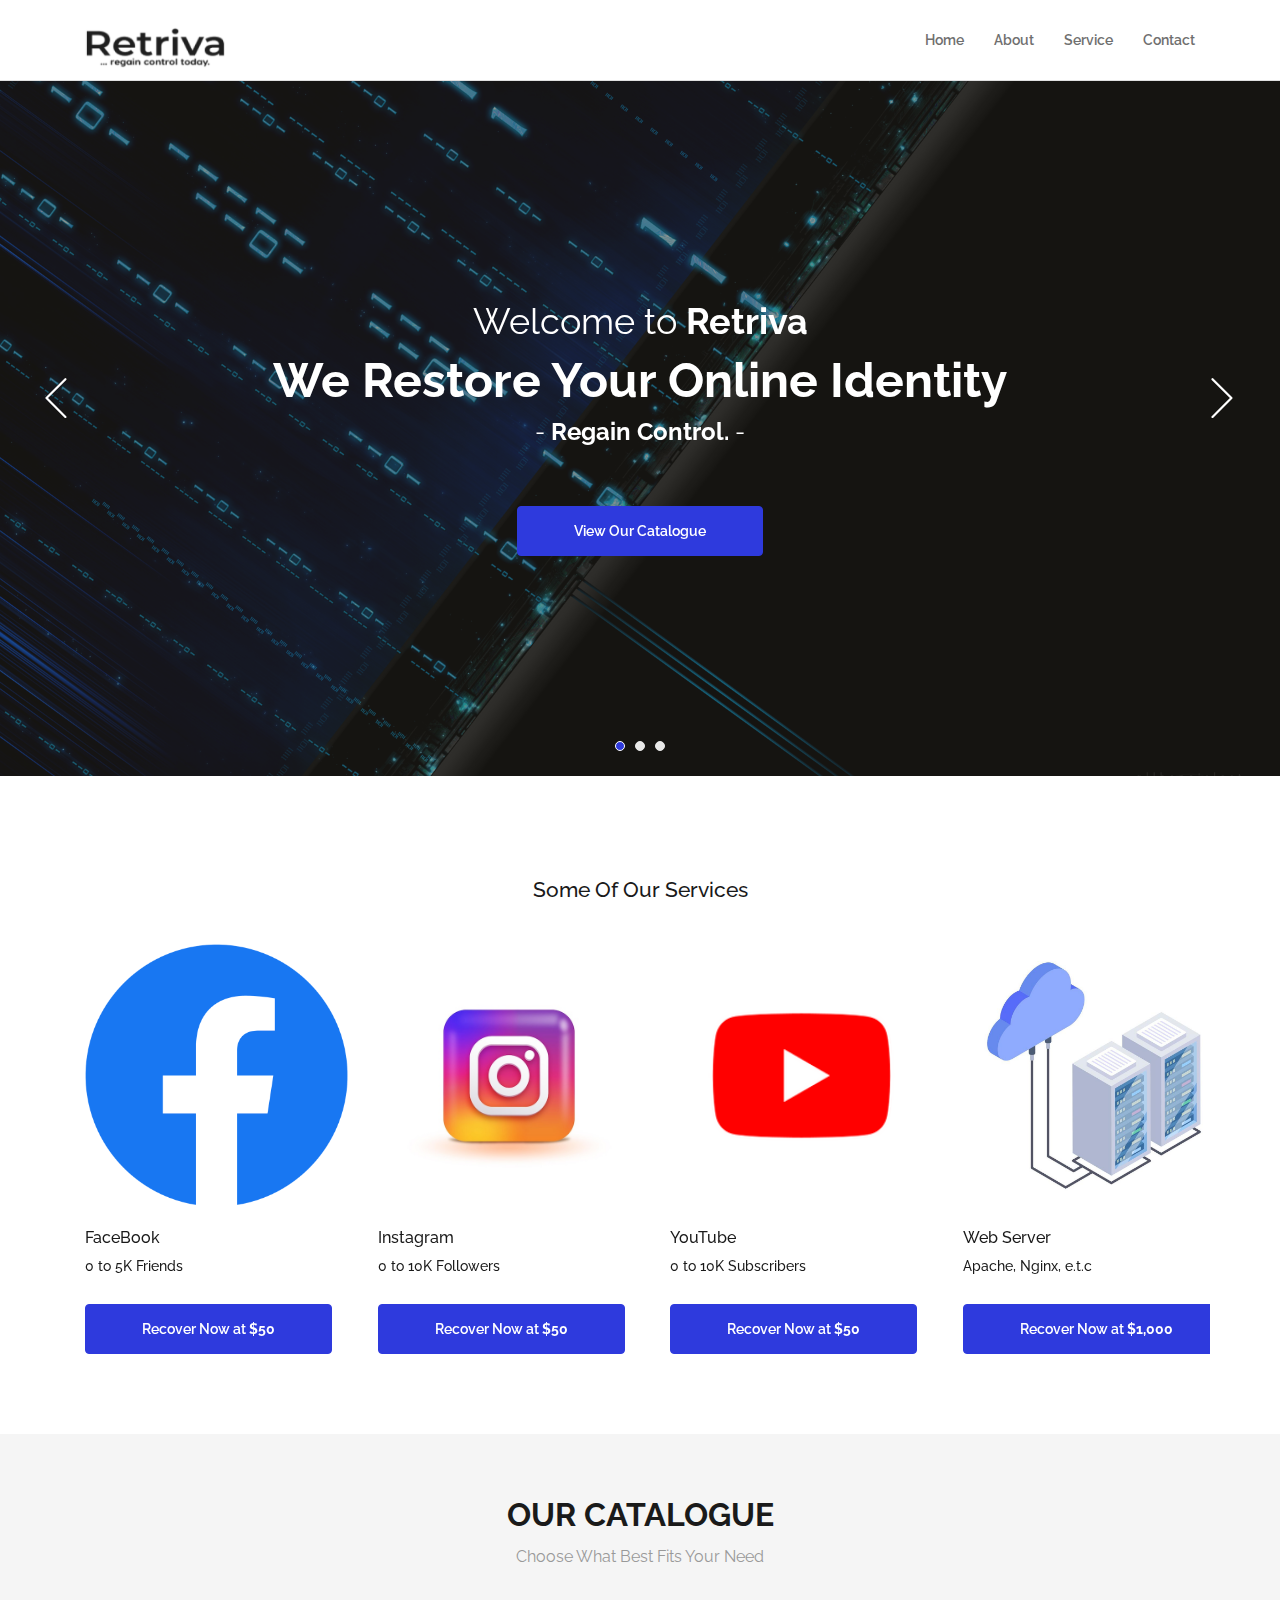
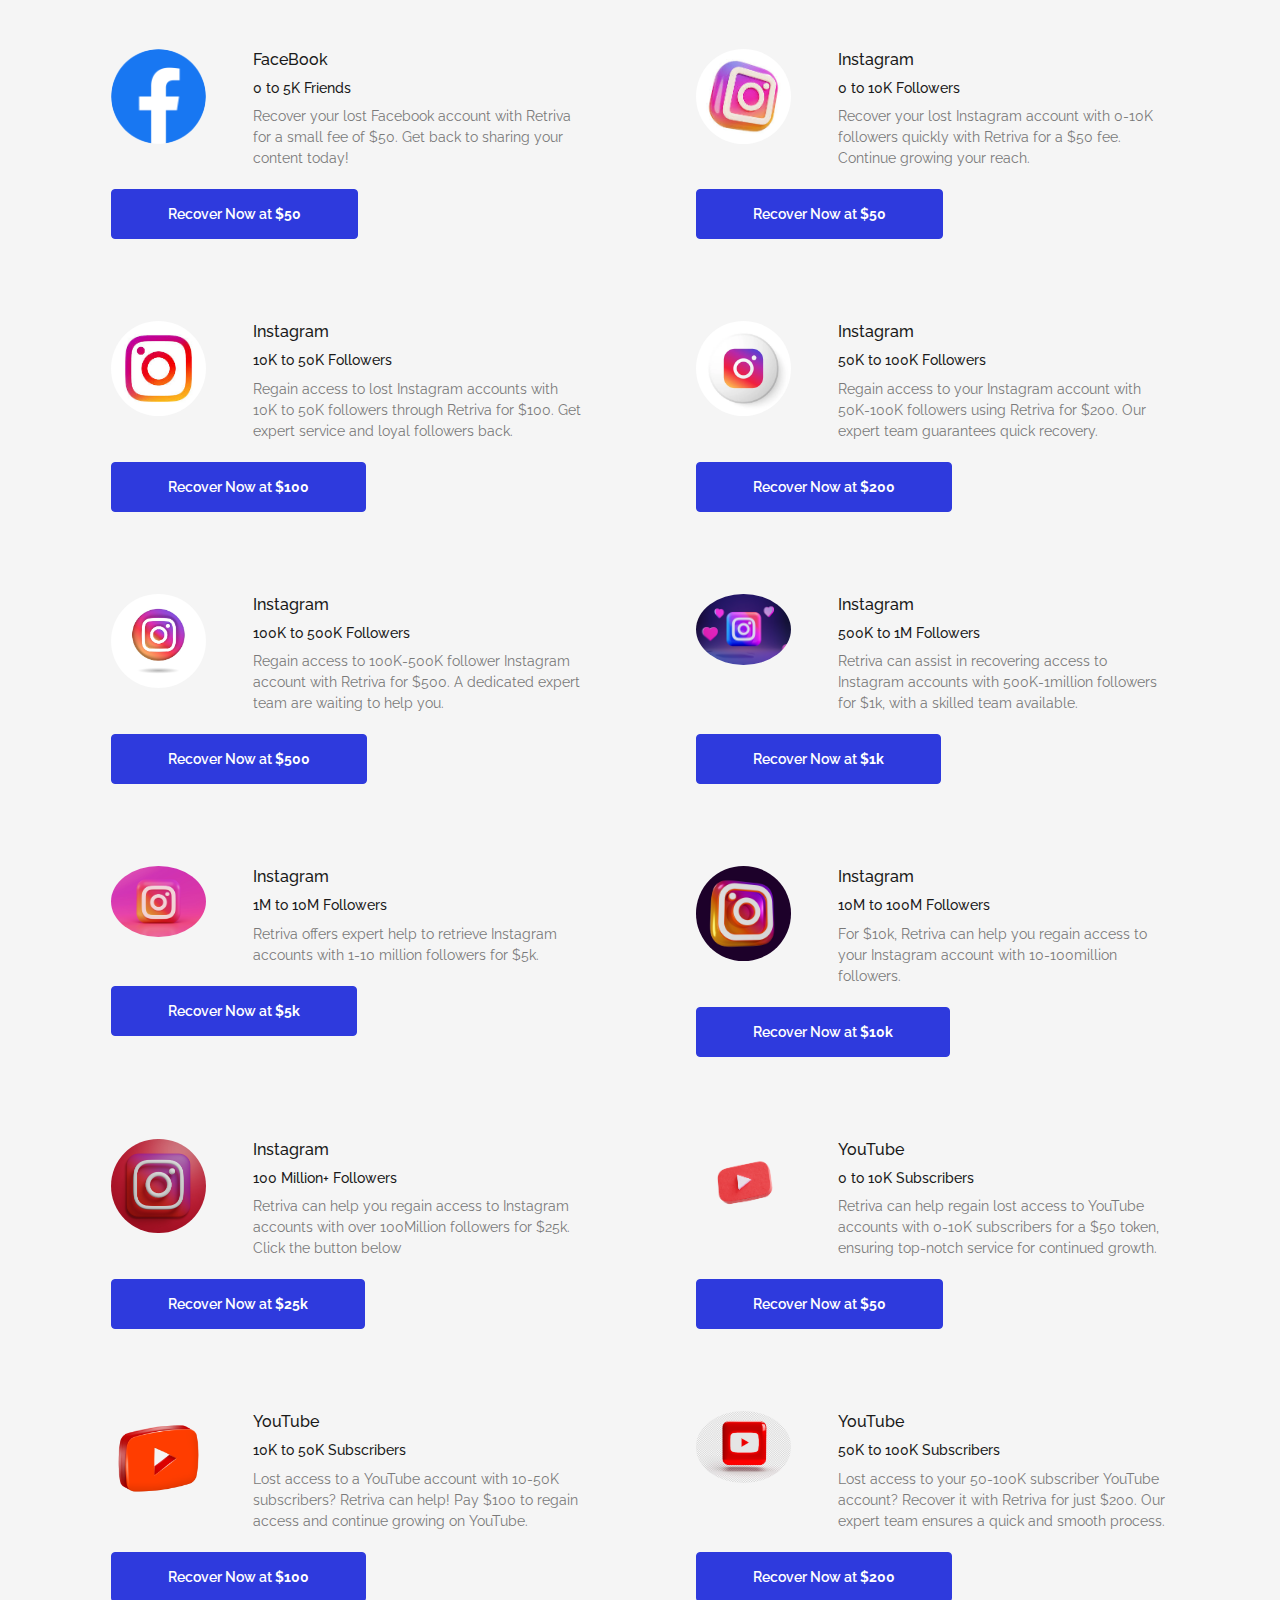
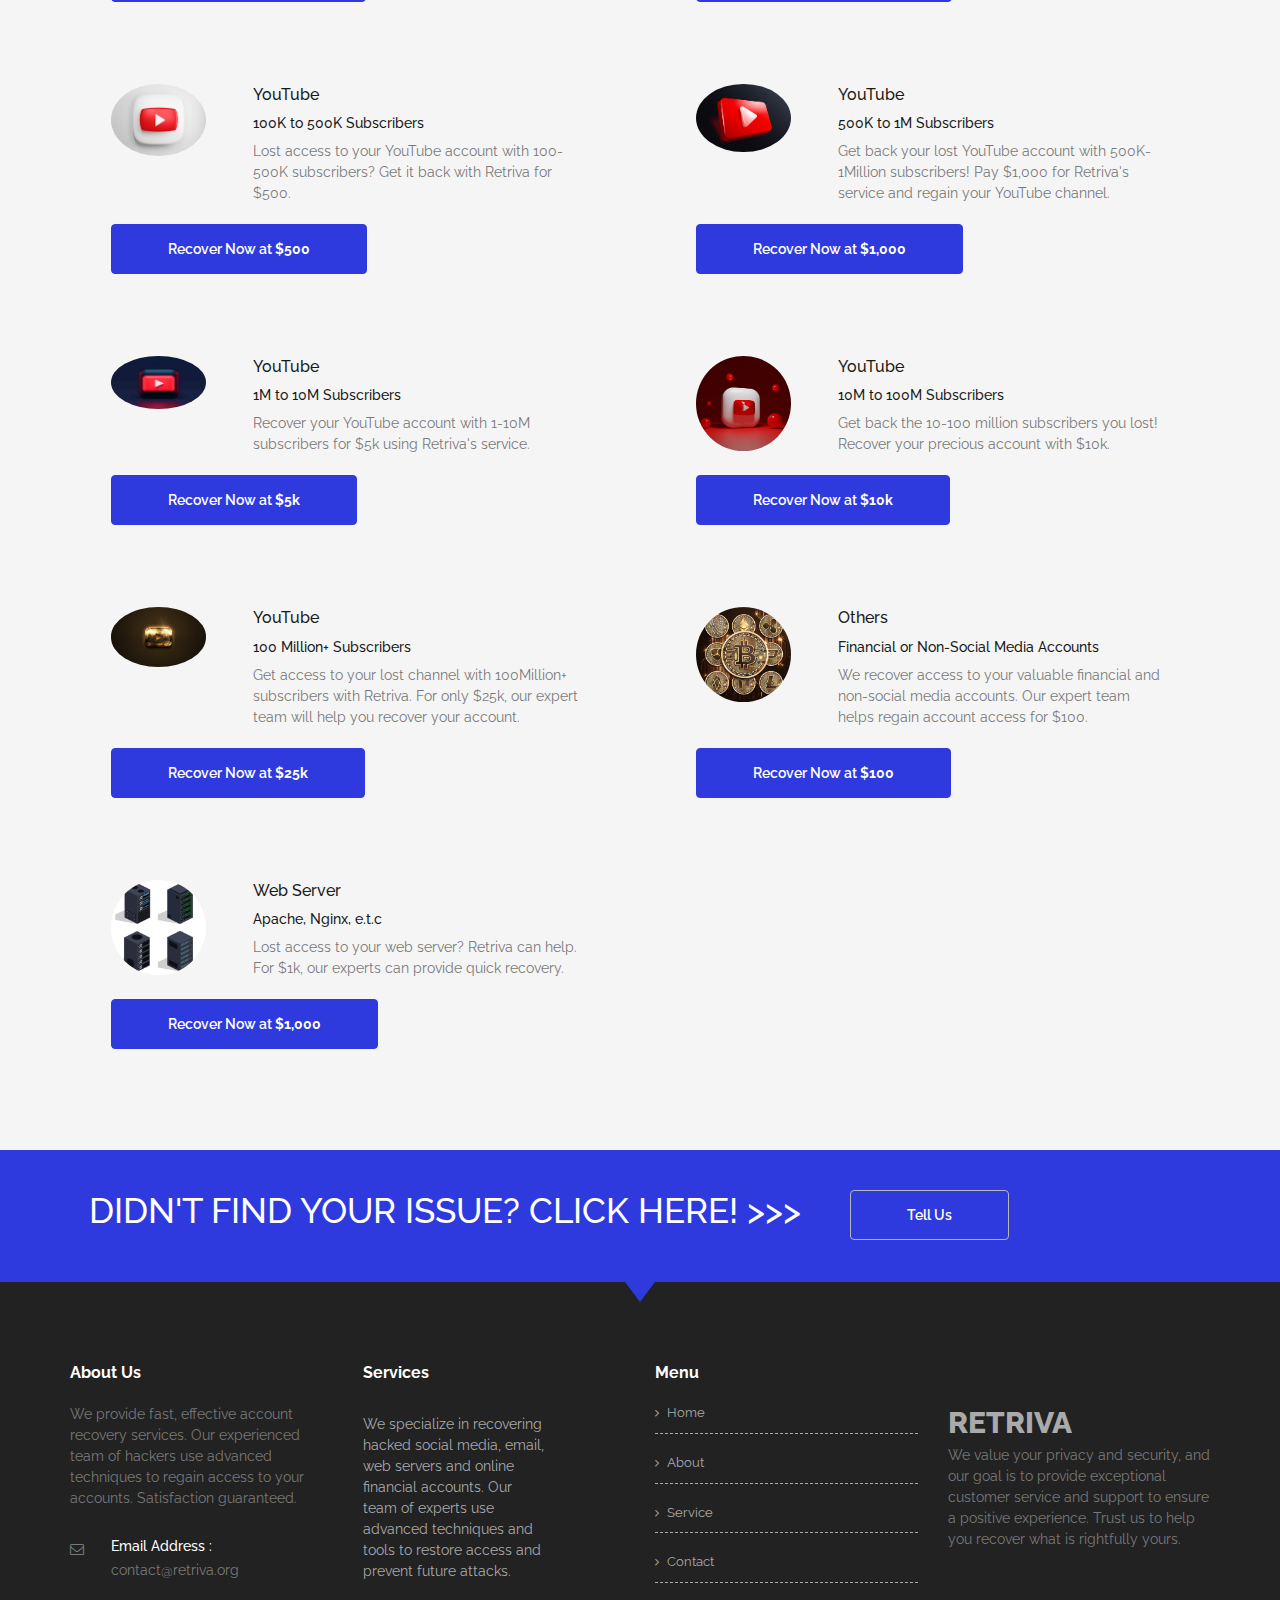
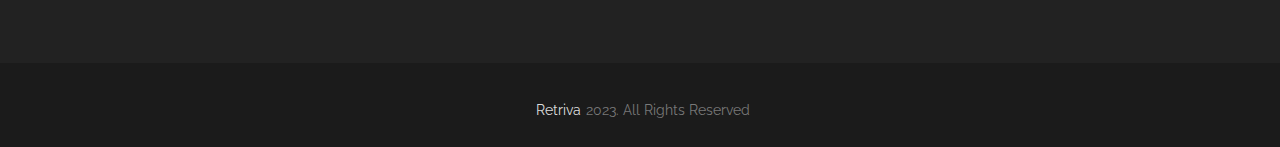
==== index.html @ fe9013e3 "Update index.html" ====
<!doctype html>
<html class="no-js" lang="en"> 
    <head>
        <meta name="google-site-verification" content="oMyNrRMCwGflfIqOXQ1eo8UeeHn9nJZ65-HWrbCcfB4" />
        <meta charset="utf-8">
        <title>Retriva</title>
        <meta name="description" content="Welcome to Retriva, your one-stop solution for recovering hacked accounts, 
                                          web servers, and other devices. Our elite team of ethical hackers is here to 
                                          restore your online security and peace of mind. Trust us to retrieve your valuable 
                                          data and regain control of your digital presence today!">
        <meta name="viewport" content="width=device-width, initial-scale=1">
        
        <meta property="og:title" content="Retriva" />
        <meta property="og:description" content="Welcome to Retriva, your one-stop solution for recovering hacked accounts, 
                                          web servers, and other devices. Our elite team of ethical hackers is here to 
                                          restore your online security and peace of mind. Trust us to retrieve your valuable 
                                          data and regain control of your digital presence today!" />
        <meta property="og:image" content="/assets/img/Retriva.png" />

        <link rel="icon" type="image/png" href="assets/img/favicon.ico">
        <link href="https://fonts.googleapis.com/css?family=Raleway:100,100i,200,200i,300,300i,400,400i,500,500i,600,600i,700,700i,800,800i,900,900i" rel="stylesheet">

        <link rel="stylesheet" href="assets/css/slick/slick.css"> 
        <link rel="stylesheet" href="assets/css/slick/slick-theme.css">
        <link rel="stylesheet" href="assets/css/animate.css">
        <link rel="stylesheet" href="assets/css/iconfont.css">
        <link rel="stylesheet" href="assets/css/font-awesome.min.css">
        <link rel="stylesheet" href="assets/css/bootstrap.css">
        <link rel="stylesheet" href="assets/css/magnific-popup.css">
        <link rel="stylesheet" href="assets/css/bootsnav.css">
        <link rel="stylesheet" href="assets/css/style.css">
        <link rel="stylesheet" href="assets/css/responsive.css" />

        <script src="assets/js/vendor/modernizr-2.8.3-respond-1.4.2.min.js"></script>
    </head>

    <body data-spy="scroll" data-target=".navbar-collapse">

        <div id="loading">
            <div id="loading-center">
                <div id="loading-center-absolute">
                    <div class="object" id="object_one"></div>
                    <div class="object" id="object_two"></div>
                    <div class="object" id="object_three"></div>
                    <div class="object" id="object_four"></div>
                </div>
            </div>
        </div>

        <div class="culmn">

            <nav class="navbar navbar-default bootsnav navbar-fixed">
                
                <div class="container"> 
                    <div class="navbar-header">
                        <a class="navbar-brand" href="index.html">
                            <img src="assets/img/logo.png" class="logo" alt="retriva logo">
                        </a>
                    </div>

                    <div class="collapse navbar-collapse" id="navbar-menu">
                        <ul class="nav navbar-nav navbar-right">
                            <li><a href="#home">Home</a></li>                    
                            <li><a href="about.html#features">About</a></li>
                            <li><a href="about.html#business">Service</a></li>
                            <li><a href="about.html#contact">Contact</a></li>
                        </ul>
                    </div>
                </div> 

            </nav>

            <section id="home" class="home bg-black fix">
                <div class="overlay"></div>
                <div class="container">
                    <div class="row">
                        <div class="main_home text-center">
                            <div class="col-md-12">
                                <div class="hello_slid">
                                    <div class="slid_item">
                                        <div class="home_text ">
                                            <h2 class="text-white">Welcome to <strong>Retriva</strong></h2>
                                            <h1 class="text-white">We Restore Your Online Identity</h1>
                                            <h3 class="text-white">- <strong>Regain Control.</strong> -</h3>
                                        </div>

                                        <div class="home_btns m-top-40">
                                            <a href="#test" class="btn btn-primary m-top-20">View Our Catalogue</a>
                                        </div>
                                    </div>
                                    <div class="slid_item">
                                        <div class="home_text ">
                                            <h2 class="text-white">Welcome to <strong>Retriva</strong></h2>
                                            <h1 class="text-white">We Recover Your Lost Access</h1>
                                            <h3 class="text-white">- Lost Access? <strong>We can help.</strong> -</h3>
                                        </div>

                                        <div class="home_btns m-top-40">
                                            <a href="#test" class="btn btn-primary m-top-20">View Our Catalogue</a>
                                        </div>
                                    
                                    </div>
                                    <div class="slid_item">
                                        <div class="home_text ">
                                            <h2 class="text-white">Welcome to <strong>Retriva</strong></h2>
                                            <h1 class="text-white">We'll Bring Your Account Back</h1>
                                            <h3 class="text-white">- Take Back What's <strong>Yours</strong> -</h3>
                                        </div>

                                        <div class="home_btns m-top-40">
                                            <a href="#test" class="btn btn-primary m-top-20">View Our Catalogue</a>
                                        </div>
                                    </div>
                                </div>
                            </div>
                        </div>
                    </div>
                </div>
            </section> 







            
            <section id="product" class="product">
                <div class="container">
                    <div class="main_product roomy-80">
                        <div class="head_title text-center fix">
                            <h3>Some Of Our Services</h3>
                        </div>

                        <div id="carousel-example-generic" class="carousel slide" data-ride="carousel">
                            
                            <div class="carousel-inner" role="listbox">
                                <div class="item active">
                                    <div class="container">
                                        <div class="row">                            
                                            <div class="col-sm-3">
                                                <div class="port_item xs-m-top-30">
                                                    <div class="port_img">
                                                        <img src="assets/img/facebook1.png" alt="" />
                                                    </div>
                                                    <div class="port_caption m-top-20">
                                                        <h5>FaceBook</h5>
                                                        <h6>0 to 5K Friends</h6>
                                                        <div class="business_btn">
                                                            <a href="https://retriva.wixsite.com/facebookappform" class="btn btn-primary m-top-20">Recover Now at <strong>$50</strong></a>
                                                        </div>
                                                    </div>
                                                </div>
                                            </div>
                                            <div class="col-sm-3">
                                                <div class="port_item xs-m-top-30">
                                                    <div class="port_img">
                                                        <img src="assets/img/instagram (2).jpg" alt="" />
                                                    </div>
                                                    <div class="port_caption m-top-20">
                                                        <h5>Instagram</h5>
                                                        <h6>0 to 10K Followers</h6>
                                                        <div class="business_btn">
                                                            <a href="https://retriva.wixsite.com/forms/instagram10k" class="btn btn-primary m-top-20">Recover Now at <strong>$50</strong></a>
                                                        </div>
                                                    </div>
                                                </div>
                                            </div>
                                            <div class="col-sm-3">
                                                <div class="port_item xs-m-top-30">
                                                    <div class="port_img">
                                                        <img src="assets/img/youtube (2).png" alt="" />
                                                    </div>
                                                    <div class="port_caption m-top-20">
                                                        <h5>YouTube</h5>
                                                        <h6>0 to 10K Subscribers</h6>
                                                        <div class="business_btn">
                                                            <a href="https://retriva.wixsite.com/youtube-10k" class="btn btn-primary m-top-20">Recover Now at <strong>$50</strong></a>
                                                        </div>
                                                    </div>
                                                </div>
                                            </div>
                                            <div class="col-sm-3">
                                                <div class="port_item xs-m-top-30">
                                                    <div class="port_img">
                                                        <img src="assets/img/webs (3).jpg" alt="" />
                                                    </div>
                                                    <div class="port_caption m-top-20">
                                                        <h5>Web Server</h5>
                                                        <h6>Apache, Nginx, e.t.c</h6>
                                                        <div class="business_btn">
                                                            <a href="https://retriva.wixsite.com/webserverform" class="btn btn-primary m-top-20">Recover Now at <strong>$1,000</strong></a>
                                                        </div>
                                                    </div>
                                                </div>
                                            </div>
                                        </div>
                                    </div>
                                </div>

                                <div class="item">
                                    <div class="container">
                                        <div class="row">
                                            <div class="col-sm-3">
                                                <div class="port_item xs-m-top-30">
                                                    <div class="port_img">
                                                        <img src="assets/img/facebook1.png" alt="" />
                                                    </div>
                                                    <div class="port_caption m-top-20">
                                                        <h5>FaceBook</h5>
                                                        <h6>0 to 5K Friends</h6>
                                                        <div class="business_btn">
                                                            <a href="https://retriva.wixsite.com/facebookappform" class="btn btn-primary m-top-20">Recover Now at <strong>$50</strong></a>
                                                        </div>
                                                    </div>
                                                </div>
                                            </div>
                                            <div class="col-sm-3">
                                                <div class="port_item xs-m-top-30">
                                                    <div class="port_img">
                                                        <img src="assets/img/instagram (2).jpg" alt="" />
                                                    </div>
                                                    <div class="port_caption m-top-20">
                                                        <h5>Instagram</h5>
                                                        <h6>0 to 10K Followers</h6>
                                                        <div class="business_btn">
                                                            <a href="https://retriva.wixsite.com/forms/instagram10k" class="btn btn-primary m-top-20">Recover Now at <strong>$50</strong></a>
                                                        </div>
                                                    </div>
                                                </div>
                                            </div>
                                            <div class="col-sm-3">
                                                <div class="port_item xs-m-top-30">
                                                    <div class="port_img">
                                                        <img src="assets/img/youtube (2).png" alt="" />
                                                    </div>
                                                    <div class="port_caption m-top-20">
                                                        <h5>YouTube</h5>
                                                        <h6>0 to 10K Subscribers</h6>
                                                        <div class="business_btn">
                                                            <a href="https://retriva.wixsite.com/youtube-10k" class="btn btn-primary m-top-20">Recover Now at <strong>$50</strong></a>
                                                        </div>
                                                    </div>
                                                </div>
                                            </div>
                                            <div class="col-sm-3">
                                                <div class="port_item xs-m-top-30">
                                                    <div class="port_img">
                                                        <img src="assets/img/webs (3).jpg" alt="" />
                                                    </div>
                                                    <div class="port_caption m-top-20">
                                                        <h5>Web Server</h5>
                                                        <h6>Apache, Nginx, e.t.c</h6>
                                                        <div class="business_btn">
                                                            <a href="https://retriva.wixsite.com/webserverform" class="btn btn-primary m-top-20">Recover Now at <strong>$1,000</strong></a>
                                                        </div>
                                                    </div>
                                                </div>
                                            </div>
                                        </div>
                                    </div>
                                </div>

                                <div class="item">
                                    <div class="container">
                                        <div class="row">
                                            <div class="col-sm-3">
                                                <div class="port_item xs-m-top-30">
                                                    <div class="port_img">
                                                        <img src="assets/img/facebook1.png" alt="" />
                                                    </div>
                                                    <div class="port_caption m-top-20">
                                                        <h5>FaceBook</h5>
                                                        <h6>0 to 5K Friends</h6>
                                                        <div class="business_btn">
                                                            <a href="https://retriva.wixsite.com/facebookappform" class="btn btn-primary m-top-20">Recover Now at <strong>$50</strong></a>
                                                        </div>
                                                    </div>
                                                </div>
                                            </div>
                                            <div class="col-sm-3">
                                                <div class="port_item xs-m-top-30">
                                                    <div class="port_img">
                                                        <img src="assets/img/instagram (2).jpg" alt="" />
                                                    </div>
                                                    <div class="port_caption m-top-20">
                                                        <h5>Instagram</h5>
                                                        <h6>0 to 10K Followers</h6>
                                                        <div class="business_btn">
                                                            <a href="https://retriva.wixsite.com/forms/instagram10k" class="btn btn-primary m-top-20">Recover Now at <strong>$50</strong></a>
                                                        </div>
                                                    </div>
                                                </div>
                                            </div>
                                            <div class="col-sm-3">
                                                <div class="port_item xs-m-top-30">
                                                    <div class="port_img">
                                                        <img src="assets/img/youtube (2).png" alt="" />
                                                    </div>
                                                    <div class="port_caption m-top-20">
                                                        <h5>YouTube</h5>
                                                        <h6>0 to 10K Subscribers</h6>
                                                        <div class="business_btn">
                                                            <a href="https://retriva.wixsite.com/youtube-10k" class="btn btn-primary m-top-20">Recover Now at <strong>$50</strong></a>
                                                        </div>
                                                    </div>
                                                </div>
                                            </div>
                                            <div class="col-sm-3">
                                                <div class="port_item xs-m-top-30">
                                                    <div class="port_img">
                                                        <img src="assets/img/webs (3).jpg" alt="" />
                                                    </div>
                                                    <div class="port_caption m-top-20">
                                                        <h5>Web Server</h5>
                                                        <h6>Apache, Nginx, e.t.c</h6>
                                                        <div class="business_btn">
                                                            <a href="https://retriva.wixsite.com/webserverform" class="btn btn-primary m-top-20">Recover Now at <strong>$1,000</strong></a>
                                                        </div>
                                                    </div>
                                                </div>
                                            </div>
                                        </div>
                                    </div>
                                </div>
                            </div>
                        </div>
                    </div>
                </div>
            </section> 







            <section id="test" class="test bg-grey roomy-60 fix">
                <div class="container">
                    <div class="row">                        
                        <div class="main_test fix">

                            <div class="col-md-12 col-sm-12 col-xs-12">
                                <div class="head_title text-center fix">
                                    <h2 class="text-uppercase">Our Catalogue</h2>
                                    <h5>Choose What Best Fits Your Need</h5>
                                </div>
                            </div>


                            <div class="col-md-6">
                                <div class="test_item fix sm-m-top-30">
                                    <div class="item_img">
                                        <img class="img-circle" src="assets/img/facebook1.png" alt="" />
                                    </div>
                                    <div class="item_text">
                                        <h5>FaceBook</h5>
                                        <h6>0 to 5K Friends</h6>
                                        <p>Recover your lost Facebook account with Retriva for a small fee of $50. 
                                            Get back to sharing your content today!
                                        </p>
                                    </div>
                                    <div class="business_btn">
                                        <a href="https://retriva.wixsite.com/facebookappform" class="btn btn-primary m-top-20">Recover Now at <strong>$50</strong></a>
                                    </div>
                                </div>
                            </div>

                            <div class="col-md-6">
                                <div class="test_item fix">
                                    <div class="item_img">
                                        <img class="img-circle" src="assets/img/instagram (3).jpg" alt="" />                                    
                                    </div>
                                    <div class="item_text">
                                        <h5>Instagram</h5>
                                        <h6>0 to 10K Followers</h6>
                                        <p>Recover your lost Instagram account with 0-10K followers quickly with Retriva for a $50 fee. 
                                            Continue growing your reach.
                                        </p>
                                    </div>                                
                                    <div class="business_btn">
                                        <a href="https://retriva.wixsite.com/forms/instagram10k" class="btn btn-primary m-top-20">Recover Now at <strong>$50</strong></a>
                                    </div>
                                </div>
                            </div>

                            <div class="col-md-6">
                                <div class="test_item fix sm-m-top-30">
                                    <div class="item_img">
                                        <img class="img-circle" src="assets/img/instagram (4).jpg" alt="" />
                                    </div>
                                    <div class="item_text">
                                        <h5>Instagram</h5>
                                        <h6>10K to 50K Followers</h6>
                                        <p>Regain access to lost Instagram accounts with 10K to 50K followers through Retriva for $100. 
                                            Get expert service and loyal followers back.
                                        </p>
                                    </div>
                                    <div class="business_btn">
                                        <a href="https://retriva.wixsite.com/instagram1050k/" class="btn btn-primary m-top-20">Recover Now at <strong>$100</strong></a>
                                    </div>
                                </div>
                            </div>

                            <div class="col-md-6">
                                <div class="test_item fix sm-m-top-30">
                                    <div class="item_img">
                                        <img class="img-circle" src="assets/img/instagram (5).jpg" alt="" />
                                    </div>
                                    <div class="item_text">
                                        <h5>Instagram</h5>
                                        <h6>50K to 100K Followers</h6>
                                        <p>Regain access to your Instagram account with 50K-100K followers using Retriva for $200. 
                                            Our expert team guarantees quick recovery.
                                        </p>
                                    </div>
                                    <div class="business_btn">
                                        <a href="https://retriva.wixsite.com/instagram50100k/" class="btn btn-primary m-top-20">Recover Now at <strong>$200</strong></a>
                                    </div>
                                </div>
                            </div>

                            <div class="col-md-6">
                                <div class="test_item fix sm-m-top-30">
                                    <div class="item_img">
                                        <img class="img-circle" src="assets/img/instagram (6).jpg" alt="" />
                                    </div>
                                    <div class="item_text">
                                        <h5>Instagram</h5>
                                        <h6>100K to 500K Followers</h6>
                                        <p>Regain access to 100K-500K follower Instagram account with Retriva for $500. 
                                            A dedicated expert team are waiting to help you.
                                        </p>
                                    </div>
                                    <div class="business_btn">
                                        <a href="https://retriva.wixsite.com/instagram100500k/" class="btn btn-primary m-top-20">Recover Now at <strong>$500</strong></a>
                                    </div>
                                </div>
                            </div>

                            <div class="col-md-6">
                                <div class="test_item fix sm-m-top-30">
                                    <div class="item_img">
                                        <img class="img-circle" src="assets/img/instagram (7).jpg" alt="" />
                                    </div>
                                    <div class="item_text">
                                        <h5>Instagram</h5>
                                        <h6>500K to 1M Followers</h6>
                                        <p>Retriva can assist in recovering access to Instagram accounts with 500K-1million followers 
                                            for $1k, with a skilled team available.
                                        </p>
                                    </div>
                                    <div class="business_btn">
                                        <a href="https://retriva.wixsite.com/instagram5001m/" class="btn btn-primary m-top-20">Recover Now at <strong>$1k</strong></a>
                                    </div>
                                </div>
                            </div>
                            
                            <div class="col-md-6">
                                <div class="test_item fix sm-m-top-30">
                                    <div class="item_img">
                                        <img class="img-circle" src="assets/img/instagram (8).jpg" alt="" />
                                    </div>
                                    <div class="item_text">
                                        <h5>Instagram</h5>
                                        <h6>1M to 10M Followers</h6>
                                        <p>Retriva offers expert help to retrieve Instagram accounts with 1-10 million followers for $5k. 
                                        </p>
                                    </div>
                                    <div class="business_btn">
                                        <a href="https://retriva.wixsite.com/instagram110m/" class="btn btn-primary m-top-20">Recover Now at <strong>$5k</strong></a>
                                    </div>
                                </div>
                            </div>

                            <div class="col-md-6">
                                <div class="test_item fix sm-m-top-30">
                                    <div class="item_img">
                                        <img class="img-circle" src="assets/img/instagram (9).jpg" alt="" />
                                    </div>
                                    <div class="item_text">
                                        <h5>Instagram</h5>
                                        <h6>10M to 100M Followers</h6>
                                        <p>For $10k, Retriva can help you regain access to your Instagram account with 
                                            10-100million followers.
                                        </p>
                                    </div>
                                    <div class="business_btn">
                                        <a href="https://retriva.wixsite.com/instagram10100m/" class="btn btn-primary m-top-20">Recover Now at <strong>$10k</strong></a>
                                    </div>
                                </div>
                            </div>

                            <div class="col-md-6">
                                <div class="test_item fix sm-m-top-30">
                                    <div class="item_img">
                                        <img class="img-circle" src="assets/img/instagram (10).jpg" alt="" />
                                    </div>
                                    <div class="item_text">
                                        <h5>Instagram</h5>
                                        <h6>100 Million+ Followers</h6>
                                        <p>Retriva can help you regain access to Instagram accounts with over 100Million followers 
                                            for $25k. Click the button below
                                        </p>
                                    </div>
                                    <div class="business_btn">
                                        <a href="https://retriva.wixsite.com/instagram100mplus/" class="btn btn-primary m-top-20">Recover Now at <strong>$25k</strong></a>
                                    </div>
                                </div>
                            </div>

                            










                            <div class="col-md-6">
                                <div class="test_item fix">
                                    <div class="item_img">
                                        <img class="img-circle" src="assets/img/youtube (3).png" alt="" />                                    
                                    </div>
                                    <div class="item_text">
                                        <h5>YouTube</h5>
                                        <h6>0 to 10K Subscribers</h6>
                                        <p>Retriva can help regain lost access to YouTube accounts with 0-10K subscribers 
                                            for a $50 token, ensuring top-notch service for continued growth.
                                        </p>
                                    </div>                                
                                    <div class="business_btn">
                                        <a href="https://retriva.wixsite.com/youtube10k" class="btn btn-primary m-top-20">Recover Now at <strong>$50</strong></a>
                                    </div>
                                </div>
                            </div>

                            <div class="col-md-6">
                                <div class="test_item fix sm-m-top-30">
                                    <div class="item_img">
                                        <img class="img-circle" src="assets/img/youtube (4).png" alt="" />
                                    </div>
                                    <div class="item_text">
                                        <h5>YouTube</h5>
                                        <h6>10K to 50K Subscribers</h6>
                                        <p>Lost access to a YouTube account with 10-50K subscribers? 
                                            Retriva can help! Pay $100 to regain access and continue growing on YouTube.
                                        </p>
                                    </div>
                                    <div class="business_btn">
                                        <a href="https://retriva.wixsite.com/youtube1050k/" class="btn btn-primary m-top-20">Recover Now at <strong>$100</strong></a>
                                    </div>
                                </div>
                            </div>

                            <div class="col-md-6">
                                <div class="test_item fix sm-m-top-30">
                                    <div class="item_img">
                                        <img class="img-circle" src="assets/img/youtube (5).jpg" alt="" />
                                    </div>
                                    <div class="item_text">
                                        <h5>YouTube</h5>
                                        <h6>50K to 100K Subscribers</h6>
                                        <p>Lost access to your 50-100K subscriber YouTube account? Recover it with Retriva for 
                                            just $200. Our expert team ensures a quick and smooth process.
                                            
                                        </p>
                                    </div>
                                    <div class="business_btn">
                                        <a href="https://retriva.wixsite.com/youtube50100k/" class="btn btn-primary m-top-20">Recover Now at <strong>$200</strong></a>
                                    </div>
                                </div>
                            </div>

                            <div class="col-md-6">
                                <div class="test_item fix sm-m-top-30">
                                    <div class="item_img">
                                        <img class="img-circle" src="assets/img/youtube (7).jpg" alt="" />
                                    </div>
                                    <div class="item_text">
                                        <h5>YouTube</h5>
                                        <h6>100K to 500K Subscribers</h6>
                                        <p>Lost access to your YouTube account with 100-500K subscribers? Get it back with Retriva 
                                            for $500.
                                        </p>
                                    </div>
                                    <div class="business_btn">
                                        <a href="https://retriva.wixsite.com/youtube100500k/" class="btn btn-primary m-top-20">Recover Now at <strong>$500</strong></a>
                                    </div>
                                </div>
                            </div>

                            <div class="col-md-6">
                                <div class="test_item fix sm-m-top-30">
                                    <div class="item_img">
                                        <img class="img-circle" src="assets/img/ytm (5).jpg" alt="" />
                                    </div>
                                    <div class="item_text">
                                        <h5>YouTube</h5>
                                        <h6>500K to 1M Subscribers</h6>
                                        <p>Get back your lost YouTube account with 500K-1Million subscribers! Pay $1,000 for Retriva's
                                            service and regain your YouTube channel.
                                        </p>
                                    </div>
                                    <div class="business_btn">
                                        <a href="https://retriva.wixsite.com/youtube5001m/" class="btn btn-primary m-top-20">Recover Now at <strong>$1,000</strong></a>
                                    </div>
                                </div>
                            </div>

                            <div class="col-md-6">
                                <div class="test_item fix sm-m-top-30">
                                    <div class="item_img">
                                        <img class="img-circle" src="assets/img/ytm (7).jpg" alt="YouTube 1 to 10 million image" />
                                    </div>
                                    <div class="item_text">
                                        <h5>YouTube</h5>
                                        <h6>1M to 10M Subscribers</h6>
                                        <p>Recover your YouTube account with 1-10M subscribers for $5k using 
                                            Retriva's service.
                                        </p>
                                    </div>
                                    <div class="business_btn">
                                        <a href="https://retriva.wixsite.com/youtube110m/" class="btn btn-primary m-top-20">Recover Now at <strong>$5k</strong></a>
                                    </div>
                                </div>
                            </div>

                            <div class="col-md-6">
                                <div class="test_item fix sm-m-top-30">
                                    <div class="item_img">
                                        <img class="img-circle" src="assets/img/ytm (11).jpg" alt="Youtube 10 to 100 million image" />
                                    </div>
                                    <div class="item_text">
                                        <h5>YouTube</h5>
                                        <h6>10M to 100M Subscribers</h6>
                                        <p>Get back the 10-100 million subscribers you lost! Recover
                                            your precious account with $10k.
                                        </p>
                                    </div>
                                    <div class="business_btn">
                                        <a href="https://retriva.wixsite.com/youtube10100m/" class="btn btn-primary m-top-20">Recover Now at <strong>$10k</strong></a>
                                    </div>
                                </div>
                            </div>

                            <div class="col-md-6">
                                <div class="test_item fix sm-m-top-30">
                                    <div class="item_img">
                                        <img class="img-circle" src="assets/img/ytm (12).jpg" alt="" />
                                    </div>
                                    <div class="item_text">
                                        <h5>YouTube</h5>
                                        <h6>100 Million+ Subscribers</h6>
                                        <p>Get access to your lost channel with 100Million+ subscribers with Retriva. 
                                            For only $25k, our expert team will help you recover your account.
                                        </p>
                                    </div>
                                    <div class="business_btn">
                                        <a href="https://retriva.wixsite.com/youtube100mplus/" class="btn btn-primary m-top-20">Recover Now at <strong>$25k</strong></a>
                                    </div>
                                </div>
                            </div>


                            <div class="col-md-6">
                                <div class="test_item fix sm-m-top-30">
                                    <div class="item_img">
                                        <img class="img-circle" src="assets/img/finance.jpg" alt="" />
                                    </div>
                                    <div class="item_text">
                                        <h5>Others</h5>
                                        <h6>Financial or Non-Social Media Accounts</h6>
                                        <p>We recover access to your valuable financial and non-social media accounts. Our expert team 
                                            helps regain account access for $100.
                                        </p>
                                    </div>
                                    <div class="business_btn">
                                        <a href="https://retriva.wixsite.com/othersform" class="btn btn-primary m-top-20">Recover Now at <strong>$100</strong></a>
                                    </div>
                                </div>
                            </div>

                            <div class="col-md-6">
                                <div class="test_item fix sm-m-top-30">
                                    <div class="item_img">
                                        <img class="img-circle" src="assets/img/webs (1).jpg" alt="" />
                                    </div>
                                    <div class="item_text">
                                        <h5>Web Server</h5>
                                        <h6>Apache, Nginx, e.t.c</h6>
                                        <p>Lost access to your web server? Retriva can help. 
                                            For $1k, our experts can provide quick recovery.
                                        </p>
                                    </div>
                                    <div class="business_btn">
                                        <a href="https://retriva.wixsite.com/webserverform" class="btn btn-primary m-top-20">Recover Now at <strong>$1,000</strong></a>
                                    </div>
                                </div>
                            </div>


                        </div>
                    </div>
                </div>
            </section>








            <section id="action" class="action bg-primary roomy-40">
                <div class="container">
                    <div class="row">
                        <div class="maine_action">
                            <div class="col-md-8">
                                <div class="action_item text-center">
                                    <h2 class="text-white text-uppercase"> Didn't Find Your Issue? Click Here! >>></h2>
                                </div>
                            </div>
                            <div class="col-md-4">
                                <div class="action_btn text-left sm-text-center">
                                    <a href="mailto:contact@retriva.org" class="btn btn-default">Tell Us</a>
                                </div>
                            </div>
                        </div>
                    </div>
                </div>
            </section>

            <footer id="contact" class="footer action-lage bg-black p-top-80">
                <div class="container">
                    <div class="row">
                        <div class="widget_area">
                            <div class="col-md-3">
                                <div class="widget_item widget_about">
                                    <h5 class="text-white">About Us</h5>
                                    <p class="m-top-20">We provide fast, effective account 
                                        recovery services. Our experienced team of hackers 
                                        use advanced techniques to regain access to your 
                                        accounts. Satisfaction guaranteed.</p>
                                    <div class="widget_ab_item m-top-30">
                                        <div class="item_icon"><i class="fa fa-envelope-o"></i></div>
                                        <div class="widget_ab_item_text">
                                            <h6 class="text-white">Email Address :</h6>
                                            <p>contact@retriva.org</p>
                                        </div>
                                    </div>
                                </div>
                            </div>

                            <div class="col-md-3">
                                <div class="widget_item widget_latest sm-m-top-50">
                                    <h5 class="text-white">Services</h5>
                                    <div class="widget_latst_item m-top-30">
                                        <div class="widget_latst_item_text">
                                            <p>We specialize in recovering hacked social media, email, web servers and online financial accounts. 
                                                Our team of experts use advanced techniques and tools to restore access and prevent future attacks.</p>
                                        </div>
                                    </div>
                                </div>
                            </div>

                            <div class="col-md-3">
                                <div class="widget_item widget_service sm-m-top-50">
                                    <h5 class="text-white">Menu</h5>
                                    <ul class="m-top-20">
                                        <li class="m-top-20"><a href="#home"><i class="fa fa-angle-right"></i> Home</a></li>
                                        <li class="m-top-20"><a href="about.html#features"><i class="fa fa-angle-right"></i> About</a></li>
                                        <li class="m-top-20"><a href="about.html#business"><i class="fa fa-angle-right"></i> Service</a></li>
                                        <li class="m-top-20"><a href="about.html#contact"><i class="fa fa-angle-right"></i> Contact</a></li>
                                    </ul>
                                </div>
                            </div>

                            <div class="col-md-3">
                                <div class="widget_item widget_newsletter sm-m-top-50">
                                    <div class="widget_brand m-top-40">
                                        <a href="" class="text-uppercase">Retriva</a>
                                        <p>We value your privacy and security, and our goal is to provide exceptional 
                                            customer service and support to ensure a positive experience. Trust us to 
                                            help 
                                            you recover what is rightfully yours.</p>
                                    
                                        </div>
                                    
                                </div>
                            </div>
                        </div>
                    </div>
                </div>
                <div class="main_footer fix bg-mega text-center p-top-40 p-bottom-30 m-top-80">
                    <div class="col-md-12">
                        <p><a href="index.html">Retriva</a>2023. All Rights Reserved
                        </p>
                    </div>

                </div>
            </footer>
        </div>

        <script src="assets/js/vendor/jquery-1.11.2.min.js"></script>
        <script src="assets/js/vendor/bootstrap.min.js"></script>
        <script src="assets/js/owl.carousel.min.js"></script>
        <script src="assets/js/jquery.magnific-popup.js"></script>
        <script src="assets/js/jquery.easing.1.3.js"></script>
        <script src="assets/css/slick/slick.js"></script>
        <script src="assets/css/slick/slick.min.js"></script>
        <script src="assets/js/jquery.collapse.js"></script>
        <script src="assets/js/bootsnav.js"></script>
        <script src="assets/js/plugins.js"></script>
        <script src="assets/js/main.js"></script>

    </body>
</html>
---- assets/css/iconfont.css ----
/*********************************************************************

*  Icon pack: bootstrapThemesCo-icon
*  This Icon pack created by: http://bootstrapthemes.co
*
*  Please keep this disclaimer with my code if you use it. Thanks. :-)
*  Got feedback or questions, ask here:
*  https://github.com/bootstrapthemesco/bootstrapthemes.co/issues

*********************************************************************/

@font-face {
    font-family: 'bootstrapThemesCo-icon';
    src:    url('../fonts/bootstrapThemesCo-icon.eot?dcpptv');
    src:    url('../fonts/bootstrapThemesCo-icon.eot?dcpptv#iefix') format('embedded-opentype'),
        url('../fonts/bootstrapThemesCo-icon.ttf?dcpptv') format('truetype'),
        url('../fonts/bootstrapThemesCo-icon.woff?dcpptv') format('woff'),
        url('../fonts/bootstrapThemesCo-icon.svg?dcpptv#bootstrapThemesCo-icon') format('svg');
    font-weight: normal;
    font-style: normal;
}

.icon {
    /* use !important to prevent issues with browser extensions that change fonts */
    font-family: 'bootstrapThemesCo-icon' !important;
    speak: none;
    font-style: normal;
    font-weight: normal;
    font-variant: normal;
    text-transform: none;
    line-height: 1;

    /* Better Font Rendering =========== */
    -webkit-font-smoothing: antialiased;
    -moz-osx-font-smoothing: grayscale;
}

.icon-agenda:before {
    content: "\eaca";
}
.icon-art:before {
    content: "\eacb";
}
.icon-picture2:before {
    content: "\e827";
}
.icon-bag:before {
    content: "\eacc";
}
.icon-eccommerce:before {
    content: "\eacf";
}
.icon-clock3:before {
    content: "\ead0";
}
.icon-clothes:before {
    content: "\ead1";
}
.icon-commerce-1:before {
    content: "\ead2";
}
.icon-commerce2:before {
    content: "\ead3";
}
.icon-computer2:before {
    content: "\ead4";
}
.icon-crown:before {
    content: "\ead5";
}
.icon-cup:before {
    content: "\ead6";
}
.icon-resturent:before {
    content: "\ead7";
}
.icon-birthday:before {
    content: "\ead8";
}
.icon-drinks:before {
    content: "\ead9";
}
.icon-drinks1:before {
    content: "\eada";
}
.icon-cup1:before {
    content: "\eadb";
}
.icon-pizza1:before {
    content: "\eadc";
}
.icon-bear1:before {
    content: "\eadd";
}
.icon-burger:before {
    content: "\eade";
}
.icon-food-9:before {
    content: "\eadf";
}
.icon-food-10:before {
    content: "\eae0";
}
.icon-food-11:before {
    content: "\eae1";
}
.icon-food-12:before {
    content: "\eae2";
}
.icon-food:before {
    content: "\eae3";
}
.icon-home2:before {
    content: "\eae4";
}
.icon-justice:before {
    content: "\eae5";
}
.icon-light-1:before {
    content: "\eae6";
}
.icon-light:before {
    content: "\eae7";
}
.icon-medical-12:before {
    content: "\eae8";
}
.icon-medical-22:before {
    content: "\eae9";
}
.icon-medical2:before {
    content: "\eaea";
}
.icon-money2:before {
    content: "\eaeb";
}
.icon-mountain:before {
    content: "\eaec";
}
.icon-multimedia-12:before {
    content: "\eaed";
}
.icon-multimedia2:before {
    content: "\eaee";
}
.icon-music-1:before {
    content: "\eaef";
}
.icon-music-2:before {
    content: "\eaf0";
}
.icon-music:before {
    content: "\eaf1";
}
.icon-party-1:before {
    content: "\eaf2";
}
.icon-party:before {
    content: "\eaf3";
}
.icon-people-14:before {
    content: "\eaf4";
}
.icon-people-22:before {
    content: "\eaf5";
}
.icon-people-32:before {
    content: "\eaf6";
}
.icon-people-42:before {
    content: "\eaf7";
}
.icon-people:before {
    content: "\eaf8";
}
.icon-planet:before {
    content: "\eaf9";
}
.icon-present:before {
    content: "\eafa";
}
.icon-restaurant-1:before {
    content: "\eafb";
}
.icon-restaurant2:before {
    content: "\eafc";
}
.icon-science-1:before {
    content: "\eafd";
}
.icon-science:before {
    content: "\eafe";
}
.icon-shapes:before {
    content: "\eaff";
}
.icon-size:before {
    content: "\eb00";
}
.icon-technology-12:before {
    content: "\eb02";
}
.icon-technology-22:before {
    content: "\eb03";
}
.icon-technology:before {
    content: "\eb04";
}
.icon-tool-12:before {
    content: "\eb05";
}
.icon-tool-22:before {
    content: "\eb06";
}
.icon-tool-32:before {
    content: "\eb07";
}
.icon-tool:before {
    content: "\eb08";
}
.icon-typography:before {
    content: "\eb09";
}
.icon-vintage-1:before {
    content: "\eb0a";
}
.icon-vintage-2:before {
    content: "\eb0b";
}
.icon-vintage2:before {
    content: "\eb0c";
}
.icon-wrench:before {
    content: "\eb0d";
}
.icon-bank31:before {
    content: "\e902";
}
.icon-bank45:before {
    content: "\e903";
}
.icon-bank53:before {
    content: "\e904";
}
.icon-bank110:before {
    content: "\e905";
}
.icon-bank111:before {
    content: "\e906";
}
.icon-cards3:before {
    content: "\e907";
}
.icon-bank48:before {
    content: "\e908";
}
.icon-money-6:before {
    content: "\e909";
}
.icon-id19:before {
    content: "\e90a";
}
.icon-cellphone:before {
    content: "\e90b";
}
.icon-money-7:before {
    content: "\e90c";
}
.icon-id-card42:before {
    content: "\e90d";
}
.icon-business-20:before {
    content: "\e90e";
}
.icon-business-17:before {
    content: "\e90f";
}
.icon-money385:before {
    content: "\e910";
}
.icon-debit-card15:before {
    content: "\e911";
}
.icon-credit-card31:before {
    content: "\e912";
}
.icon-business-18:before {
    content: "\e913";
}
.icon-payment-method9:before {
    content: "\e914";
}
.icon-money383:before {
    content: "\e9a3";
}
.icon-cash3:before {
    content: "\e915";
}
.icon-currency43:before {
    content: "\e916";
}
.icon-money-14:before {
    content: "\e917";
}
.icon-money-1:before {
    content: "\e91a";
}
.icon-money389:before {
    content: "\e9a5";
}
.icon-currency31:before {
    content: "\e967";
}
.icon-currency33:before {
    content: "\e968";
}
.icon-dollar-symbol10:before {
    content: "\e972";
}
.icon-business-210:before {
    content: "\eace";
}
.icon-dollar-symbol17:before {
    content: "\e973";
}
.icon-archives:before {
    content: "\e91b";
}
.icon-light-bulb53:before {
    content: "\e991";
}
.icon-money:before {
    content: "\ea64";
}
.icon-paper:before {
    content: "\e91c";
}
.icon-id-card9:before {
    content: "\e91d";
}
.icon-business-5:before {
    content: "\e91e";
}
.icon-business-22:before {
    content: "\e91f";
}
.icon-license:before {
    content: "\e822";
}
.icon-beach:before {
    content: "\e920";
}
.icon-baggage29:before {
    content: "\e921";
}
.icon-bag73:before {
    content: "\e922";
}
.icon-bank24:before {
    content: "\e923";
}
.icon-bank106:before {
    content: "\e925";
}
.icon-business-110:before {
    content: "\eacd";
}
.icon-graphs4:before {
    content: "\e926";
}
.icon-graphic78:before {
    content: "\e929";
}
.icon-line-graphic9:before {
    content: "\e92a";
}
.icon-business-30:before {
    content: "\e92b";
}
.icon-graphic:before {
    content: "\e92c";
}
.icon-business-9:before {
    content: "\e92e";
}
.icon-business-26:before {
    content: "\e931";
}
.icon-stats47:before {
    content: "\e933";
}
.icon-stats42:before {
    content: "\e934";
}
.icon-data56:before {
    content: "\e935";
}
.icon-line-graphic8:before {
    content: "\e936";
}
.icon-business72:before {
    content: "\e937";
}
.icon-monitor:before {
    content: "\e938";
}
.icon-arrow-1:before {
    content: "\e939";
}
.icon-computer:before {
    content: "\e93a";
}
.icon-business-8:before {
    content: "\e93b";
}
.icon-basket36:before {
    content: "\e93f";
}
.icon-bill10:before {
    content: "\e940";
}
.icon-bill13:before {
    content: "\e941";
}
.icon-briefcase30:before {
    content: "\e942";
}
.icon-building112:before {
    content: "\e94a";
}
.icon-building134:before {
    content: "\e94b";
}
.icon-building143:before {
    content: "\e94c";
}
.icon-business15:before {
    content: "\e94d";
}
.icon-business70:before {
    content: "\e94e";
}
.icon-businessman30:before {
    content: "\e94f";
}
.icon-businessman285:before {
    content: "\e950";
}
.icon-butchery:before {
    content: "\e951";
}
.icon-case3:before {
    content: "\e952";
}
.icon-chart6:before {
    content: "\e953";
}
.icon-circular-arrows9:before {
    content: "\e954";
}
.icon-city39:before {
    content: "\e955";
}
.icon-closed3:before {
    content: "\e956";
}
.icon-cloud-storage9:before {
    content: "\e957";
}
.icon-coffee-cup5:before {
    content: "\e958";
}
.icon-cogwheel50:before {
    content: "\e959";
}
.icon-cogwheels16:before {
    content: "\e95a";
}
.icon-coin:before {
    content: "\e95b";
}
.icon-computer-screen50:before {
    content: "\e95c";
}
.icon-computer-screen19:before {
    content: "\e95d";
}
.icon-computer-screen20:before {
    content: "\e95e";
}
.icon-computer-screen22:before {
    content: "\e95f";
}
.icon-credit-card28:before {
    content: "\e960";
}
.icon-computer-screen21:before {
    content: "\e962";
}
.icon-computer-screen49:before {
    content: "\e965";
}
.icon-computering:before {
    content: "\e966";
}
.icon-curriculum4:before {
    content: "\e969";
}
.icon-customer-service8:before {
    content: "\e96a";
}
.icon-cute:before {
    content: "\e96b";
}
.icon-data63:before {
    content: "\e96c";
}
.icon-delivery48:before {
    content: "\e96d";
}
.icon-dessert45:before {
    content: "\e96e";
}
.icon-diamond6:before {
    content: "\e96f";
}
.icon-document286:before {
    content: "\e970";
}
.icon-file273:before {
    content: "\e977";
}
.icon-file294:before {
    content: "\e978";
}
.icon-file322:before {
    content: "\e979";
}
.icon-folder61:before {
    content: "\e97a";
}
.icon-game91:before {
    content: "\e97b";
}
.icon-garbage43:before {
    content: "\e97c";
}
.icon-golden4:before {
    content: "\e97d";
}
.icon-graph36:before {
    content: "\e97e";
}
.icon-graphic75:before {
    content: "\e97f";
}
.icon-group47:before {
    content: "\e980";
}
.icon-handshake5:before {
    content: "\e981";
}
.icon-handshake7:before {
    content: "\e982";
}
.icon-heart388:before {
    content: "\e983";
}
.icon-heart389:before {
    content: "\e984";
}
.icon-heater1:before {
    content: "\e985";
}
.icon-human57:before {
    content: "\e988";
}
.icon-industrial8:before {
    content: "\e989";
}
.icon-industrial20:before {
    content: "\e98a";
}
.icon-industry7:before {
    content: "\e98b";
}
.icon-insect31:before {
    content: "\e98c";
}
.icon-lamp43:before {
    content: "\e98d";
}
.icon-letter124:before {
    content: "\e98e";
}
.icon-money514:before {
    content: "\e9aa";
}
.icon-letters24:before {
    content: "\e98f";
}
.icon-envelope126:before {
    content: "\e975";
}
.icon-check-1:before {
    content: "\ea13";
}
.icon-mail113:before {
    content: "\e998";
}
.icon-levels5:before {
    content: "\e990";
}
.icon-lock133:before {
    content: "\e992";
}
.icon-logistics16:before {
    content: "\e993";
}
.icon-logistics51:before {
    content: "\e994";
}
.icon-loudspeaker30:before {
    content: "\e995";
}
.icon-magnifying-glass66:before {
    content: "\e996";
}
.icon-magnifying-glass86:before {
    content: "\e997";
}
.icon-man78:before {
    content: "\e999";
}
.icon-man523:before {
    content: "\e99a";
}
.icon-managers:before {
    content: "\e99b";
}
.icon-map12:before {
    content: "\e99c";
}
.icon-market13:before {
    content: "\e99d";
}
.icon-men24:before {
    content: "\e99f";
}
.icon-men56:before {
    content: "\e9a0";
}
.icon-milk6:before {
    content: "\e9a1";
}
.icon-money210:before {
    content: "\e9a2";
}
.icon-money409:before {
    content: "\e9a6";
}
.icon-money441:before {
    content: "\e9a8";
}
.icon-money502:before {
    content: "\e9a9";
}
.icon-money386:before {
    content: "\e9a4";
}
.icon-money570:before {
    content: "\e9ab";
}
.icon-multimedia-option25:before {
    content: "\e9ac";
}
.icon-news20:before {
    content: "\e9ad";
}
.icon-notepad23:before {
    content: "\e9ae";
}
.icon-package28:before {
    content: "\e9af";
}
.icon-paperclip1:before {
    content: "\e9b0";
}
.icon-payment-method8:before {
    content: "\e9b1";
}
.icon-pencil157:before {
    content: "\e9b2";
}
.icon-percentage3:before {
    content: "\e9b3";
}
.icon-person256:before {
    content: "\e9b4";
}
.icon-phone34:before {
    content: "\e9b5";
}
.icon-pin139:before {
    content: "\e9b6";
}
.icon-printed3:before {
    content: "\e9b7";
}
.icon-profession10:before {
    content: "\e9b9";
}
.icon-professional4:before {
    content: "\e9ba";
}
.icon-professional5:before {
    content: "\e9bb";
}
.icon-real-estate2:before {
    content: "\e9bc";
}
.icon-save13:before {
    content: "\e9bd";
}
.icon-scarecrow2:before {
    content: "\e9be";
}
.icon-settings18:before {
    content: "\e9bf";
}
.icon-supermarket39:before {
    content: "\e9cf";
}
.icon-supermarket41:before {
    content: "\e9d0";
}
.icon-shopper22:before {
    content: "\e9c2";
}
.icon-shopping-basket8:before {
    content: "\e9c3";
}
.icon-shopping-1:before {
    content: "\ea85";
}
.icon-shopping1:before {
    content: "\e9c4";
}
.icon-shopping2:before {
    content: "\e9c5";
}
.icon-smartphone260:before {
    content: "\e9c6";
}
.icon-spam:before {
    content: "\e9c7";
}
.icon-speech-bubble68:before {
    content: "\e9c8";
}
.icon-speech-bubble142:before {
    content: "\e9c9";
}
.icon-stats56:before {
    content: "\e9cb";
}
.icon-stick-man200:before {
    content: "\e9cc";
}
.icon-shop:before {
    content: "\e9c0";
}
.icon-store19:before {
    content: "\e9cd";
}
.icon-house85:before {
    content: "\e987";
}
.icon-business-10:before {
    content: "\ea02";
}
.icon-suitcase89:before {
    content: "\e9ce";
}
.icon-money421:before {
    content: "\e9a7";
}
.icon-tag20:before {
    content: "\e9d2";
}
.icon-targeting11:before {
    content: "\e9d3";
}
.icon-worker51:before {
    content: "\e9ea";
}
.icon-telemarketer6:before {
    content: "\e9d4";
}
.icon-telemarketer32:before {
    content: "\e9d5";
}
.icon-telephone197:before {
    content: "\e9d6";
}
.icon-telephone208:before {
    content: "\e9d7";
}
.icon-printer13:before {
    content: "\e9b8";
}
.icon-tool294:before {
    content: "\e9d8";
}
.icon-tool724:before {
    content: "\e9d9";
}
.icon-tool800:before {
    content: "\e9da";
}
.icon-tool1074:before {
    content: "\e9db";
}
.icon-transport224:before {
    content: "\e9dc";
}
.icon-transport796:before {
    content: "\e9dd";
}
.icon-transport1088:before {
    content: "\e9de";
}
.icon-transport1089:before {
    content: "\e9df";
}
.icon-triangle25:before {
    content: "\e9e0";
}
.icon-user216:before {
    content: "\e9e1";
}
.icon-vacations2:before {
    content: "\e9e2";
}
.icon-white79:before {
    content: "\e9e4";
}
.icon-winner64:before {
    content: "\e9e5";
}
.icon-woman243:before {
    content: "\e9e6";
}
.icon-worker:before {
    content: "\e9e7";
}
.icon-worker43:before {
    content: "\e9e8";
}
.icon-worker44:before {
    content: "\e9e9";
}
.icon-working15:before {
    content: "\e9eb";
}
.icon-world80:before {
    content: "\e9ec";
}
.icon-arrows-1:before {
    content: "\e9ed";
}
.icon-arrows-2:before {
    content: "\e9ee";
}
.icon-arrows-3:before {
    content: "\e9ef";
}
.icon-arrows:before {
    content: "\e9f0";
}
.icon-avatar:before {
    content: "\e9f1";
}
.icon-ball:before {
    content: "\e9f2";
}
.icon-box:before {
    content: "\e9f3";
}
.icon-boxes:before {
    content: "\e9f4";
}
.icon-building:before {
    content: "\e9f5";
}
.icon-buildings-1:before {
    content: "\e9f6";
}
.icon-buildings-2:before {
    content: "\e9f7";
}
.icon-buildings-3:before {
    content: "\e9f8";
}
.icon-buildings-4:before {
    content: "\e9f9";
}
.icon-buildings-5:before {
    content: "\e9fa";
}
.icon-buildings:before {
    content: "\e9fb";
}
.icon-business-1:before {
    content: "\e9fc";
}
.icon-business-2:before {
    content: "\e9fd";
}
.icon-business-3:before {
    content: "\e9fe";
}
.icon-business-4:before {
    content: "\e9ff";
}
.icon-business-6:before {
    content: "\ea00";
}
.icon-business-7:before {
    content: "\ea01";
}
.icon-business-11:before {
    content: "\ea03";
}
.icon-business-12:before {
    content: "\ea04";
}
.icon-business-13:before {
    content: "\ea05";
}
.icon-business-14:before {
    content: "\ea06";
}
.icon-business-15:before {
    content: "\ea07";
}
.icon-business-19:before {
    content: "\ea08";
}
.icon-business-21:before {
    content: "\ea09";
}
.icon-business-24:before {
    content: "\ea0b";
}
.icon-business-25:before {
    content: "\ea0c";
}
.icon-business-27:before {
    content: "\ea0d";
}
.icon-business-29:before {
    content: "\ea0f";
}
.icon-business-32:before {
    content: "\ea10";
}
.icon-business-33:before {
    content: "\ea11";
}
.icon-business:before {
    content: "\ea12";
}
.icon-check:before {
    content: "\ea14";
}
.icon-circle-4:before {
    content: "\ea15";
}
.icon-circle:before {
    content: "\ea16";
}
.icon-city:before {
    content: "\ea17";
}
.icon-clock-1:before {
    content: "\ea18";
}
.icon-clock:before {
    content: "\ea19";
}
.icon-coins-1:before {
    content: "\ea1a";
}
.icon-coins-2:before {
    content: "\ea1b";
}
.icon-coins-3:before {
    content: "\ea1c";
}
.icon-coins:before {
    content: "\ea1d";
}
.icon-commerce:before {
    content: "\ea1e";
}
.icon-computer-1:before {
    content: "\ea1f";
}
.icon-computer-2:before {
    content: "\ea20";
}
.icon-computer-3:before {
    content: "\ea21";
}
.icon-computer-4:before {
    content: "\ea22";
}
.icon-computer-5:before {
    content: "\ea23";
}
.icon-computer-6:before {
    content: "\ea24";
}
.icon-computer-7:before {
    content: "\ea25";
}
.icon-computer-8:before {
    content: "\ea26";
}
.icon-connection-1:before {
    content: "\ea27";
}
.icon-connection:before {
    content: "\ea29";
}
.icon-construction-1:before {
    content: "\ea2a";
}
.icon-construction-2:before {
    content: "\ea2b";
}
.icon-construction-3:before {
    content: "\ea2c";
}
.icon-construction-4:before {
    content: "\ea2d";
}
.icon-construction-5:before {
    content: "\ea2e";
}
.icon-construction-6:before {
    content: "\ea2f";
}
.icon-construction-7:before {
    content: "\ea30";
}
.icon-construction-8:before {
    content: "\ea31";
}
.icon-construction-9:before {
    content: "\ea32";
}
.icon-construction-10:before {
    content: "\ea33";
}
.icon-construction-11:before {
    content: "\ea34";
}
.icon-construction2:before {
    content: "\ea35";
}
.icon-cut-1:before {
    content: "\ea36";
}
.icon-cut:before {
    content: "\ea37";
}
.icon-database:before {
    content: "\ea38";
}
.icon-farm:before {
    content: "\ea39";
}
.icon-folder:before {
    content: "\ea3a";
}
.icon-game-1:before {
    content: "\ea3b";
}
.icon-game-2:before {
    content: "\ea3c";
}
.icon-game:before {
    content: "\ea3d";
}
.icon-gear:before {
    content: "\ea3e";
}
.icon-gym:before {
    content: "\ea3f";
}
.icon-health:before {
    content: "\ea40";
}
.icon-home-1:before {
    content: "\ea41";
}
.icon-home-2:before {
    content: "\ea42";
}
.icon-home:before {
    content: "\ea43";
}
.icon-interface-1:before {
    content: "\ea44";
}
.icon-interface-2:before {
    content: "\ea45";
}
.icon-interface-3:before {
    content: "\ea46";
}
.icon-interface-4:before {
    content: "\ea47";
}
.icon-interface:before {
    content: "\ea48";
}
.icon-internet:before {
    content: "\ea49";
}
.icon-man-1:before {
    content: "\ea4b";
}
.icon-man-2:before {
    content: "\ea4c";
}
.icon-man-3:before {
    content: "\ea4d";
}
.icon-man:before {
    content: "\ea4e";
}
.icon-market:before {
    content: "\ea4f";
}
.icon-medical-1:before {
    content: "\ea50";
}
.icon-medical-2:before {
    content: "\ea51";
}
.icon-medical-3:before {
    content: "\ea52";
}
.icon-medical-4:before {
    content: "\ea53";
}
.icon-medical-5:before {
    content: "\ea54";
}
.icon-medical-6:before {
    content: "\ea55";
}
.icon-medical-7:before {
    content: "\ea56";
}
.icon-medical-8:before {
    content: "\ea57";
}
.icon-medical-9:before {
    content: "\ea58";
}
.icon-medical:before {
    content: "\ea59";
}
.icon-money-2:before {
    content: "\ea5a";
}
.icon-money-3:before {
    content: "\ea5b";
}
.icon-money-4:before {
    content: "\ea5c";
}
.icon-money-5:before {
    content: "\ea5d";
}
.icon-money-8:before {
    content: "\ea5e";
}
.icon-money-9:before {
    content: "\ea5f";
}
.icon-money-10:before {
    content: "\ea60";
}
.icon-money-11:before {
    content: "\ea61";
}
.icon-money-12:before {
    content: "\ea62";
}
.icon-money-13:before {
    content: "\ea63";
}
.icon-monitor-1:before {
    content: "\ea65";
}
.icon-multimedia-1:before {
    content: "\ea66";
}
.icon-multimedia:before {
    content: "\ea67";
}
.icon-nature-1:before {
    content: "\ea68";
}
.icon-nature-2:before {
    content: "\ea69";
}
.icon-nature-3:before {
    content: "\ea6a";
}
.icon-nature:before {
    content: "\ea6b";
}
.icon-net:before {
    content: "\ea6c";
}
.icon-night:before {
    content: "\ea6d";
}
.icon-notebook:before {
    content: "\ea6e";
}
.icon-people-1:before {
    content: "\ea6f";
}
.icon-people-2:before {
    content: "\ea70";
}
.icon-people-3:before {
    content: "\ea71";
}
.icon-people-4:before {
    content: "\ea72";
}
.icon-people-5:before {
    content: "\ea73";
}
.icon-people-6:before {
    content: "\ea74";
}
.icon-people-7:before {
    content: "\ea75";
}
.icon-people-8:before {
    content: "\ea76";
}
.icon-people-9:before {
    content: "\ea77";
}
.icon-people-10:before {
    content: "\ea78";
}
.icon-people-11:before {
    content: "\ea79";
}
.icon-people-12:before {
    content: "\ea7a";
}
.icon-people-13:before {
    content: "\ea7b";
}
.icon-phone:before {
    content: "\ea7c";
}
.icon-player:before {
    content: "\ea7d";
}
.icon-restaurant:before {
    content: "\ea7e";
}
.icon-river:before {
    content: "\ea7f";
}
.icon-road:before {
    content: "\ea80";
}
.icon-school:before {
    content: "\ea81";
}
.icon-scissors:before {
    content: "\ea82";
}
.icon-shop2:before {
    content: "\ea84";
}
.icon-shopping:before {
    content: "\ea86";
}
.icon-shovel:before {
    content: "\ea87";
}
.icon-sign:before {
    content: "\ea88";
}
.icon-signature:before {
    content: "\ea89";
}
.icon-social-media-1:before {
    content: "\ea8a";
}
.icon-connection-2:before {
    content: "\ea28";
}
.icon-social-media-2:before {
    content: "\ea8b";
}
.icon-social-media-3:before {
    content: "\ea8c";
}
.icon-social-media-4:before {
    content: "\ea8d";
}
.icon-social-media-5:before {
    content: "\ea8e";
}
.icon-social-media-6:before {
    content: "\ea8f";
}
.icon-social-media-7:before {
    content: "\ea90";
}
.icon-social-media-8:before {
    content: "\ea91";
}
.icon-social-media-9:before {
    content: "\ea92";
}
.icon-social-media-10:before {
    content: "\ea93";
}
.icon-link2:before {
    content: "\ea4a";
}
.icon-social-media-11:before {
    content: "\ea94";
}
.icon-social-media-12:before {
    content: "\ea95";
}
.icon-social-media-13:before {
    content: "\ea96";
}
.icon-social-media-14:before {
    content: "\ea97";
}
.icon-social-media-15:before {
    content: "\ea98";
}
.icon-social-media-16:before {
    content: "\ea99";
}
.icon-social-media:before {
    content: "\ea9a";
}
.icon-social:before {
    content: "\ea9b";
}
.icon-sport:before {
    content: "\ea9c";
}
.icon-sports-1:before {
    content: "\ea9d";
}
.icon-sports-2:before {
    content: "\ea9e";
}
.icon-sports-3:before {
    content: "\ea9f";
}
.icon-sports:before {
    content: "\eaa0";
}
.icon-statistics:before {
    content: "\eaa2";
}
.icon-suitcase-1:before {
    content: "\eaa3";
}
.icon-suitcase:before {
    content: "\eaa4";
}
.icon-summer-1:before {
    content: "\eaa5";
}
.icon-summer:before {
    content: "\eaa6";
}
.icon-syringe:before {
    content: "\eaa7";
}
.icon-target:before {
    content: "\eaa8";
}
.icon-technology-1:before {
    content: "\eaa9";
}
.icon-technology-2:before {
    content: "\eaaa";
}
.icon-technology-3:before {
    content: "\eaab";
}
.icon-technology-4:before {
    content: "\eaac";
}
.icon-technology-5:before {
    content: "\eaad";
}
.icon-technology-6:before {
    content: "\eaae";
}
.icon-technology-7:before {
    content: "\eaaf";
}
.icon-technology-8:before {
    content: "\eab0";
}
.icon-technology-9:before {
    content: "\eab1";
}
.icon-technology-10:before {
    content: "\eab2";
}
.icon-technology-11:before {
    content: "\eab3";
}
.icon-tool-1:before {
    content: "\eab4";
}
.icon-tool-2:before {
    content: "\eab5";
}
.icon-tool-3:before {
    content: "\eab6";
}
.icon-tool-4:before {
    content: "\eab7";
}
.icon-tool-5:before {
    content: "\eab8";
}
.icon-tool-6:before {
    content: "\eab9";
}
.icon-tool-7:before {
    content: "\eaba";
}
.icon-tool-8:before {
    content: "\eabb";
}
.icon-transport-1:before {
    content: "\eabc";
}
.icon-transport-2:before {
    content: "\eabd";
}
.icon-transport-3:before {
    content: "\eabe";
}
.icon-transport-4:before {
    content: "\eabf";
}
.icon-transport-5:before {
    content: "\eac0";
}
.icon-construction:before {
    content: "\e841";
}
.icon-transport-6:before {
    content: "\eac1";
}
.icon-transport-7:before {
    content: "\eac2";
}
.icon-transport-8:before {
    content: "\eac3";
}
.icon-transport-9:before {
    content: "\eac4";
}
.icon-transport:before {
    content: "\eac5";
}
.icon-travel:before {
    content: "\eac6";
}
.icon-upload:before {
    content: "\eac7";
}
.icon-vintage:before {
    content: "\eac8";
}
.icon-web:before {
    content: "\eac9";
}
.icon-apartment:before {
    content: "\e801";
}
.icon-magic-wand:before {
    content: "\e803";
}
.icon-trash2:before {
    content: "\e811";
}
.icon-eye:before {
    content: "\e81b";
}
.icon-graduation-hat:before {
    content: "\e821";
}
.icon-shirt:before {
    content: "\e82c";
}
.icon-cart:before {
    content: "\e82e";
}
.icon-map-marker:before {
    content: "\e833";
}
.icon-gift:before {
    content: "\e844";
}
.icon-rocket:before {
    content: "\e84b";
}
.icon-bus2:before {
    content: "\e84d";
}
.icon-car2:before {
    content: "\e84e";
}
.icon-bicycle2:before {
    content: "\e850";
}
.icon-earth:before {
    content: "\e853";
}
.icon-smile:before {
    content: "\e854";
}
.icon-sad2:before {
    content: "\e855";
}
.icon-neutral:before {
    content: "\e856";
}
.icon-smile2:before {
    content: "\eb01";
}
.icon-mustache:before {
    content: "\e857";
}
.icon-link:before {
    content: "\e86b";
}
.icon-unlink:before {
    content: "\e86c";
}
.icon-cross:before {
    content: "\e870";
}
.icon-menu:before {
    content: "\e871";
}
.icon-list:before {
    content: "\e872";
}
.icon-chevron-up:before {
    content: "\e873";
}
.icon-chevron-down:before {
    content: "\e874";
}
.icon-chevron-left:before {
    content: "\e875";
}
.icon-chevron-right:before {
    content: "\e876";
}
.icon-menu-circle:before {
    content: "\e87e";
}
.icon-cross-circle:before {
    content: "\e880";
}
.icon-plus-circle:before {
    content: "\e881";
}
.icon-circle-minus:before {
    content: "\e882";
}
.icon-arrow-up-circle:before {
    content: "\e883";
}
.icon-arrow-down-circle:before {
    content: "\e884";
}
.icon-arrow-left-circle:before {
    content: "\e885";
}
.icon-arrow-right-circle:before {
    content: "\e886";
}
.icon-chevron-up-circle:before {
    content: "\e887";
}
.icon-chevron-down-circle:before {
    content: "\e888";
}
.icon-chevron-left-circle:before {
    content: "\e889";
}
.icon-chevron-right-circle:before {
    content: "\e88a";
}
.icon-vplay:before {
    content: "\e900";
}
.icon-newsletter:before {
    content: "\e901";
}
.icon-star2:before {
    content: "\e814";
}
.icon-star-half2:before {
    content: "\e815";
}
.icon-star-empty:before {
    content: "\e816";
}
.icon-flag3:before {
    content: "\e817";
}
.icon-enter:before {
    content: "\e81f";
}
.icon-exit:before {
    content: "\e820";
}
.icon-heart-pulse:before {
    content: "\e840";
}
.icon-wheelchair:before {
    content: "\e851";
}
.icon-select:before {
    content: "\e852";
}
.icon-alarm:before {
    content: "\e858";
}
.icon-bullhorn:before {
    content: "\e859";
}
.icon-volume-high:before {
    content: "\e85a";
}
.icon-volume-medium:before {
    content: "\e85b";
}
.icon-volume-low:before {
    content: "\e85c";
}
.icon-volume:before {
    content: "\e85d";
}
.icon-mic2:before {
    content: "\e85e";
}
.icon-hourglass:before {
    content: "\e85f";
}
.icon-undo:before {
    content: "\e860";
}
.icon-redo:before {
    content: "\e861";
}
.icon-sync:before {
    content: "\e862";
}
.icon-history:before {
    content: "\e863";
}
.icon-clock2:before {
    content: "\e864";
}
.icon-bug:before {
    content: "\e869";
}
.icon-magnifier:before {
    content: "\e86f";
}
.icon-move:before {
    content: "\e87b";
}
.icon-warning:before {
    content: "\e87c";
}
.icon-question-circle:before {
    content: "\e87d";
}
.icon-crop:before {
    content: "\e88b";
}
.icon-frame-expand:before {
    content: "\e88c";
}
.icon-frame-contract:before {
    content: "\e88d";
}
.icon-layers2:before {
    content: "\e88e";
}
.icon-text-format:before {
    content: "\e890";
}
.icon-text-size:before {
    content: "\e892";
}
.icon-italic:before {
    content: "\e894";
}
.icon-underline:before {
    content: "\e895";
}
.icon-strikethrough:before {
    content: "\e896";
}
.icon-highlight:before {
    content: "\e897";
}
.icon-text-align-left:before {
    content: "\e898";
}
.icon-text-align-center:before {
    content: "\e899";
}
.icon-text-align-right:before {
    content: "\e89a";
}
.icon-text-align-justify:before {
    content: "\e89b";
}
.icon-line-spacing:before {
    content: "\e89c";
}
.icon-indent-increase:before {
    content: "\e89d";
}
.icon-indent-decrease:before {
    content: "\e89e";
}
.icon-page-break:before {
    content: "\e8a2";
}
.icon-hand:before {
    content: "\e8a5";
}
.icon-pointer-up:before {
    content: "\e8a6";
}
.icon-pointer-right:before {
    content: "\e8a7";
}
.icon-pointer-down:before {
    content: "\e8a8";
}
.icon-pointer-left:before {
    content: "\e8a9";
}
.icon-thumbs-up:before {
    content: "\e86d";
}
.icon-thumbs-down:before {
    content: "\e86e";
}
.icon-wine:before {
    content: "\e043";
}
.icon-mobile2:before {
    content: "\e000";
}
.icon-laptop2:before {
    content: "\e001";
}
.icon-desktop2:before {
    content: "\e002";
}
.icon-tablet2:before {
    content: "\e003";
}
.icon-phone2:before {
    content: "\e004";
}
.icon-adjustments:before {
    content: "\e01d";
}
.icon-map2:before {
    content: "\e025";
}
.icon-telescope:before {
    content: "\e02a";
}
.icon-tools:before {
    content: "\e033";
}
.icon-tools-2:before {
    content: "\e034";
}
.icon-scissors2:before {
    content: "\e035";
}
.icon-genius:before {
    content: "\e046";
}
.icon-chat:before {
    content: "\e049";
}
.icon-heart2:before {
    content: "\e04a";
}
---- assets/css/bootsnav.css ----
/* ==============================================================

Template name : Bootsnav - Multi Purpose Header
Categorie : Bootstrap Menu in CSS
Author : adamnurdin01
Version : v.1.1
Created : 2016-06-02
Last update : 2016-06-11

============================================================== */

/* MEGAMENU STYLE
=================================*/
nav.bootsnav .dropdown.megamenu-fw {
    position: static;
}

nav.bootsnav .container {
    position: relative;
}

nav.bootsnav .megamenu-fw .dropdown-menu {
    left: auto;
}

nav.bootsnav .megamenu-content {
    padding: 15px;
    width: 100% !important;
}

nav.bootsnav .megamenu-content .title{
    margin-top: 0;
}

nav.bootsnav .dropdown.megamenu-fw .dropdown-menu {
    left: 0;
    right: 0;
}

/* Navbar
=================================*/
nav.navbar.bootsnav{
    margin-bottom: 0;
    -moz-border-radius: 0px;
    -webkit-border-radius: 0px;
    -o-border-radius: 0px;
    border-radius: 0px;
    background-color: #fff;
    border: none;
    border-bottom: solid 1px #e0e0e0;
    z-index: 9;
}

nav.navbar.bootsnav ul.nav > li > a{
    color: #6f6f6f;
    background-color: transparent !important;
}

nav.navbar.bootsnav ul.nav li.megamenu-fw > a:hover,
nav.navbar.bootsnav ul.nav li.megamenu-fw > a:focus,
nav.navbar.bootsnav ul.nav li.active > a:hover,
nav.navbar.bootsnav ul.nav li.active > a:focus,
nav.navbar.bootsnav ul.nav li.active > a{
    background-color: transparent;
}

nav.navbar.bootsnav .navbar-toggle{
    background-color: #fff !important;
    border: none;
    padding: 0;
    font-size: 18px;
    position: relative;
    top: 5px;
}

nav.navbar.bootsnav ul.nav .dropdown-menu .dropdown-menu{
    top: 0;
    left: 100%;
}

nav.navbar.bootsnav ul.nav ul.dropdown-menu > li > a{
    white-space:normal;
}


ul.menu-col{
    padding: 0;
    margin: 0;
    list-style: none;
}

ul.menu-col li a{
    color: #6f6f6f;
}

ul.menu-col li a:hover,
ul.menu-col li a:focus{
    text-decoration: none;
}

/* Navbar Full
=================================*/
nav.bootsnav.navbar-full{
    padding-bottom: 10px;
    padding-top: 10px;
}

nav.bootsnav.navbar-full .navbar-header{
    display: block;
    width: 100%;
}

nav.bootsnav.navbar-full .navbar-toggle{
    display: inline-block;
    margin-right: 0;
    position: relative;
    top: 0;
    font-size: 30px;
    -webkit-transition: all 1s ease-in-out;
	-moz-transition: all 1s ease-in-out;
	-o-transition: all 1s ease-in-out;
	-ms-transition: all 1s ease-in-out;
	transition: all 1s ease-in-out;
}

nav.bootsnav.navbar-full .navbar-collapse{
    position: fixed;
    width: 100%;
    height: 100% !important;
    top: 0;
    left: 0;
    padding: 0;
    display: none !important;
    z-index: 9;
}

nav.bootsnav.navbar-full .navbar-collapse.in{
    display: block !important;
}

nav.bootsnav.navbar-full .navbar-collapse .nav-full{
    overflow: auto;
}

nav.bootsnav.navbar-full .navbar-collapse .wrap-full-menu{
    display: table-cell;
    vertical-align: middle;
    background-color: #fff;
    overflow: auto;
}

nav.bootsnav.navbar-full .navbar-collapse .nav-full::-webkit-scrollbar {
    width: 0;
}

nav.bootsnav.navbar-full .navbar-collapse .nav-full::-moz-scrollbar {
    width: 0;
}

nav.bootsnav.navbar-full .navbar-collapse .nav-full::-ms-scrollbar {
    width: 0;
}

nav.bootsnav.navbar-full .navbar-collapse .nav-full::-o-scrollbar {
    width: 0;
}


nav.bootsnav.navbar-full .navbar-collapse ul.nav{
    display: block;
    width: 100%;
    overflow: auto;
}

nav.bootsnav.navbar-full .navbar-collapse ul.nav a:hover,
nav.bootsnav.navbar-full .navbar-collapse ul.nav a:focus,
nav.bootsnav.navbar-full .navbar-collapse ul.nav a{
    background-color: transparent;
}

nav.bootsnav.navbar-full .navbar-collapse ul.nav > li{
    float: none;
    display: block;
    text-align: center;
}

nav.bootsnav.navbar-full .navbar-collapse ul.nav > li > a{
    display: table;
    margin: auto;
    text-transform: uppercase;
    font-weight: bold;
    letter-spacing: 2px;
    font-size: 24px;
    padding: 10px 15px;
}

li.close-full-menu > a{
    padding-top: 0px !important;
    padding-bottom: 0px !important;
}

li.close-full-menu{
    padding-top: 30px !important;
    padding-bottom: 30px !important;
}

/* Atribute Navigation
=================================*/
.attr-nav{
    float: right;
    display: inline-block;
    margin-left: 13px;
    margin-right: -15px;
}

.attr-nav > ul{
    padding: 0;
    margin: 0 0 -7px 0;
    list-style: none;
    display: inline-block;
}

.attr-nav > ul > li{
    float: left;
    display: block;
}

.attr-nav > ul > li > a{
    color: #6f6f6f;
    display: block;
    padding: 28px 15px;
    position: relative;
}

.attr-nav > ul > li > a span.badge{
    position: absolute;
    top: 50%;
    margin-top: -15px;
    right: 5px;
    font-size: 10px;
    padding: 0;
    width: 15px;
    height: 15px;
    padding-top: 2px;
}

.attr-nav > ul > li.dropdown ul.dropdown-menu{
    -moz-border-radius: 0px;
    -webkit-border-radius: 0px;
    -o-border-radius: 0px;
    border-radius: 0px;
    -moz-box-shadow: 0px 0px 0px;
    -webkit-box-shadow: 0px 0px 0px;
    -o-box-shadow: 0px 0px 0px;
    box-shadow: 0px 0px 0px;
    border: solid 1px #e0e0e0;
}

ul.cart-list{
    padding: 0 !important;
    width: 250px !important;
}

ul.cart-list > li{
    position: relative;
    border-bottom: solid 1px #efefef;
    padding: 15px 15px 23px 15px !important;
}

ul.cart-list > li > a.photo{
    padding: 0 !important;
    margin-right: 15px;
    float: left;
    display: block;
    width: 50px;
    height: 50px;
    left: 15px;
    top: 15px;
}

ul.cart-list > li img{
    width: 50px;
    height: 50px;
    border: solid 1px #efefef;
}

ul.cart-list > li > h6{
    margin: 0;
}

ul.cart-list > li > h6 > a.photo{
    padding: 0 !important;
    display: block;
}

ul.cart-list > li > p{
    margin-bottom: 0;
}

ul.cart-list > li.total{
    background-color: #f5f5f5;
    padding-bottom: 15px !important;
}

ul.cart-list > li.total > .btn{
    display: inline-block;
    border-bottom: solid 1px #efefef !important;
}

ul.cart-list > li .price{
    font-weight: bold;
}

ul.cart-list > li.total > span{
    padding-top: 8px;
}

/* Top Search
=================================*/
.top-search{
    background-color: #333;
    padding: 10px 0;
    display: none;
}

.top-search input.form-control{
    background-color: transparent;
    border: none;
    -moz-box-shadow: 0px 0px 0px;
    -webkit-box-shadow: 0px 0px 0px;
    -o-box-shadow: 0px 0px 0px;
    box-shadow: 0px 0px 0px;
    color: #fff;
    height: 40px;
    padding: 0 15px;
}

.top-search .input-group-addon{
    background-color: transparent;
    border: none;
    color: #fff;
    padding-left: 0;
    padding-right: 0;
}

.top-search .input-group-addon.close-search{
    cursor: pointer;
}

/* Side Menu
=================================*/
body{
    -webkit-transition: all 0.3s ease-in-out;
	-moz-transition: all 0.3s ease-in-out;
	-o-transition: all 0.3s ease-in-out;
	-ms-transition: all 0.3s ease-in-out;
	transition: all 0.3s ease-in-out;
}

body.on-side{
    margin-left: -280px;
}

.side{
    position: fixed;
    overflow-y: auto;
    top: 0;
    right: -280px;
    width: 280px;
    padding: 25px 30px;
    height: 100%;
    display: block;
    background-color: #333;
    -webkit-transition: all 0.3s ease-in-out;
	-moz-transition: all 0.3s ease-in-out;
	-o-transition: all 0.3s ease-in-out;
	-ms-transition: all 0.3s ease-in-out;
	transition: all 0.3s ease-in-out;
    z-index: 9;
}

.side.on{
    right: 0;
}

.side .close-side{
    float: right;
    color: #fff;
    position: relative;
    z-index: 2;
    font-size: 16px;
}

.side .widget{
    position: relative;
    z-index: 1;
    margin-bottom: 25px;
}

.side .widget .title{
    color: #fff;
    margin-bottom: 15px;
}

.side .widget ul.link{
    padding: 0;
    margin: 0;
    list-style: none;
}

.side .widget ul.link li a{
    color: #9f9f9f;
    letter-spacing: 1px;
}

.side .widget ul.link li a:focus,
.side .widget ul.link li a:hover{
    color: #fff;
    text-decoration: none;
}

/* Share
=================================*/
nav.navbar.bootsnav .share{
    padding: 0 30px;
    margin-bottom: 30px;
}

nav.navbar.bootsnav .share ul{
    display: inline-block;
    padding: 0;
    margin: 0 0 -7px 0;
    list-style: none;
}

nav.navbar.bootsnav .share ul > li{
    float: left;
    display: block;
    margin-right: 5px;
}

nav.navbar.bootsnav .share ul > li > a{
    display: table-cell;
    vertical-align: middle;
    text-align: center;
    width: 35px;
    height: 35px;
    -moz-border-radius: 50%;
    -webkit-border-radius: 50%;
    -o-border-radius: 50%;
    border-radius: 50%;
    background-color: #cfcfcf;
    color: #fff;
}

/* Transparent
=================================*/
nav.navbar.bootsnav.navbar-fixed{
    position: fixed;
    display: block;
    width: 100%;
}

nav.navbar.bootsnav.no-background{
    -webkit-transition: all 1s ease-in-out;
	-moz-transition: all 1s ease-in-out;
	-o-transition: all 1s ease-in-out;
	-ms-transition: all 1s ease-in-out;
	transition: all 1s ease-in-out;
}

/* Navbar Sticky
=================================*/
.wrap-sticky{
    position: relative;
    -webkit-transition: all 0.3s ease-in-out;
	-moz-transition: all 0.3s ease-in-out;
	-o-transition: all 0.3s ease-in-out;
	-ms-transition: all 0.3s ease-in-out;
	transition: all 0.3s ease-in-out;
}

.wrap-sticky nav.navbar.bootsnav{
    position: absolute;
    width: 100%;
    left: 0;
    top: 0;
}

.wrap-sticky nav.navbar.bootsnav.sticked{
    position: fixed;
    -webkit-transition: all 0.2s ease-in-out;
	-moz-transition: all 0.2s ease-in-out;
	-o-transition: all 0.2s ease-in-out;
	-ms-transition: all 0.2s ease-in-out;
	transition: all 0.2s ease-in-out;
}

body.on-side .wrap-sticky nav.navbar.bootsnav.sticked{
    left: -280px;
}

/* Navbar Responsive
=================================*/
@media (min-width: 1024px) and (max-width:1400px) {
    body.wrap-nav-sidebar .wrapper .container{
        width: 100%;
        padding-left: 30px;
        padding-right: 30px;
    }
}

@media (min-width: 1024px) {
    /* General Navbar
    =================================*/
    nav.navbar.bootsnav ul.nav .dropdown-menu .dropdown-menu{
        margin-top: -2px;
    }

    nav.navbar.bootsnav ul.nav.navbar-right .dropdown-menu .dropdown-menu{
        left: -200px;
    }
    
    nav.navbar.bootsnav ul.nav > li > a{
        padding: 30px 15px;
        font-weight: 600;
    }
    
    nav.navbar.bootsnav ul.nav > li.dropdown > a.dropdown-toggle:after{
        font-family: 'FontAwesome';
        content: "\f0d7";
        margin-left: 5px;
        margin-top: 2px;
    }
    
    nav.navbar.bootsnav li.dropdown ul.dropdown-menu{
        -moz-box-shadow: 0px 0px 0px;
        -webkit-box-shadow: 0px 0px 0px;
        -o-box-shadow: 0px 0px 0px;
        box-shadow: 0px 0px 0px;
        -moz-border-radius: 0px;
        -webkit-border-radius: 0px;
        -o-border-radius: 0px;
        border-radius: 0px;
        padding: 0;
        width: 200px;
        background: #fff;
        border: solid 1px #e0e0e0;
        border-top: solid 5px;
    }
    
    nav.navbar.bootsnav li.dropdown ul.dropdown-menu > li a:hover,
    nav.navbar.bootsnav li.dropdown ul.dropdown-menu > li a:hover{
        background-color: transparent;
    }
    
    nav.navbar.bootsnav li.dropdown ul.dropdown-menu > li > a{
        padding: 10px 15px;
        border-bottom: solid 1px #eee;
        color: #6f6f6f;
    }
    
    nav.navbar.bootsnav li.dropdown ul.dropdown-menu > li:last-child > a{
        border-bottom: none;
    }
    
    nav.navbar.bootsnav ul.navbar-right li.dropdown ul.dropdown-menu li a{
        text-align: right;
    }
    
    nav.navbar.bootsnav li.dropdown ul.dropdown-menu li.dropdown > a.dropdown-toggle:before{
        font-family: 'FontAwesome';
        float: right;
        content: "\f105";
        margin-top: 0;
    }
    
    nav.navbar.bootsnav ul.navbar-right li.dropdown ul.dropdown-menu li.dropdown > a.dropdown-toggle:before{
        font-family: 'FontAwesome';
        float: left;
        content: "\f104";
        margin-top: 0;
    }
    
    nav.navbar.bootsnav li.dropdown ul.dropdown-menu ul.dropdown-menu{
        top: -3px;
    }
    
    nav.navbar.bootsnav ul.dropdown-menu.megamenu-content{
        padding: 0 15px !important;
    }
    
    nav.navbar.bootsnav ul.dropdown-menu.megamenu-content > li{
       padding: 25px 0 20px;
    }
    
    nav.navbar.bootsnav ul.dropdown-menu.megamenu-content.tabbed{
        padding: 0;
    }
    
    nav.navbar.bootsnav ul.dropdown-menu.megamenu-content.tabbed > li{
        padding: 0;
    }
    
    nav.navbar.bootsnav ul.dropdown-menu.megamenu-content .col-menu{
        padding: 0 30px;
        margin: 0 -0.5px;
        border-left: solid 1px #f0f0f0;
        border-right: solid 1px #f0f0f0;
    }
    
    nav.navbar.bootsnav ul.dropdown-menu.megamenu-content .col-menu:first-child{
        border-left: none;
    }
    
    nav.navbar.bootsnav ul.dropdown-menu.megamenu-content .col-menu:last-child{
        border-right: none;
    }
    
    nav.navbar.bootsnav ul.dropdown-menu.megamenu-content .content{
        display: none;
    }
    
    nav.navbar.bootsnav ul.dropdown-menu.megamenu-content .content ul.menu-col li a{
        text-align: left;
        padding: 5px 0;
        display: block;
        width: 100%;
        margin-bottom: 0;
        border-bottom: none;
        color: #6f6f6f;
    }
    
    nav.navbar.bootsnav.on ul.dropdown-menu.megamenu-content .content{
        display: block !important;
        height: auto !important;
    }
    
    /* Navbar Transparent
    =================================*/  
    nav.navbar.bootsnav.no-background{
        background-color: transparent;
        border: none;
    }
    
    nav.navbar.bootsnav.navbar-transparent .attr-nav{
        padding-left: 15px;
        margin-left: 30px;
    }
    
    nav.navbar.bootsnav.navbar-transparent.white{
        background-color: rgba(255,255,255,0.3);
        border-bottom: solid 1px #bbb;
    }
    
    nav.navbar.navbar-inverse.bootsnav.navbar-transparent.dark,
    nav.navbar.bootsnav.navbar-transparent.dark{
        background-color: rgba(0,0,0,0.3);
        border-bottom: solid 1px #555;
    }
    
    nav.navbar.bootsnav.navbar-transparent.white .attr-nav{
        border-left: solid 1px #bbb;
    }
    
    nav.navbar.navbar-inverse.bootsnav.navbar-transparent.dark .attr-nav,
    nav.navbar.bootsnav.navbar-transparent.dark .attr-nav{
        border-left: solid 1px #555;
    }
    
    nav.navbar.bootsnav.no-background.white .attr-nav > ul > li > a,
    nav.navbar.bootsnav.navbar-transparent.white .attr-nav > ul > li > a,
    nav.navbar.bootsnav.navbar-transparent.white ul.nav > li > a,
    nav.navbar.bootsnav.no-background.white ul.nav > li > a{
        color: #e1e1e1;
    }
    
    nav.navbar.bootsnav.navbar-transparent.dark .attr-nav > ul > li > a,
    nav.navbar.bootsnav.navbar-transparent.dark ul.nav > li > a{
        color: #eee;
    }
    
    nav.navbar.bootsnav.navbar-fixed.navbar-transparent .logo-scrolled,
    nav.navbar.bootsnav.navbar-fixed.no-background .logo-scrolled{
        display: none;
    }

    nav.navbar.bootsnav.navbar-fixed.navbar-transparent .logo-display,
    nav.navbar.bootsnav.navbar-fixed.no-background .logo-display{
        display: block;
    }

    nav.navbar.bootsnav.navbar-fixed .logo-display{
        display: none;
    }

    nav.navbar.bootsnav.navbar-fixed .logo-scrolled{
        display: block;
    }
    
    /* Atribute Navigation
    =================================*/    
    .attr-nav > ul > li.dropdown ul.dropdown-menu{
        margin-top: 0;
        margin-left: 55px;
        width: 250px;
        left: -250px;
    }
    
    /* Menu Center
    =================================*/
    nav.navbar.bootsnav.menu-center .container{
        position: relative;
    }
    
    nav.navbar.bootsnav.menu-center ul.nav.navbar-center{
        float:none;
        margin: 0 auto;
        display: table;
        table-layout: fixed;
    }
    
    nav.navbar.bootsnav.menu-center .navbar-header,
    nav.navbar.bootsnav.menu-center .attr-nav{
        position: absolute;
    }
    
    nav.navbar.bootsnav.menu-center .attr-nav{
        right: 15px;
    }
    
    /* Navbar Brand top
    =================================*/
    nav.bootsnav.navbar-brand-top .navbar-header{
        display: block;
        width: 100%;
        text-align: center;
    }
    
    nav.bootsnav.navbar-brand-top ul.nav > li.dropdown > ul.dropdown-menu{
        margin-top: 2px;
    }
    
    nav.bootsnav.navbar-brand-top ul.nav > li.dropdown.megamenu-fw > ul.dropdown-menu{
        margin-top: 0;
    }
    
    nav.bootsnav.navbar-brand-top .navbar-header .navbar-brand{
        display: inline-block;
        float: none;
        margin: 0;
    }
    
    nav.bootsnav.navbar-brand-top .navbar-collapse{
        text-align: center;
    }
    
    nav.bootsnav.navbar-brand-top ul.nav{
        display: inline-block;
        float: none;
        margin: 0 0 -5px 0;
    }
    
    /* Navbar Center
    =================================*/
    nav.bootsnav.brand-center .navbar-header{
        display: block;
        width: 100%;
        position: absolute;
        text-align: center;
        top: 0;
        left: 0;
    }
    
    nav.bootsnav.brand-center .navbar-brand{
        display: inline-block;
        float: none;
    }
    
    nav.bootsnav.brand-center .navbar-collapse{
        text-align: center;
        display: inline-block;
        padding-left: 0;
        padding-right: 0;
    }
    
    nav.bootsnav.brand-center ul.nav > li.dropdown > ul.dropdown-menu{
        margin-top: 2px;
    }
    
    nav.bootsnav.brand-center ul.nav > li.dropdown.megamenu-fw > ul.dropdown-menu{
        margin-top: 0;
    }
    
    nav.bootsnav.brand-center .navbar-collapse .col-half{
        width: 50%;
        float: left;
        display: block;
    }
    
    nav.bootsnav.brand-center .navbar-collapse .col-half.left{
        text-align: right;
        padding-right: 100px;
    }
    
    nav.bootsnav.brand-center .navbar-collapse .col-half.right{
        text-align: left;
        padding-left: 100px;
    }
    
    nav.bootsnav.brand-center ul.nav{
        float: none !important;
        margin-bottom: -5px !important;
        display: inline-block !important;
    }
    
    nav.bootsnav.brand-center ul.nav.navbar-right{
        margin: 0;
    }
    
    nav.bootsnav.brand-center.center-side .navbar-collapse .col-half.left{
        text-align: left;
        padding-right: 100px;
    }
    
    nav.bootsnav.brand-center.center-side .navbar-collapse .col-half.right{
        text-align: right;
        padding-left: 100px;
    }
    
    /* Navbar Sidebar
    =================================*/
    body.wrap-nav-sidebar .wrapper{
        padding-left: 260px; 
        overflow-x: hidden;
    }

    nav.bootsnav.navbar-sidebar{
        position: fixed;
        width: 260px;
        overflow: hidden;
        left: 0;
        padding: 0  0 0 0 !important;
        background: #fff;
        -moz-box-shadow: 1px 0px 1px 0px #eee;
        -webkit-box-shadow: 1px 0px 1px 0px #eee;
        -o-box-shadow: 1px 0px 1px 0px #eee;
        box-shadow: 1px 0px 1px 0px #eee;
    }  
    
    nav.bootsnav.navbar-sidebar .scroller{
        width: 280px;
        overflow-y:auto;
        overflow-x: hidden;
    }

    nav.bootsnav.navbar-sidebar .container-fluid,
    nav.bootsnav.navbar-sidebar .container{
        padding: 0 !important;
    }

    nav.bootsnav.navbar-sidebar .navbar-header{
        float: none;
        display: block;
        width: 260px;
        padding: 10px 15px;
        margin: 10px 0 0 0 !important;
    }
    
    nav.bootsnav.navbar-sidebar .navbar-collapse{
        padding: 0 !important;
        width: 260px;
    }

    nav.bootsnav.navbar-sidebar ul.nav{
        float: none;
        display: block;
        width: 100%;
        padding: 0 15px !important;
        margin: 0 0 30px 0;
    }

    nav.bootsnav.navbar-sidebar ul.nav li{
        float: none !important;
    }
    
    nav.bootsnav.navbar-sidebar ul.nav > li > a{
        padding: 10px 15px;
        font-weight: bold;
    }
    
    nav.bootsnav.navbar-sidebar ul.nav > li.dropdown > a:after{
        float: right;
    }
    
    nav.bootsnav.navbar-sidebar ul.nav li.dropdown ul.dropdown-menu{
        left: 100%;
        top: 0;
        position: relative !important;
        left: 0 !important;
        width: 100% !important;
        height: auto !important;
        background-color: transparent;
        border: none !important;
        padding: 0;
        -moz-box-shadow: 0px 0px 0px;
        -webkit-box-shadow: 0px 0px 0px;
        -o-box-shadow: 0px 0px 0px;
        box-shadow: 0px 0px 0px;
    }
    
    nav.bootsnav.navbar-sidebar ul.nav .megamenu-content .col-menu{
        border: none !important;
    }
    
    nav.bootsnav.navbar-sidebar ul.nav > li.dropdown > ul.dropdown-menu{
        margin-bottom: 15px;
    }
    
    nav.bootsnav.navbar-sidebar ul.nav li.dropdown ul.dropdown-menu{
        padding-left: 0;
        float: none;
        margin-bottom: 0;
    }
    
    nav.bootsnav.navbar-sidebar ul.nav li.dropdown ul.dropdown-menu li a{
        padding:  5px 15px;
        color: #6f6f6f;
        border: none;
    }
    
    nav.bootsnav.navbar-sidebar ul.nav li.dropdown ul.dropdown-menu ul.dropdown-menu{
        padding-left: 15px;
        margin-top: 0;
    }
    
    nav.bootsnav.navbar-sidebar ul.nav li.dropdown ul.dropdown-menu li.dropdown > a:before{
        font-family: 'FontAwesome';
        content: "\f105";
        float: right;
    }
    
    nav.bootsnav.navbar-sidebar ul.nav li.dropdown.on ul.dropdown-menu li.dropdown.on > a:before{
        content: "\f107";
    }
    
    nav.bootsnav.navbar-sidebar ul.dropdown-menu.megamenu-content > li{
        padding: 0 !important;
    }
        
    nav.bootsnav.navbar-sidebar .dropdown .megamenu-content .col-menu{
        display: block;
        float: none !important;
        padding: 0;
        margin: 0;
        width: 100%;
    }
    
    nav.bootsnav.navbar-sidebar .dropdown .megamenu-content .col-menu .title{
        padding: 7px 0;
        text-transform: none;
        font-weight: 400;
        letter-spacing: 0px;
        margin-bottom: 0;
        cursor: pointer;
        color: #6f6f6f;
    }
    
    nav.bootsnav.navbar-sidebar .dropdown .megamenu-content .col-menu .title:before{
        font-family: 'FontAwesome';
        content: "\f105";
        float: right;
    }
    
    nav.bootsnav.navbar-sidebar .dropdown .megamenu-content .col-menu.on .title:before{
        content: "\f107";
    }
    
    nav.bootsnav.navbar-sidebar .dropdown .megamenu-content .col-menu{
        border: none;
    }
    
    nav.bootsnav.navbar-sidebar .dropdown .megamenu-content .col-menu .content{
        padding: 0 0 0 15px;
    }
    
    nav.bootsnav.navbar-sidebar .dropdown .megamenu-content .col-menu ul.menu-col li a{
        padding: 3px 0 !important;
    }
}

@media (max-width: 992px) {
    /* Navbar Responsive
    =================================*/ 
    nav.navbar.bootsnav .navbar-brand    {
        display: inline-block;
        float: none !important;
        margin: 0 !important;
    }
    
    nav.navbar.bootsnav .navbar-header {
        float: none;
        display: block;
        text-align: center;
        padding-left: 30px;
        padding-right: 30px;
    }
    
    nav.navbar.bootsnav .navbar-toggle {
        display: inline-block;
        float: left;
        margin-right: -200px;
        margin-top: 10px;
    }
    
    nav.navbar.bootsnav .navbar-collapse {
        border: none;   
        margin-bottom: 0;
    }
    
    nav.navbar.bootsnav.no-full .navbar-collapse{
        max-height: 350px;
        overflow-y: auto !important;
    }
    
    nav.navbar.bootsnav .navbar-collapse.collapse {
        display: none !important;
    }
    
    nav.navbar.bootsnav .navbar-collapse.collapse.in {
        display: block !important;
    }
    
    nav.navbar.bootsnav .navbar-nav {
        float: none !important;
        padding-left: 30px;
        padding-right: 30px;
        margin: 0px -15px;
    }
    
    nav.navbar.bootsnav .navbar-nav > li {
        float: none;
    }
    
    nav.navbar.bootsnav li.dropdown a.dropdown-toggle:before{
        font-family: 'FontAwesome';
        content: "\f105";
        float: right;
        font-size: 16px;
        margin-left: 10px;
    }
    
    nav.navbar.bootsnav li.dropdown.on > a.dropdown-toggle:before{
        content: "\f107";
    }
    
    nav.navbar.bootsnav .navbar-nav > li > a{
        display: block;
        width: 100%;
        border-bottom: solid 1px #e0e0e0;
        padding: 10px 0;
        border-top: solid 1px #e0e0e0;
        margin-bottom: -1px;
    }
    
    nav.navbar.bootsnav .navbar-nav > li:first-child > a{
        border-top: none;
    }
    
    nav.navbar.bootsnav ul.navbar-nav.navbar-left > li:last-child > ul.dropdown-menu{
        border-bottom: solid 1px #e0e0e0;
    }
    
    nav.navbar.bootsnav ul.nav li.dropdown li a.dropdown-toggle{
        float: none !important;
        position: relative;
        display: block;
        width: 100%;
    }
    
    nav.navbar.bootsnav ul.nav li.dropdown ul.dropdown-menu{
        width: 100%;
        position: relative !important;
        background-color: transparent;
        float: none;
        border: none;
        padding: 0 0 0 15px !important;
        margin: 0 0 -1px 0 !important;
        -moz-box-shadow: 0px 0px 0px;
        -webkit-box-shadow: 0px 0px 0px;
        -o-box-shadow: 0px 0px 0px;
        box-shadow: 0px 0px 0px;
        -moz-border-radius: 0px 0px 0px;
        -webkit-border-radius: 0px 0px 0px;
        -o-border-radius: 0px 0px 0px;
        border-radius: 0px 0px 0px;
    }
    
    nav.navbar.bootsnav ul.nav li.dropdown ul.dropdown-menu  > li > a{
        display: block;
        width: 100%;
        border-bottom: solid 1px #e0e0e0;
        padding: 10px 0;
        color: #6f6f6f;
    }
    
    nav.navbar.bootsnav ul.nav ul.dropdown-menu li a:hover,
    nav.navbar.bootsnav ul.nav ul.dropdown-menu li a:focus{
        background-color: transparent;
    }
    
    nav.navbar.bootsnav ul.nav ul.dropdown-menu ul.dropdown-menu{
        float: none !important;
        left: 0;
        padding: 0 0 0 15px;
        position: relative;
        background: transparent;
        width: 100%;
    }
    
    nav.navbar.bootsnav ul.nav ul.dropdown-menu li.dropdown.on > ul.dropdown-menu{
        display: inline-block;
        margin-top: -10px;
    }
    
    nav.navbar.bootsnav li.dropdown ul.dropdown-menu li.dropdown > a.dropdown-toggle:after{
        display: none;
    }
    
    nav.navbar.bootsnav .dropdown .megamenu-content .col-menu .title{
        padding: 10px 15px 10px 0;
        line-height: 24px;
        text-transform: none;
        font-weight: 400;
        letter-spacing: 0px;
        margin-bottom: 0;
        cursor: pointer;
        border-bottom: solid 1px #e0e0e0;
        color: #6f6f6f;
    }
    
    nav.navbar.bootsnav .dropdown .megamenu-content .col-menu ul > li > a{
        display: block;
        width: 100%;
        border-bottom: solid 1px #e0e0e0;
        padding: 8px 0;
    }
    
   nav.navbar.bootsnav .dropdown .megamenu-content .col-menu .title:before{
        font-family: 'FontAwesome';
        content: "\f105";
        float: right;
        font-size: 16px;
        margin-left: 10px;
       position: relative;
       right: -15px;
    }
    
    nav.navbar.bootsnav .dropdown .megamenu-content .col-menu:last-child .title{
        border-bottom: none;
    }
    
    nav.navbar.bootsnav .dropdown .megamenu-content .col-menu.on:last-child .title{
        border-bottom: solid 1px #e0e0e0;
    }
    
    nav.navbar.bootsnav .dropdown .megamenu-content .col-menu:last-child ul.menu-col li:last-child a{
        border-bottom: none;
    }
    
    nav.navbar.bootsnav .dropdown .megamenu-content .col-menu.on .title:before{
        content: "\f107";
    }
    
    nav.navbar.bootsnav .dropdown .megamenu-content .col-menu .content{
        padding: 0 0 0 15px;
    }
    
    nav.bootsnav.brand-center .navbar-collapse{
        display: block;
    }
    
    nav.bootsnav.brand-center ul.nav{
        margin-bottom: 0px !important;
    }
    
    nav.bootsnav.brand-center .navbar-collapse .col-half{
        width: 100%;
        float: none;
        display: block;
    }
    
    nav.bootsnav.brand-center .navbar-collapse .col-half.left{
        margin-bottom: 0;
    }
    
    nav.bootsnav .megamenu-content{
        padding: 0;
    }
    
    nav.bootsnav .megamenu-content .col-menu{
        padding-bottom: 0;
    }
    
    nav.bootsnav .megamenu-content .title{
        cursor: pointer;
        display: block;
        padding: 10px 15px;
        margin-bottom: 0;
        font-weight: normal;
    }
    
    nav.bootsnav .megamenu-content .content{
        display: none;
    }
    
    .attr-nav{
        position: absolute;
        right: 60px;
    }
    
    .attr-nav > ul{
        padding: 0;
        margin: 0 -15px -7px 0;
    }
    
    .attr-nav > ul > li > a{
        padding: 16px 15px 15px;
    }
    
    .attr-nav > ul > li.dropdown > a.dropdown-toggle:before{
        display: none;
    }
    
    .attr-nav > ul > li.dropdown ul.dropdown-menu{
        margin-top: 2px;
        margin-left: 55px;
        width: 250px;
        left: -250px;
        border-top: solid 5px;
    }
    
    .top-search .container{
        padding: 0 45px;
    }
    
    /* Navbar full Responsive
    =================================*/   
    nav.bootsnav.navbar-full ul.nav{
        margin-left: 0;
    }
    
    nav.bootsnav.navbar-full ul.nav > li > a{
        border: none;
    }
    
    nav.bootsnav.navbar-full .navbar-brand    {
        float: left !important;
        padding-left: 0;
    }
    
    nav.bootsnav.navbar-full .navbar-toggle {
        display: inline-block;
        float: right;
        margin-right: 0;
        margin-top: 10px;
    }
    
    nav.bootsnav.navbar-full .navbar-header {
        padding-left: 15px;
        padding-right: 15px;
    }
    
    /* Navbar Sidebar
    =================================*/ 
    nav.navbar.bootsnav.navbar-sidebar .share{
        padding: 30px 15px;
        margin-bottom: 0;
    }
    
    /* Tabs
    =================================*/ 
    nav.navbar.bootsnav .megamenu-content.tabbed{
        padding-left: 0 !mportant;
    }
    
    nav.navbar.bootsnav .tabbed > li{
        padding: 25px 0;
        margin-left: -15px !important;
    }
    
    /* Mobile Navigation
    =================================*/     
    body > .wrapper{
        -webkit-transition: all 0.3s ease-in-out;
        -moz-transition: all 0.3s ease-in-out;
        -o-transition: all 0.3s ease-in-out;
        -ms-transition: all 0.3s ease-in-out;
        transition: all 0.3s ease-in-out;
    }
    
    body.side-right > .wrapper{
        margin-left: 280px;
        margin-right: -280px !important;
    }
    
    nav.navbar.bootsnav.navbar-mobile .navbar-collapse{
        position: fixed;
        overflow-y: auto !important;
        overflow-x: hidden !important;
        display: block;
        background: #fff;
        z-index: 99;
        width: 280px;
        height: 100% !important;
        left: -280px;
        top: 0;
        padding: 0;
        -webkit-transition: all 0.3s ease-in-out;
        -moz-transition: all 0.3s ease-in-out;
        -o-transition: all 0.3s ease-in-out;
        -ms-transition: all 0.3s ease-in-out;
        transition: all 0.3s ease-in-out;
    }
    
    nav.navbar.bootsnav.navbar-mobile .navbar-collapse.in{
        left: 0;
    }
    
    nav.navbar.bootsnav.navbar-mobile ul.nav{
        width: 293px;
        padding-right: 0;
        padding-left: 15px;
    }
    
    nav.navbar.bootsnav.navbar-mobile ul.nav > li > a{
        padding: 15px 15px;
    }
    
    nav.navbar.bootsnav.navbar-mobile ul.nav ul.dropdown-menu > li > a{
        padding-right: 15px !important;
        padding-top: 15px !important;
        padding-bottom: 15px !important;
    }
    
    nav.navbar.bootsnav.navbar-mobile ul.nav ul.dropdown-menu .col-menu .title{
        padding-right: 30px !important;
        padding-top: 13px !important;
        padding-bottom: 13px !important;
    }
    
    nav.navbar.bootsnav.navbar-mobile ul.nav ul.dropdown-menu .col-menu ul.menu-col li a{
        padding-top: 13px !important;
        padding-bottom: 13px !important;
    }
    
    nav.navbar.bootsnav.navbar-mobile .navbar-collapse [class*=' col-'] {
        width: 100%;
    }
    
    nav.navbar.bootsnav.navbar-fixed .logo-scrolled{
        display: block !important;
    }

    nav.navbar.bootsnav.navbar-fixed .logo-display{
        display: none !important;
    }
    
    nav.navbar.bootsnav.navbar-mobile .tab-menu,
    nav.navbar.bootsnav.navbar-mobile .tab-content{
        width: 100%;
        display: block;
    }
}

@media (max-width: 767px) {
    nav.navbar.bootsnav .navbar-header {
        padding-left: 15px;
        padding-right: 15px;
    }
    
    nav.navbar.bootsnav .navbar-nav {
        padding-left: 15px;
        padding-right: 15px;
    }
    
    .attr-nav{
        right: 30px;
    }
    
    .attr-nav > ul{
        margin-right: -10px;
    }
    
    .attr-nav > ul > li > a{
        padding: 16px 10px 15px;
        padding-left: 0 !important;
    }
    
    .attr-nav > ul > li.dropdown ul.dropdown-menu{
        left: -275px;
    }
    
    .top-search .container{
        padding: 0 15px;
    }
    
    nav.bootsnav.navbar-full .navbar-collapse{
        left: 15px;
    }
    
    nav.bootsnav.navbar-full .navbar-header{
        padding-right: 0;
    }
    
    nav.bootsnav.navbar-full .navbar-toggle {
        margin-right: -15px;
    }
    
    nav.bootsnav.navbar-full ul.nav > li > a{
        font-size: 18px !important;
        line-height: 24px !important;
        padding: 5px 10px !important;
    }
    
    /* Navbar Sidebar
    =================================*/ 
    nav.navbar.bootsnav.navbar-sidebar .share{
        padding: 30px 15px !important;
    }
    
    /* Navbar Sidebar
    =================================*/ 
    nav.navbar.bootsnav.navbar-sidebar .share{
        padding: 30px 0 !important;
        margin-bottom: 0;
    }
    
    nav.navbar.bootsnav.navbar-mobile.navbar-sidebar .share{
        padding: 30px 15px !important;
        margin-bottom: 0;
    }
    
    /* Mobile Navigation
    =================================*/ 
    body.side-right > .wrapper{
        margin-left: 280px;
        margin-right: -280px !important;
    }
    
    nav.navbar.bootsnav.navbar-mobile .navbar-collapse{
        margin-left: 0;
    }
    
    nav.navbar.bootsnav.navbar-mobile ul.nav{
        margin-left: -15px;
    }
    
    nav.navbar.bootsnav.navbar-mobile ul.nav{
        border-top: solid 1px #fff;
    }
    
    li.close-full-menu{
        padding-top: 15px !important;
        padding-bottom: 15px !important;
    }
}

@media (min-width: 480px) and (max-width: 640px) {
    nav.bootsnav.navbar-full ul.nav{
        padding-top: 30px;
        padding-bottom: 30px;
    }
}
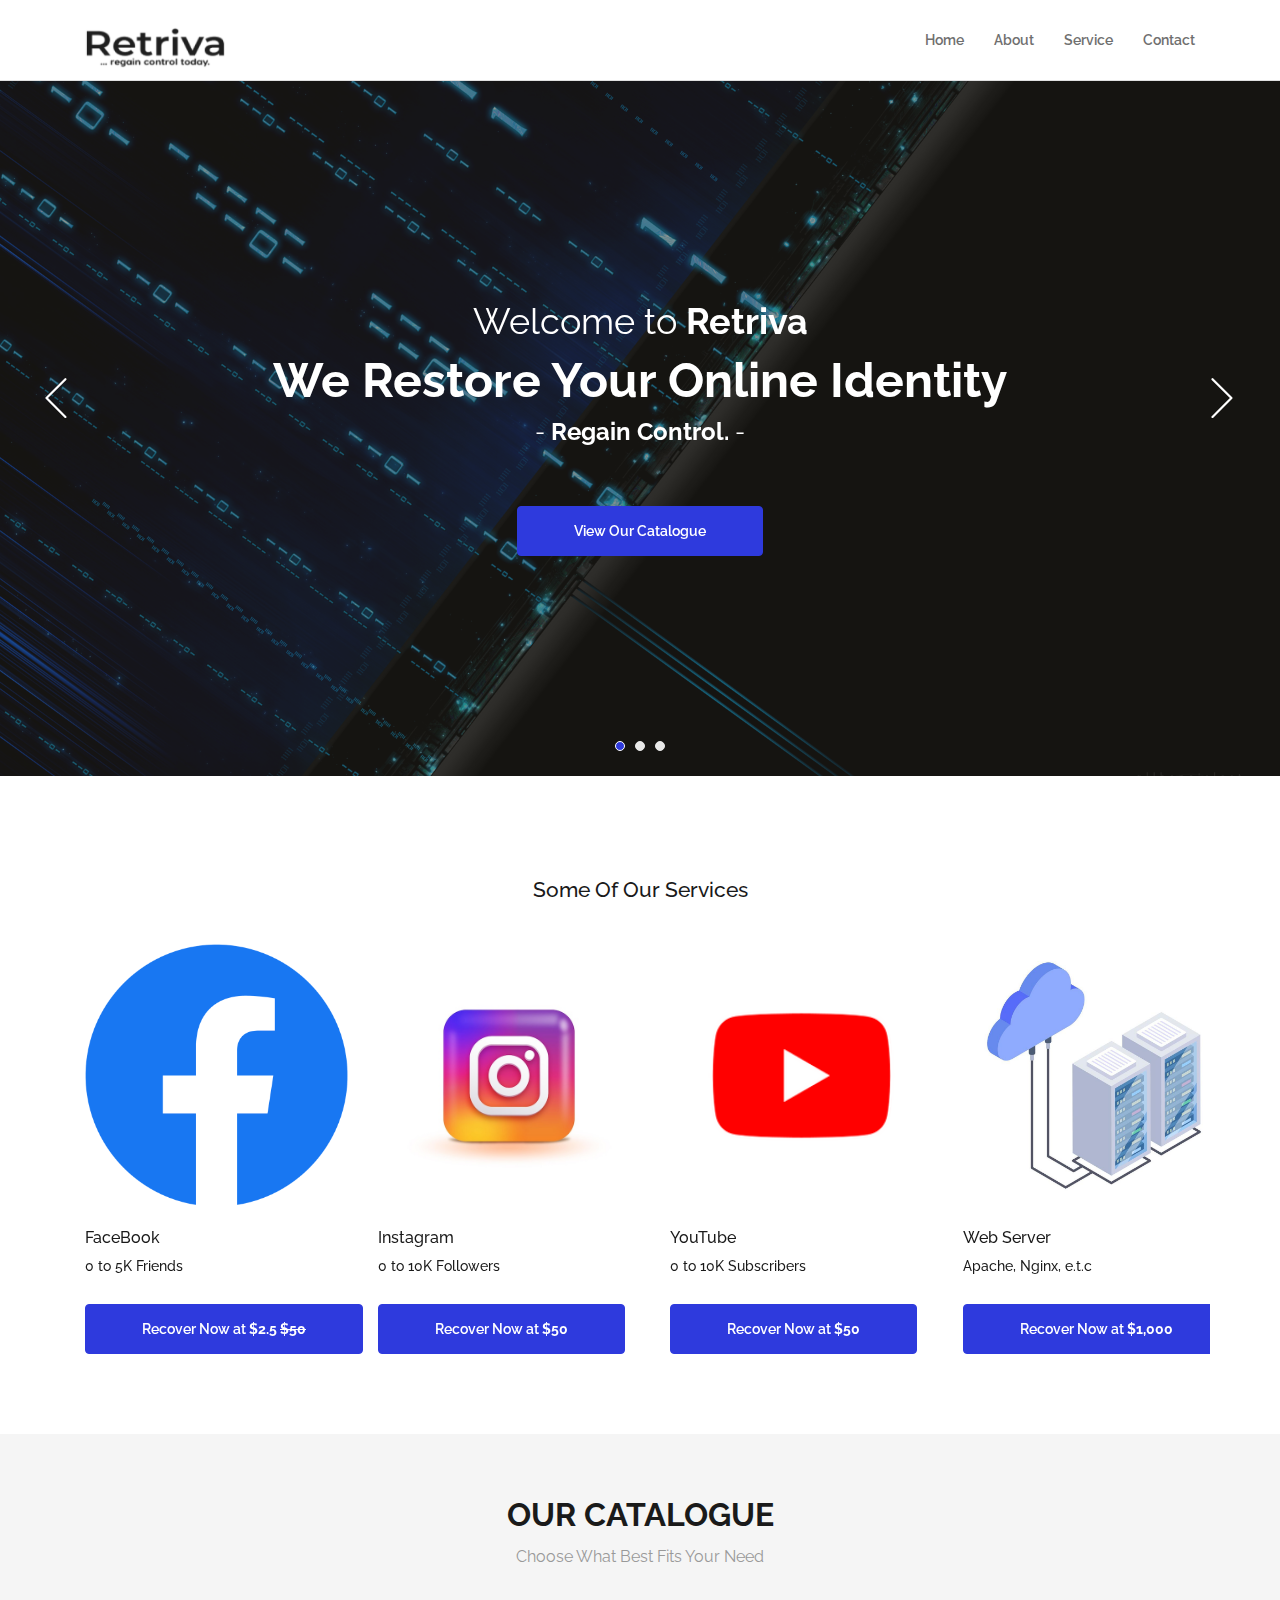
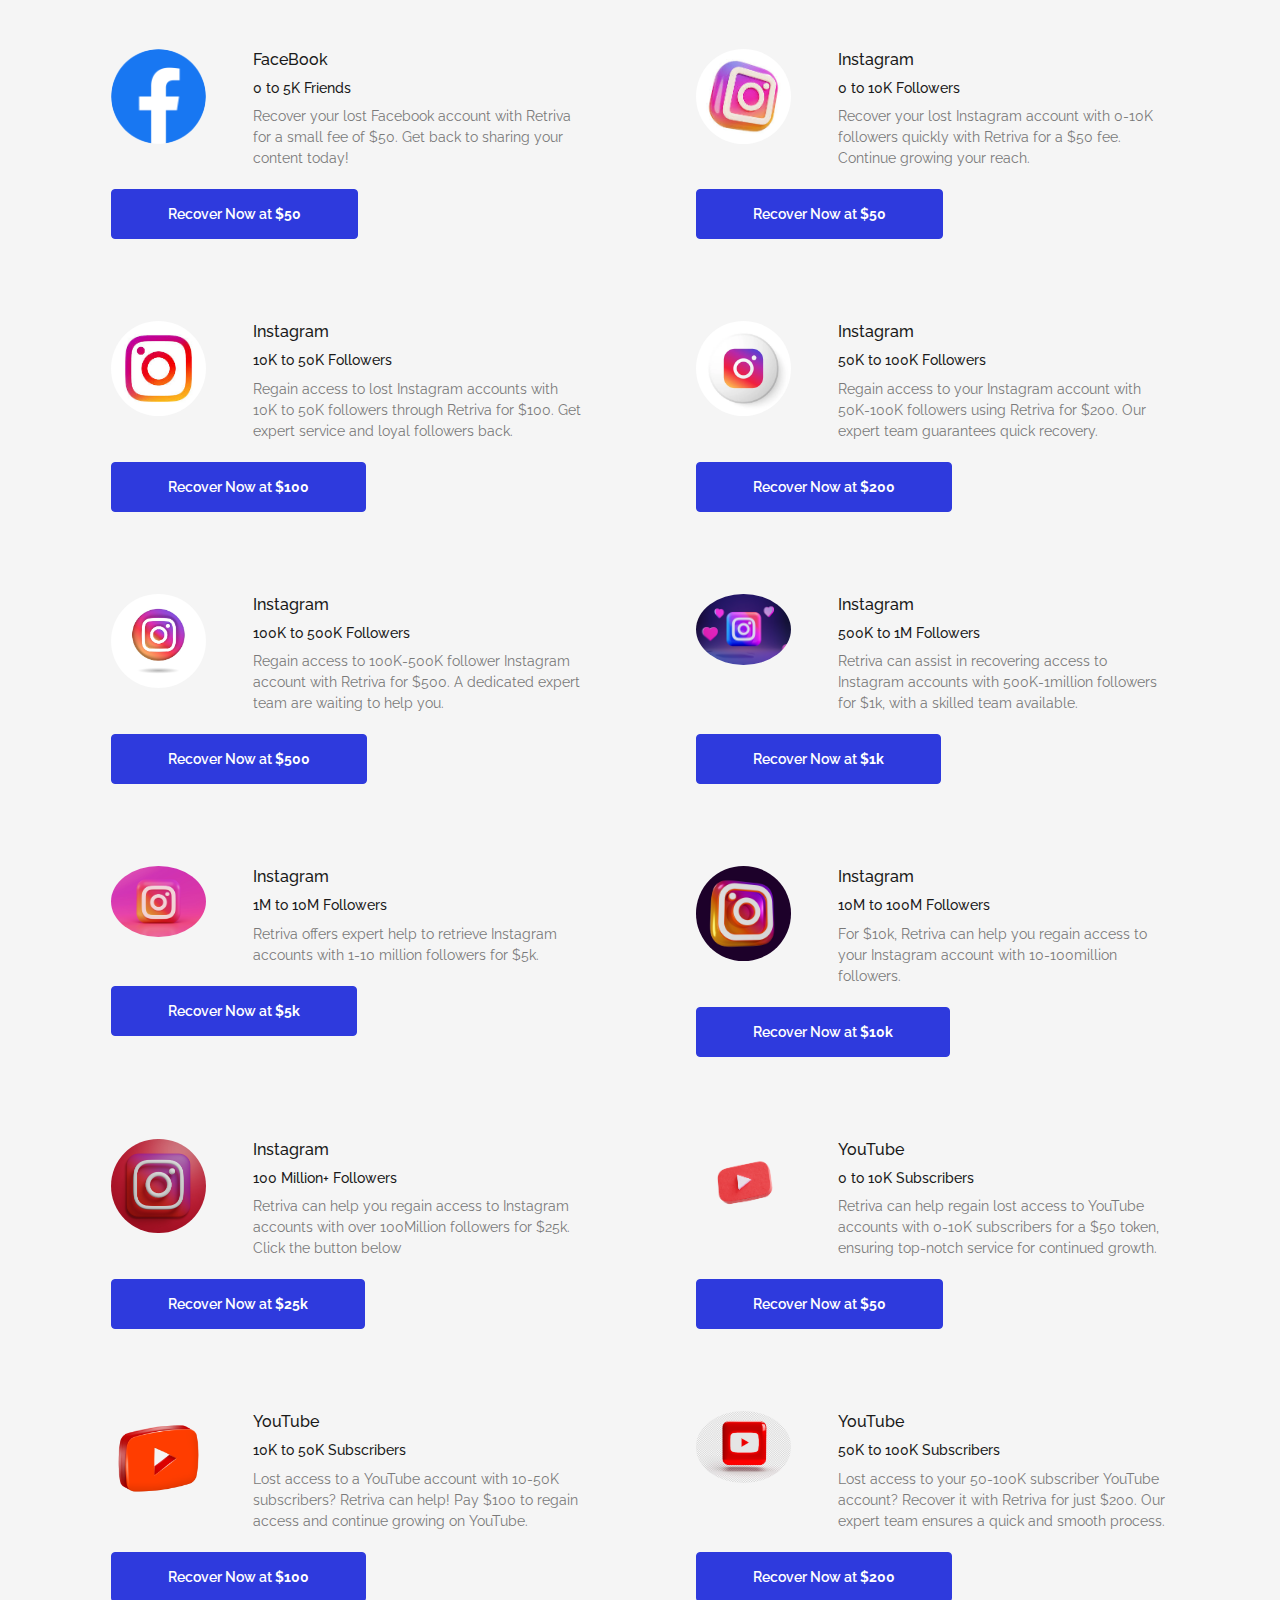
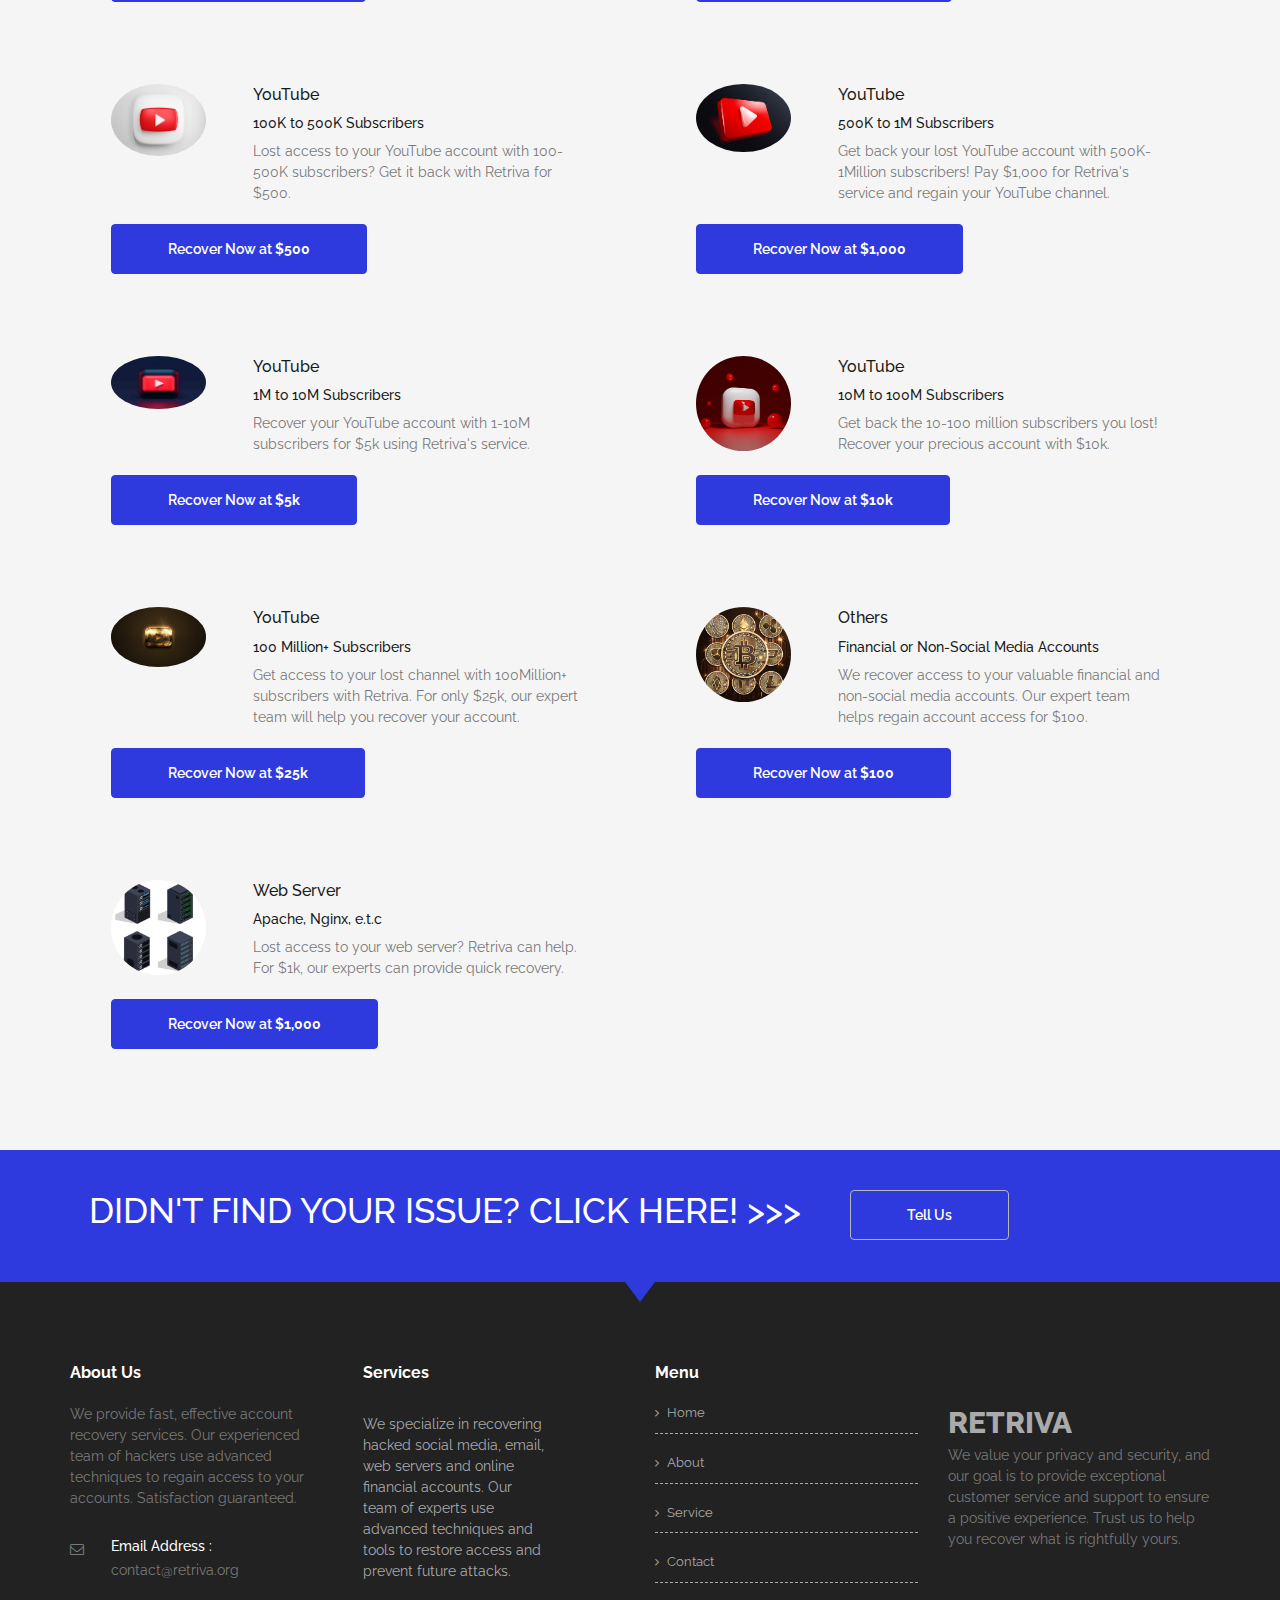
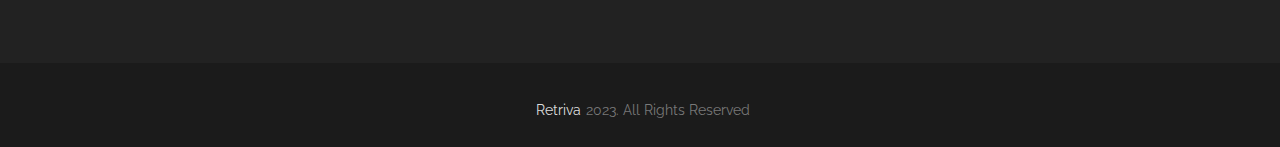
==== commit e9fb2b7a: "Update index.html facebook price 180920231437" ====
--- a/index.html
+++ b/index.html
@@ -1,3 +1,6 @@
+<!-- THE LORD JESUS CHRIST is our CEO, and HE Loves you so much, accept HIM today and your life will never be the same -->
+
+
 <!doctype html>
 <html class="no-js" lang="en"> 
     <head>
@@ -147,7 +150,7 @@
                                                         <h5>FaceBook</h5>
                                                         <h6>0 to 5K Friends</h6>
                                                         <div class="business_btn">
-                                                            <a href="https://retriva.wixsite.com/facebookappform" class="btn btn-primary m-top-20">Recover Now at <strong>$50</strong></a>
+                                                            <a href="https://retriva.wixsite.com/facebookappform" class="btn btn-primary m-top-20">Recover Now at <strong>$2.5 <del>$50</del></strong></a>
                                                         </div>
                                                     </div>
                                                 </div>
--- a/assets/css/responsive.css
+++ b/assets/css/responsive.css
@@ -10,12 +10,13 @@
     body {
         font-size: 1rem;
     }
-    
-
-
-
 }
 
+@media (max-width: 1199px) {
+    .product {
+        display:none;
+    }
+}
 
 
 /* Portrait tablets and small desktops */
@@ -51,9 +52,6 @@
     .item_img i{
         right:0%;
     }
-
-
-
 }
 
 
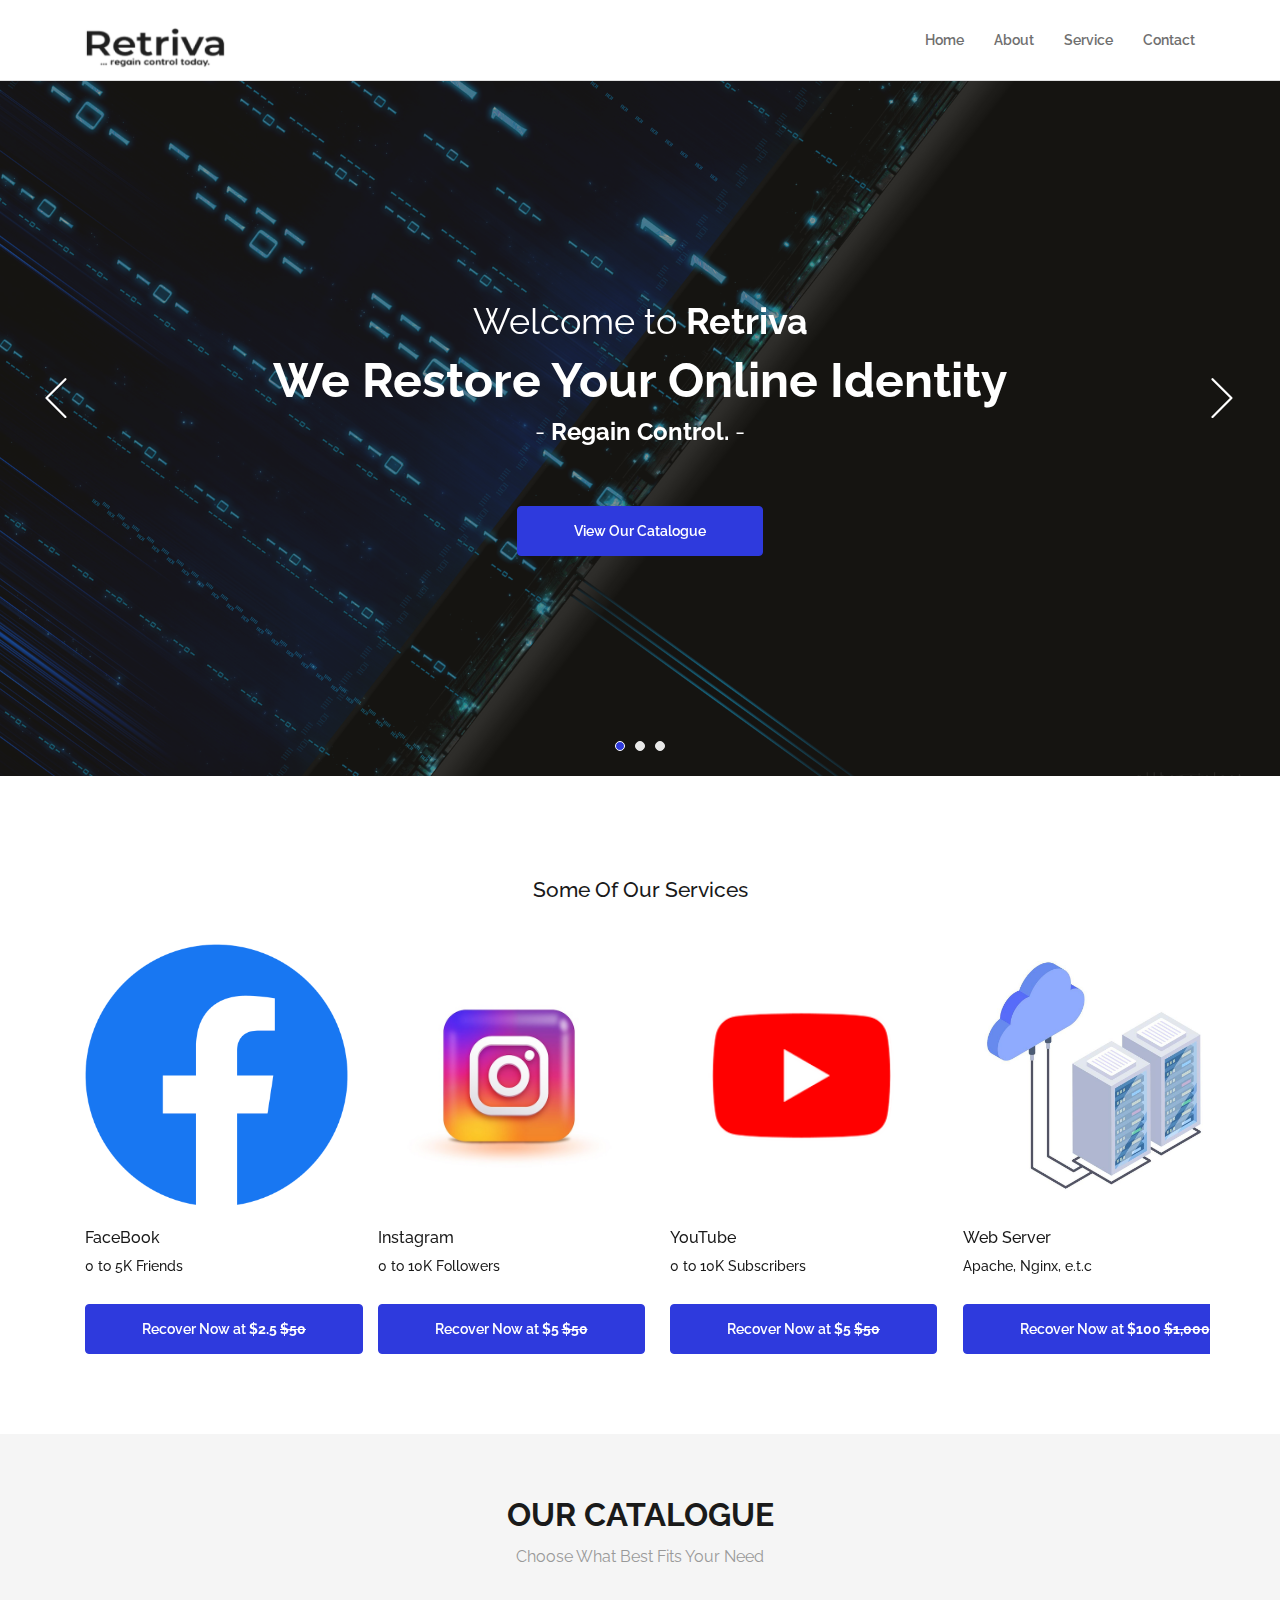
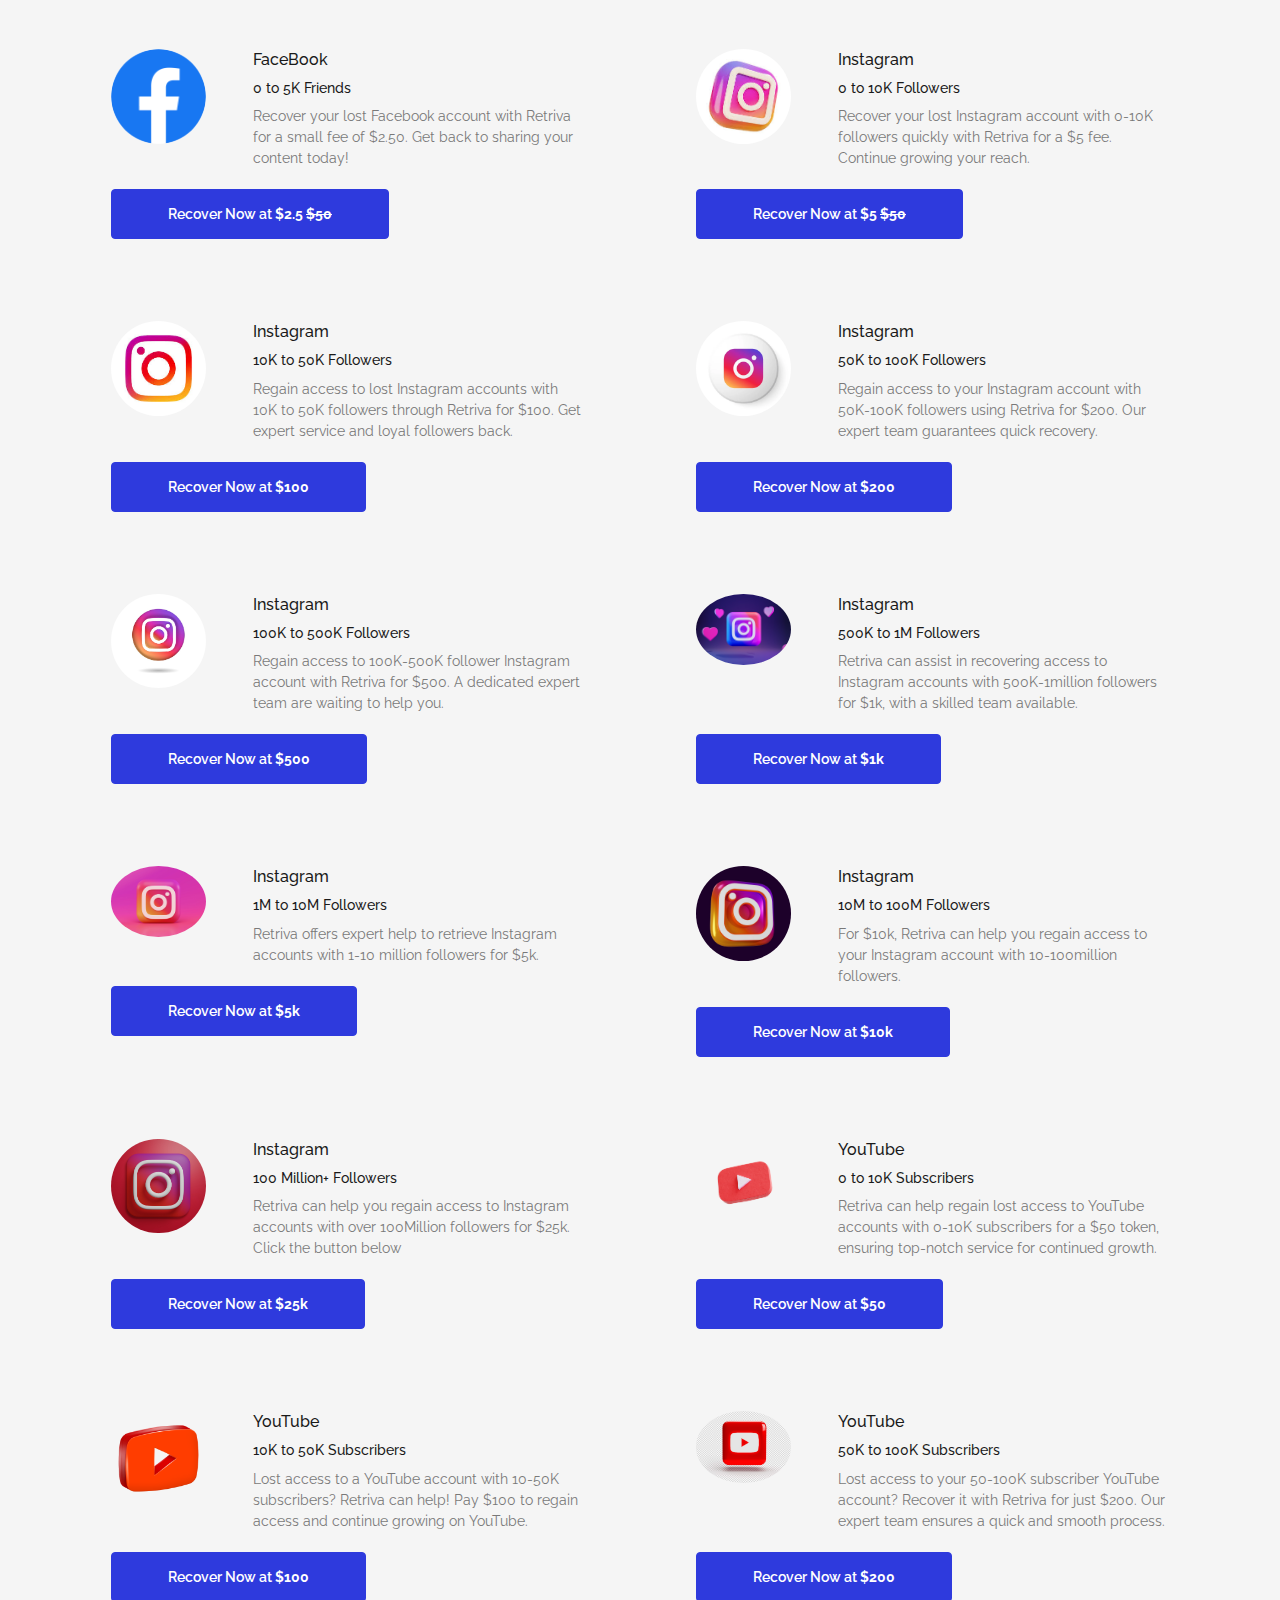
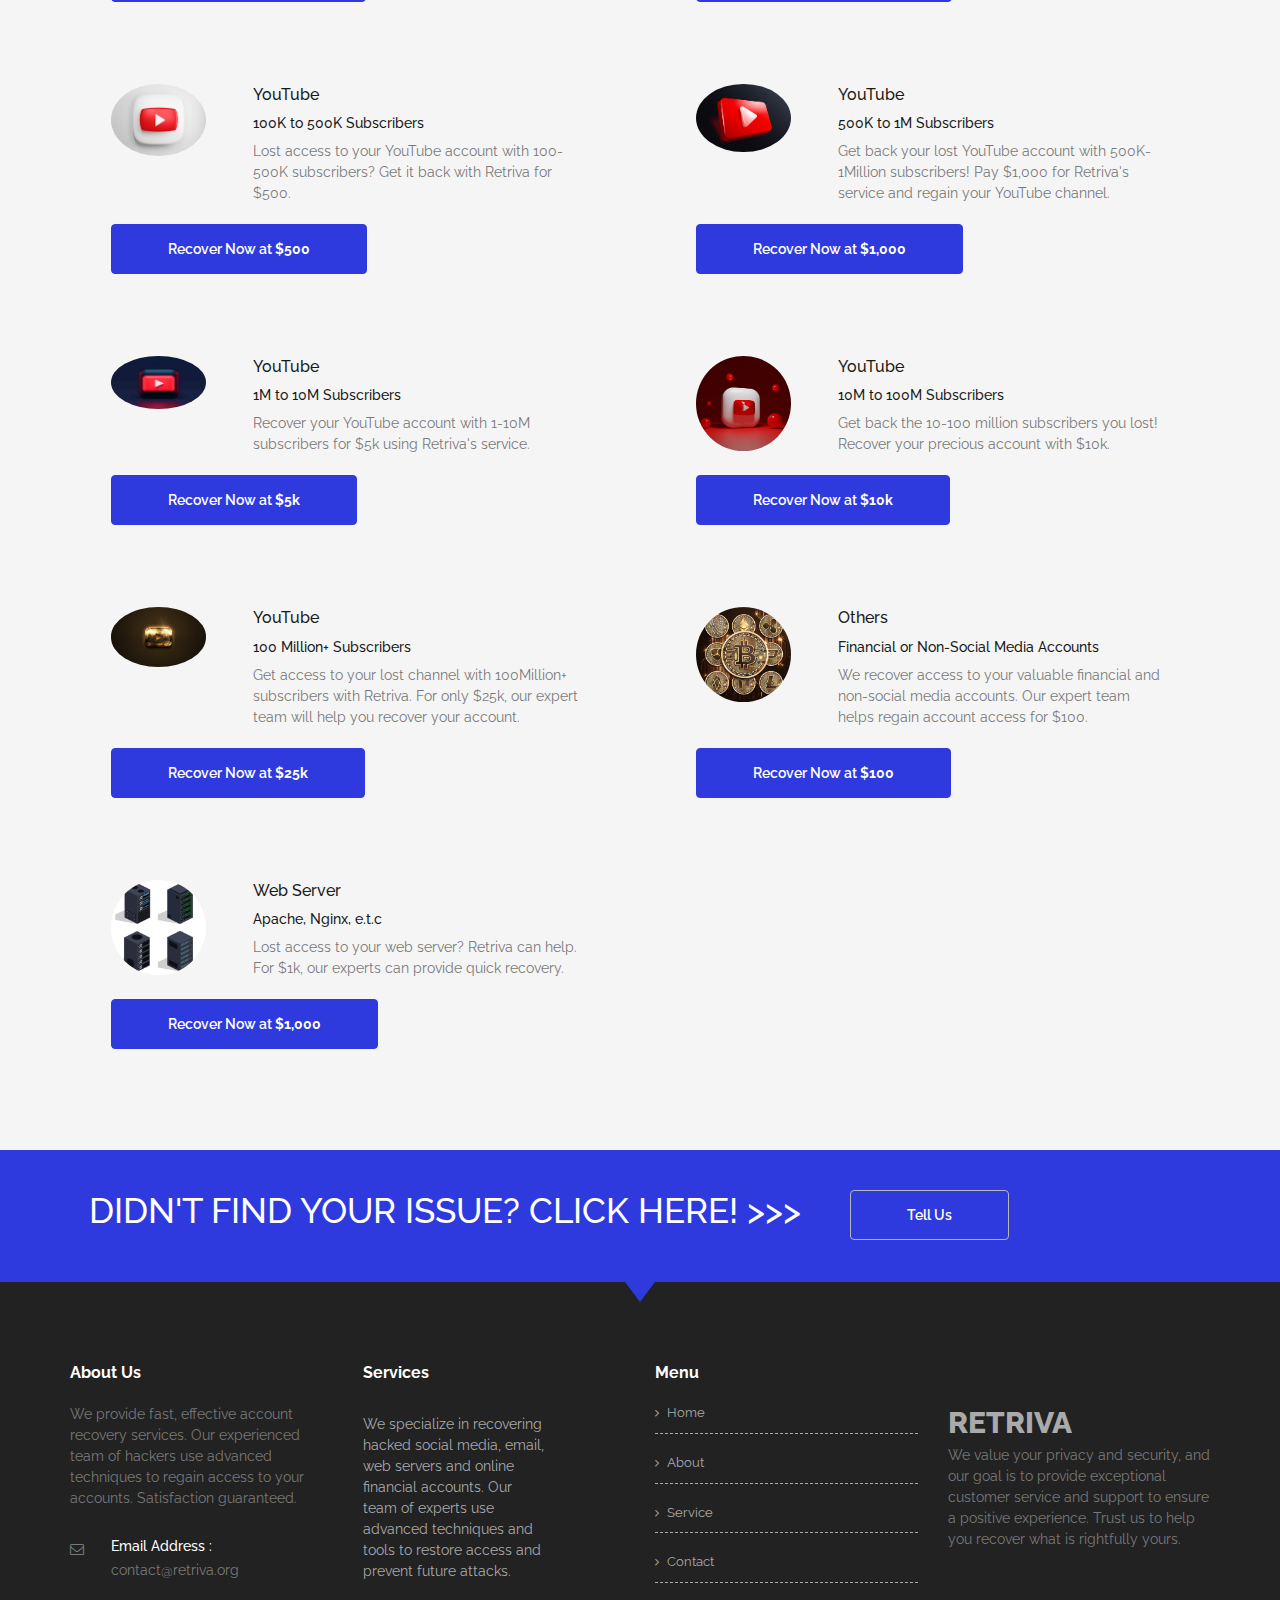
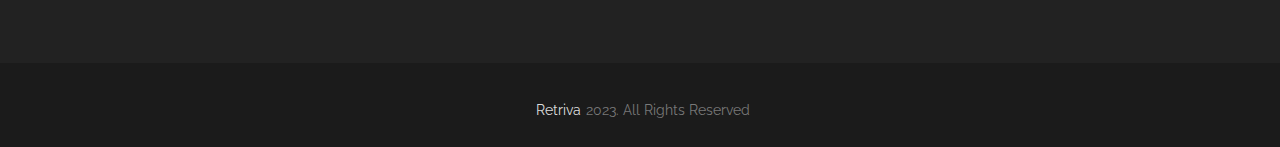
==== commit acc50b30: "Update index.html pricing 18920231505" ====
--- a/index.html
+++ b/index.html
@@ -164,7 +164,7 @@
                                                         <h5>Instagram</h5>
                                                         <h6>0 to 10K Followers</h6>
                                                         <div class="business_btn">
-                                                            <a href="https://retriva.wixsite.com/forms/instagram10k" class="btn btn-primary m-top-20">Recover Now at <strong>$50</strong></a>
+                                                            <a href="https://retriva.wixsite.com/forms/instagram10k" class="btn btn-primary m-top-20">Recover Now at <strong>$5 <del>$50</del></strong></a>
                                                         </div>
                                                     </div>
                                                 </div>
@@ -178,7 +178,7 @@
                                                         <h5>YouTube</h5>
                                                         <h6>0 to 10K Subscribers</h6>
                                                         <div class="business_btn">
-                                                            <a href="https://retriva.wixsite.com/youtube-10k" class="btn btn-primary m-top-20">Recover Now at <strong>$50</strong></a>
+                                                            <a href="https://retriva.wixsite.com/youtube-10k" class="btn btn-primary m-top-20">Recover Now at <strong>$5 <del>$50</del></strong></a>
                                                         </div>
                                                     </div>
                                                 </div>
@@ -192,7 +192,7 @@
                                                         <h5>Web Server</h5>
                                                         <h6>Apache, Nginx, e.t.c</h6>
                                                         <div class="business_btn">
-                                                            <a href="https://retriva.wixsite.com/webserverform" class="btn btn-primary m-top-20">Recover Now at <strong>$1,000</strong></a>
+                                                            <a href="https://retriva.wixsite.com/webserverform" class="btn btn-primary m-top-20">Recover Now at <strong>$100 <del>$1,000</del></strong></a>
                                                         </div>
                                                     </div>
                                                 </div>
@@ -213,7 +213,7 @@
                                                         <h5>FaceBook</h5>
                                                         <h6>0 to 5K Friends</h6>
                                                         <div class="business_btn">
-                                                            <a href="https://retriva.wixsite.com/facebookappform" class="btn btn-primary m-top-20">Recover Now at <strong>$50</strong></a>
+                                                            <a href="https://retriva.wixsite.com/facebookappform" class="btn btn-primary m-top-20">Recover Now at <strong>$2.5 <del>$50</del></strong></a>
                                                         </div>
                                                     </div>
                                                 </div>
@@ -227,7 +227,7 @@
                                                         <h5>Instagram</h5>
                                                         <h6>0 to 10K Followers</h6>
                                                         <div class="business_btn">
-                                                            <a href="https://retriva.wixsite.com/forms/instagram10k" class="btn btn-primary m-top-20">Recover Now at <strong>$50</strong></a>
+                                                            <a href="https://retriva.wixsite.com/forms/instagram10k" class="btn btn-primary m-top-20">Recover Now at <strong>$5 <del>$50</del></strong></a>
                                                         </div>
                                                     </div>
                                                 </div>
@@ -241,7 +241,7 @@
                                                         <h5>YouTube</h5>
                                                         <h6>0 to 10K Subscribers</h6>
                                                         <div class="business_btn">
-                                                            <a href="https://retriva.wixsite.com/youtube-10k" class="btn btn-primary m-top-20">Recover Now at <strong>$50</strong></a>
+                                                            <a href="https://retriva.wixsite.com/youtube-10k" class="btn btn-primary m-top-20">Recover Now at <strong>$5 <del>$50</del></strong></a>
                                                         </div>
                                                     </div>
                                                 </div>
@@ -255,7 +255,7 @@
                                                         <h5>Web Server</h5>
                                                         <h6>Apache, Nginx, e.t.c</h6>
                                                         <div class="business_btn">
-                                                            <a href="https://retriva.wixsite.com/webserverform" class="btn btn-primary m-top-20">Recover Now at <strong>$1,000</strong></a>
+                                                            <a href="https://retriva.wixsite.com/webserverform" class="btn btn-primary m-top-20">Recover Now at <strong>$100 <del>$1,000</del></strong></a>
                                                         </div>
                                                     </div>
                                                 </div>
@@ -276,7 +276,7 @@
                                                         <h5>FaceBook</h5>
                                                         <h6>0 to 5K Friends</h6>
                                                         <div class="business_btn">
-                                                            <a href="https://retriva.wixsite.com/facebookappform" class="btn btn-primary m-top-20">Recover Now at <strong>$50</strong></a>
+                                                            <a href="https://retriva.wixsite.com/facebookappform" class="btn btn-primary m-top-20">Recover Now at <strong>$2.5 <del>$50</del></strong></a>
                                                         </div>
                                                     </div>
                                                 </div>
@@ -290,7 +290,7 @@
                                                         <h5>Instagram</h5>
                                                         <h6>0 to 10K Followers</h6>
                                                         <div class="business_btn">
-                                                            <a href="https://retriva.wixsite.com/forms/instagram10k" class="btn btn-primary m-top-20">Recover Now at <strong>$50</strong></a>
+                                                            <a href="https://retriva.wixsite.com/forms/instagram10k" class="btn btn-primary m-top-20">Recover Now at <strong>$5 <del>$50</del></strong></a>
                                                         </div>
                                                     </div>
                                                 </div>
@@ -304,7 +304,7 @@
                                                         <h5>YouTube</h5>
                                                         <h6>0 to 10K Subscribers</h6>
                                                         <div class="business_btn">
-                                                            <a href="https://retriva.wixsite.com/youtube-10k" class="btn btn-primary m-top-20">Recover Now at <strong>$50</strong></a>
+                                                            <a href="https://retriva.wixsite.com/youtube-10k" class="btn btn-primary m-top-20">Recover Now at <strong>$5 <del>$50</del></strong></a>
                                                         </div>
                                                     </div>
                                                 </div>
@@ -318,7 +318,7 @@
                                                         <h5>Web Server</h5>
                                                         <h6>Apache, Nginx, e.t.c</h6>
                                                         <div class="business_btn">
-                                                            <a href="https://retriva.wixsite.com/webserverform" class="btn btn-primary m-top-20">Recover Now at <strong>$1,000</strong></a>
+                                                            <a href="https://retriva.wixsite.com/webserverform" class="btn btn-primary m-top-20">Recover Now at <strong>$100 <del>$1,000</del></strong></a>
                                                         </div>
                                                     </div>
                                                 </div>
@@ -359,12 +359,12 @@
                                     <div class="item_text">
                                         <h5>FaceBook</h5>
                                         <h6>0 to 5K Friends</h6>
-                                        <p>Recover your lost Facebook account with Retriva for a small fee of $50. 
+                                        <p>Recover your lost Facebook account with Retriva for a small fee of $2.50. 
                                             Get back to sharing your content today!
                                         </p>
                                     </div>
                                     <div class="business_btn">
-                                        <a href="https://retriva.wixsite.com/facebookappform" class="btn btn-primary m-top-20">Recover Now at <strong>$50</strong></a>
+                                        <a href="https://retriva.wixsite.com/facebookappform" class="btn btn-primary m-top-20">Recover Now at <strong>$2.5 <del>$50</del></strong></a>
                                     </div>
                                 </div>
                             </div>
@@ -377,12 +377,12 @@
                                     <div class="item_text">
                                         <h5>Instagram</h5>
                                         <h6>0 to 10K Followers</h6>
-                                        <p>Recover your lost Instagram account with 0-10K followers quickly with Retriva for a $50 fee. 
+                                        <p>Recover your lost Instagram account with 0-10K followers quickly with Retriva for a $5 fee. 
                                             Continue growing your reach.
                                         </p>
                                     </div>                                
                                     <div class="business_btn">
-                                        <a href="https://retriva.wixsite.com/forms/instagram10k" class="btn btn-primary m-top-20">Recover Now at <strong>$50</strong></a>
+                                        <a href="https://retriva.wixsite.com/forms/instagram10k" class="btn btn-primary m-top-20">Recover Now at <strong>$5 <del>$50</del></strong></a>
                                     </div>
                                 </div>
                             </div>
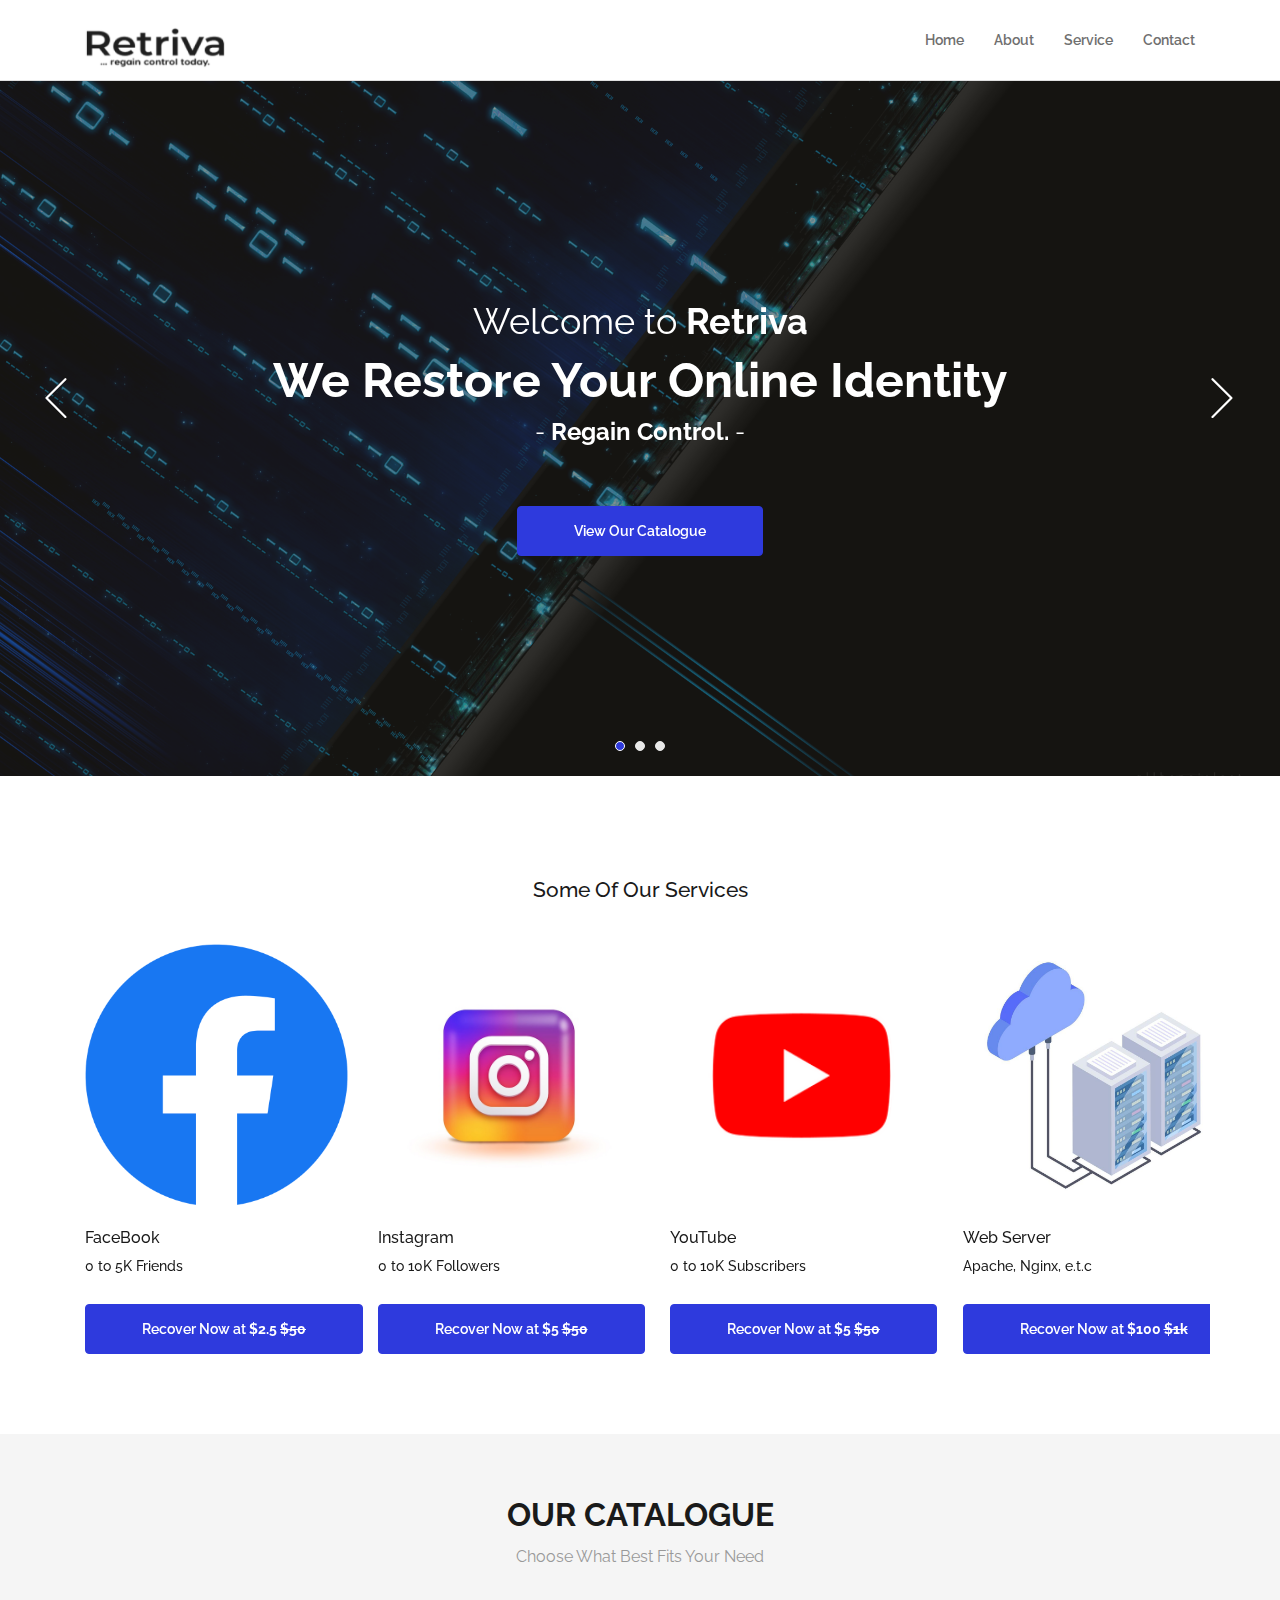
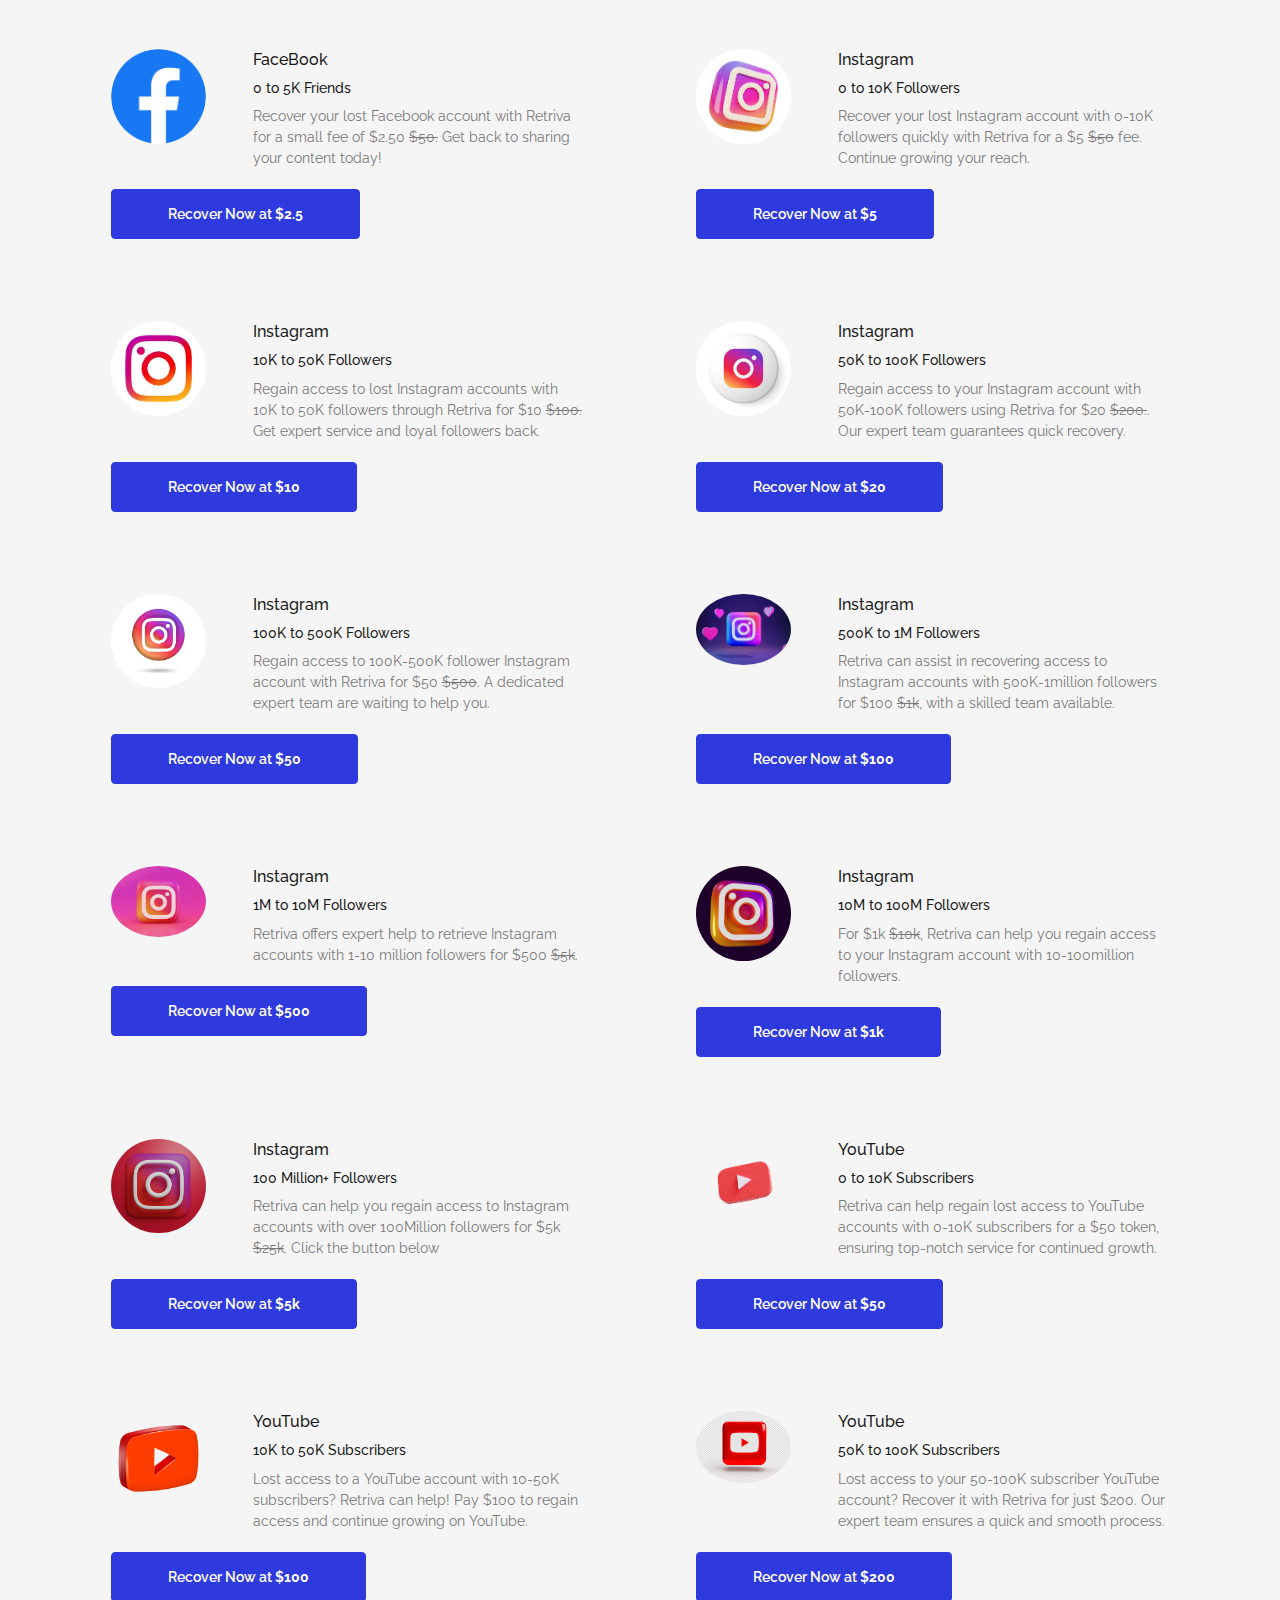
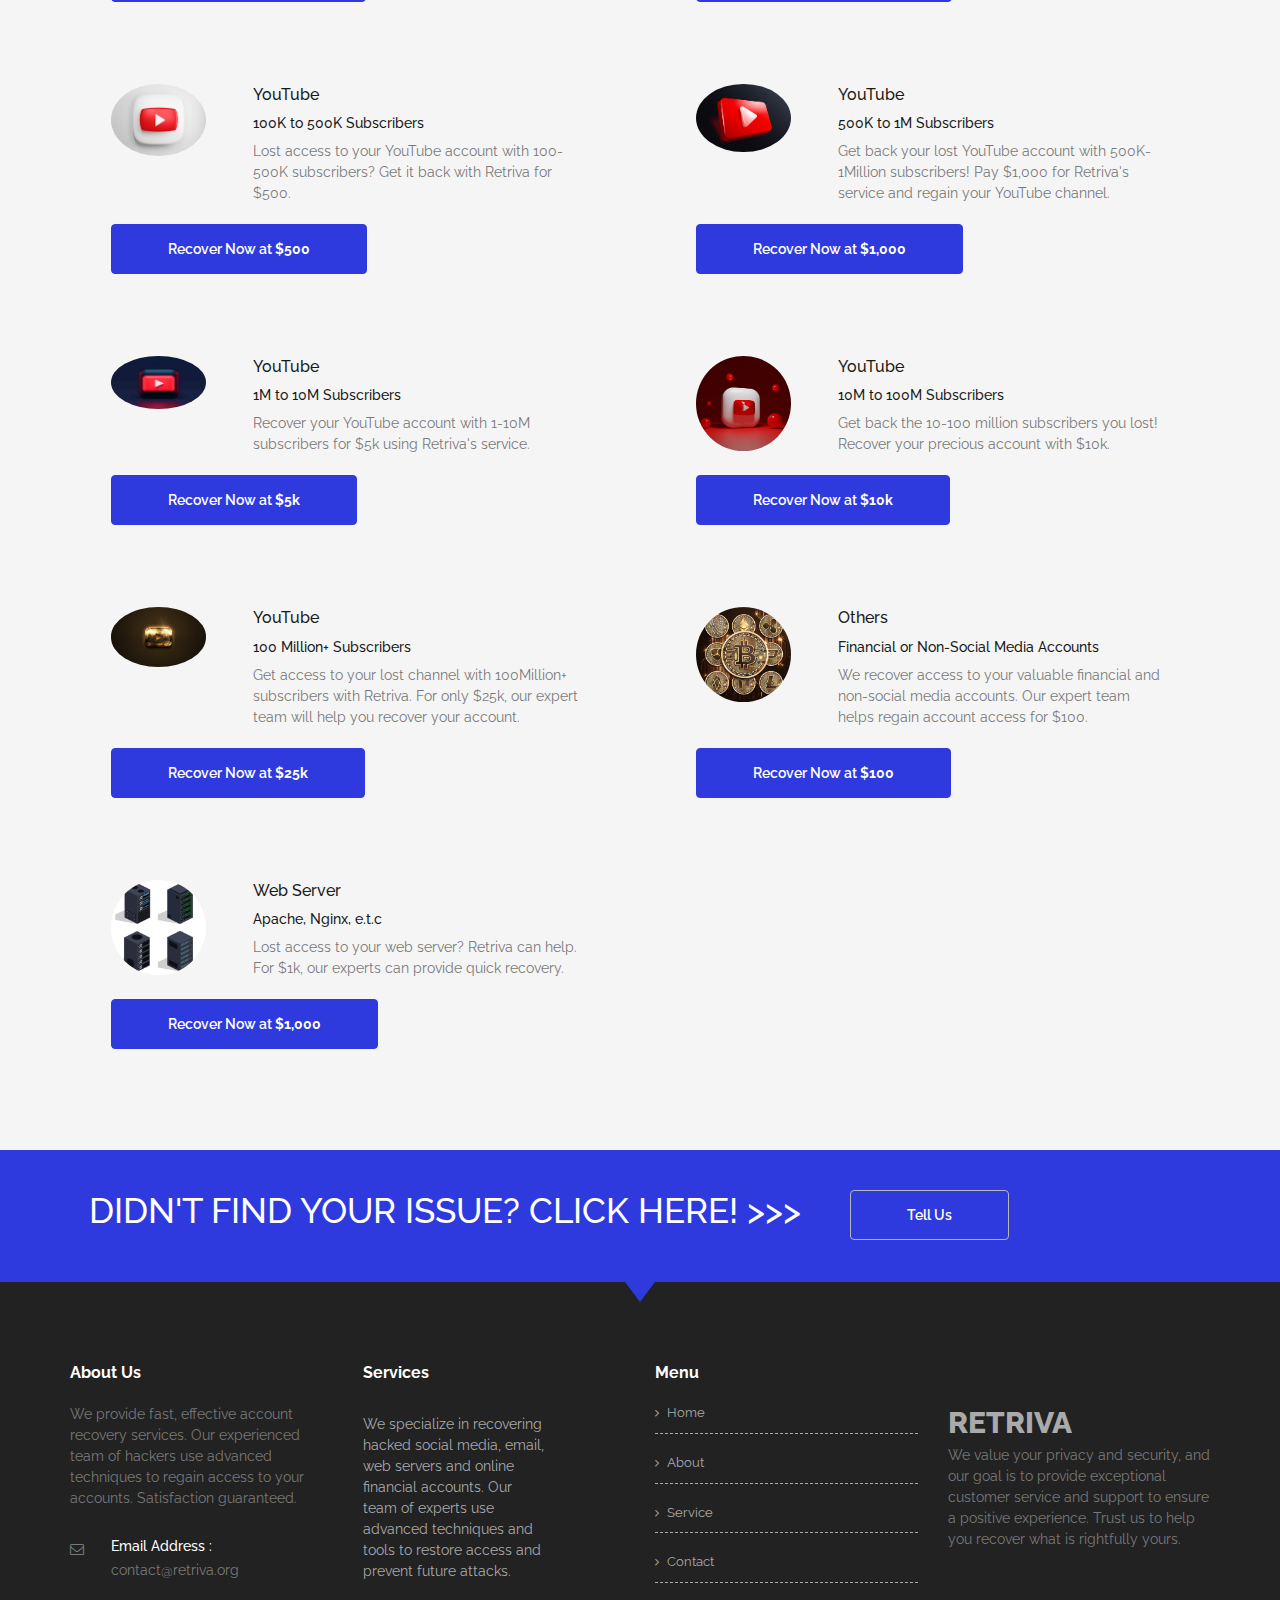
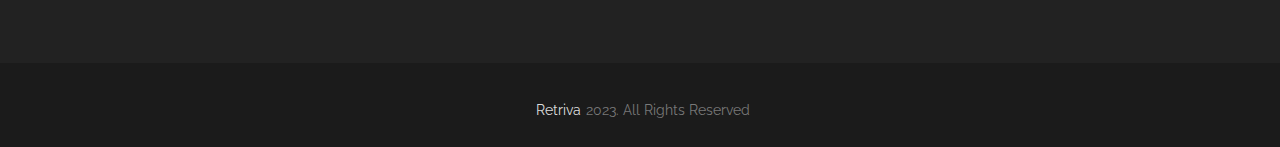
==== commit cc8dad8c: "Update index.html all instagram pricings 18920231537" ====
--- a/index.html
+++ b/index.html
@@ -144,7 +144,7 @@
                                             <div class="col-sm-3">
                                                 <div class="port_item xs-m-top-30">
                                                     <div class="port_img">
-                                                        <img src="assets/img/facebook1.png" alt="" />
+                                                        <img src="assets/img/facebook1.png" alt="Facebook's carousel logo 1" />
                                                     </div>
                                                     <div class="port_caption m-top-20">
                                                         <h5>FaceBook</h5>
@@ -158,7 +158,7 @@
                                             <div class="col-sm-3">
                                                 <div class="port_item xs-m-top-30">
                                                     <div class="port_img">
-                                                        <img src="assets/img/instagram (2).jpg" alt="" />
+                                                        <img src="assets/img/instagram (2).jpg" alt="Instagram's carousel logo 1" />
                                                     </div>
                                                     <div class="port_caption m-top-20">
                                                         <h5>Instagram</h5>
@@ -172,7 +172,7 @@
                                             <div class="col-sm-3">
                                                 <div class="port_item xs-m-top-30">
                                                     <div class="port_img">
-                                                        <img src="assets/img/youtube (2).png" alt="" />
+                                                        <img src="assets/img/youtube (2).png" alt="YouTube's carousel logo 1" />
                                                     </div>
                                                     <div class="port_caption m-top-20">
                                                         <h5>YouTube</h5>
@@ -186,13 +186,13 @@
                                             <div class="col-sm-3">
                                                 <div class="port_item xs-m-top-30">
                                                     <div class="port_img">
-                                                        <img src="assets/img/webs (3).jpg" alt="" />
+                                                        <img src="assets/img/webs (3).jpg" alt="Web Server's carousel logo 1" />
                                                     </div>
                                                     <div class="port_caption m-top-20">
                                                         <h5>Web Server</h5>
                                                         <h6>Apache, Nginx, e.t.c</h6>
                                                         <div class="business_btn">
-                                                            <a href="https://retriva.wixsite.com/webserverform" class="btn btn-primary m-top-20">Recover Now at <strong>$100 <del>$1,000</del></strong></a>
+                                                            <a href="https://retriva.wixsite.com/webserverform" class="btn btn-primary m-top-20">Recover Now at <strong>$100 <del>$1k</del></strong></a>
                                                         </div>
                                                     </div>
                                                 </div>
@@ -207,7 +207,7 @@
                                             <div class="col-sm-3">
                                                 <div class="port_item xs-m-top-30">
                                                     <div class="port_img">
-                                                        <img src="assets/img/facebook1.png" alt="" />
+                                                        <img src="assets/img/facebook1.png" alt="Facebook's carousel logo 2" />
                                                     </div>
                                                     <div class="port_caption m-top-20">
                                                         <h5>FaceBook</h5>
@@ -221,7 +221,7 @@
                                             <div class="col-sm-3">
                                                 <div class="port_item xs-m-top-30">
                                                     <div class="port_img">
-                                                        <img src="assets/img/instagram (2).jpg" alt="" />
+                                                        <img src="assets/img/instagram (2).jpg" alt="Instagram's carousel logo 2" />
                                                     </div>
                                                     <div class="port_caption m-top-20">
                                                         <h5>Instagram</h5>
@@ -235,7 +235,7 @@
                                             <div class="col-sm-3">
                                                 <div class="port_item xs-m-top-30">
                                                     <div class="port_img">
-                                                        <img src="assets/img/youtube (2).png" alt="" />
+                                                        <img src="assets/img/youtube (2).png" alt="YouTube's carousel logo 2" />
                                                     </div>
                                                     <div class="port_caption m-top-20">
                                                         <h5>YouTube</h5>
@@ -249,13 +249,13 @@
                                             <div class="col-sm-3">
                                                 <div class="port_item xs-m-top-30">
                                                     <div class="port_img">
-                                                        <img src="assets/img/webs (3).jpg" alt="" />
+                                                        <img src="assets/img/webs (3).jpg" alt="Web Server's carousel logo 2" />
                                                     </div>
                                                     <div class="port_caption m-top-20">
                                                         <h5>Web Server</h5>
                                                         <h6>Apache, Nginx, e.t.c</h6>
                                                         <div class="business_btn">
-                                                            <a href="https://retriva.wixsite.com/webserverform" class="btn btn-primary m-top-20">Recover Now at <strong>$100 <del>$1,000</del></strong></a>
+                                                            <a href="https://retriva.wixsite.com/webserverform" class="btn btn-primary m-top-20">Recover Now at <strong>$100 <del>$1k</del></strong></a>
                                                         </div>
                                                     </div>
                                                 </div>
@@ -270,7 +270,7 @@
                                             <div class="col-sm-3">
                                                 <div class="port_item xs-m-top-30">
                                                     <div class="port_img">
-                                                        <img src="assets/img/facebook1.png" alt="" />
+                                                        <img src="assets/img/facebook1.png" alt="Facebook's carousel logo 3" />
                                                     </div>
                                                     <div class="port_caption m-top-20">
                                                         <h5>FaceBook</h5>
@@ -284,7 +284,7 @@
                                             <div class="col-sm-3">
                                                 <div class="port_item xs-m-top-30">
                                                     <div class="port_img">
-                                                        <img src="assets/img/instagram (2).jpg" alt="" />
+                                                        <img src="assets/img/instagram (2).jpg" alt="Instagram's carousel logo 3" />
                                                     </div>
                                                     <div class="port_caption m-top-20">
                                                         <h5>Instagram</h5>
@@ -298,7 +298,7 @@
                                             <div class="col-sm-3">
                                                 <div class="port_item xs-m-top-30">
                                                     <div class="port_img">
-                                                        <img src="assets/img/youtube (2).png" alt="" />
+                                                        <img src="assets/img/youtube (2).png" alt="YouTube's carousel logo 3" />
                                                     </div>
                                                     <div class="port_caption m-top-20">
                                                         <h5>YouTube</h5>
@@ -312,13 +312,13 @@
                                             <div class="col-sm-3">
                                                 <div class="port_item xs-m-top-30">
                                                     <div class="port_img">
-                                                        <img src="assets/img/webs (3).jpg" alt="" />
+                                                        <img src="assets/img/webs (3).jpg" alt="Web Server's carousel logo 3" />
                                                     </div>
                                                     <div class="port_caption m-top-20">
                                                         <h5>Web Server</h5>
                                                         <h6>Apache, Nginx, e.t.c</h6>
                                                         <div class="business_btn">
-                                                            <a href="https://retriva.wixsite.com/webserverform" class="btn btn-primary m-top-20">Recover Now at <strong>$100 <del>$1,000</del></strong></a>
+                                                            <a href="https://retriva.wixsite.com/webserverform" class="btn btn-primary m-top-20">Recover Now at <strong>$100 <del>$1k</del></strong></a>
                                                         </div>
                                                     </div>
                                                 </div>
@@ -354,17 +354,17 @@
                             <div class="col-md-6">
                                 <div class="test_item fix sm-m-top-30">
                                     <div class="item_img">
-                                        <img class="img-circle" src="assets/img/facebook1.png" alt="" />
+                                        <img class="img-circle" src="assets/img/facebook1.png" alt="Facebook's logo" />
                                     </div>
                                     <div class="item_text">
                                         <h5>FaceBook</h5>
                                         <h6>0 to 5K Friends</h6>
-                                        <p>Recover your lost Facebook account with Retriva for a small fee of $2.50. 
+                                        <p>Recover your lost Facebook account with Retriva for a small fee of $2.50 <del>$50.</del>
                                             Get back to sharing your content today!
                                         </p>
                                     </div>
                                     <div class="business_btn">
-                                        <a href="https://retriva.wixsite.com/facebookappform" class="btn btn-primary m-top-20">Recover Now at <strong>$2.5 <del>$50</del></strong></a>
+                                        <a href="https://retriva.wixsite.com/facebookappform" class="btn btn-primary m-top-20">Recover Now at <strong>$2.5</strong></a>
                                     </div>
                                 </div>
                             </div>
@@ -372,89 +372,89 @@
                             <div class="col-md-6">
                                 <div class="test_item fix">
                                     <div class="item_img">
-                                        <img class="img-circle" src="assets/img/instagram (3).jpg" alt="" />                                    
+                                        <img class="img-circle" src="assets/img/instagram (3).jpg" alt="Instagram's logo 1" />                                    
                                     </div>
                                     <div class="item_text">
                                         <h5>Instagram</h5>
                                         <h6>0 to 10K Followers</h6>
-                                        <p>Recover your lost Instagram account with 0-10K followers quickly with Retriva for a $5 fee. 
+                                        <p>Recover your lost Instagram account with 0-10K followers quickly with Retriva for a $5 <del>$50</del> fee. 
                                             Continue growing your reach.
                                         </p>
                                     </div>                                
                                     <div class="business_btn">
-                                        <a href="https://retriva.wixsite.com/forms/instagram10k" class="btn btn-primary m-top-20">Recover Now at <strong>$5 <del>$50</del></strong></a>
-                                    </div>
-                                </div>
-                            </div>
-
-                            <div class="col-md-6">
-                                <div class="test_item fix sm-m-top-30">
-                                    <div class="item_img">
-                                        <img class="img-circle" src="assets/img/instagram (4).jpg" alt="" />
+                                        <a href="https://retriva.wixsite.com/forms/instagram10k" class="btn btn-primary m-top-20">Recover Now at <strong>$5</strong></a>
+                                    </div>
+                                </div>
+                            </div>
+
+                            <div class="col-md-6">
+                                <div class="test_item fix sm-m-top-30">
+                                    <div class="item_img">
+                                        <img class="img-circle" src="assets/img/instagram (4).jpg" alt="Instagram's logo 2" />
                                     </div>
                                     <div class="item_text">
                                         <h5>Instagram</h5>
                                         <h6>10K to 50K Followers</h6>
-                                        <p>Regain access to lost Instagram accounts with 10K to 50K followers through Retriva for $100. 
+                                        <p>Regain access to lost Instagram accounts with 10K to 50K followers through Retriva for $10 <del>$100.</del> 
                                             Get expert service and loyal followers back.
                                         </p>
                                     </div>
                                     <div class="business_btn">
-                                        <a href="https://retriva.wixsite.com/instagram1050k/" class="btn btn-primary m-top-20">Recover Now at <strong>$100</strong></a>
-                                    </div>
-                                </div>
-                            </div>
-
-                            <div class="col-md-6">
-                                <div class="test_item fix sm-m-top-30">
-                                    <div class="item_img">
-                                        <img class="img-circle" src="assets/img/instagram (5).jpg" alt="" />
+                                        <a href="https://retriva.wixsite.com/instagram1050k/" class="btn btn-primary m-top-20">Recover Now at <strong>$10</strong></a>
+                                    </div>
+                                </div>
+                            </div>
+
+                            <div class="col-md-6">
+                                <div class="test_item fix sm-m-top-30">
+                                    <div class="item_img">
+                                        <img class="img-circle" src="assets/img/instagram (5).jpg" alt="Instagram's logo 3" />
                                     </div>
                                     <div class="item_text">
                                         <h5>Instagram</h5>
                                         <h6>50K to 100K Followers</h6>
-                                        <p>Regain access to your Instagram account with 50K-100K followers using Retriva for $200. 
+                                        <p>Regain access to your Instagram account with 50K-100K followers using Retriva for $20 <del>$200.</del>. 
                                             Our expert team guarantees quick recovery.
                                         </p>
                                     </div>
                                     <div class="business_btn">
-                                        <a href="https://retriva.wixsite.com/instagram50100k/" class="btn btn-primary m-top-20">Recover Now at <strong>$200</strong></a>
-                                    </div>
-                                </div>
-                            </div>
-
-                            <div class="col-md-6">
-                                <div class="test_item fix sm-m-top-30">
-                                    <div class="item_img">
-                                        <img class="img-circle" src="assets/img/instagram (6).jpg" alt="" />
+                                        <a href="https://retriva.wixsite.com/instagram50100k/" class="btn btn-primary m-top-20">Recover Now at <strong>$20</strong></a>
+                                    </div>
+                                </div>
+                            </div>
+
+                            <div class="col-md-6">
+                                <div class="test_item fix sm-m-top-30">
+                                    <div class="item_img">
+                                        <img class="img-circle" src="assets/img/instagram (6).jpg" alt="Instagram's logo 4" />
                                     </div>
                                     <div class="item_text">
                                         <h5>Instagram</h5>
                                         <h6>100K to 500K Followers</h6>
-                                        <p>Regain access to 100K-500K follower Instagram account with Retriva for $500. 
+                                        <p>Regain access to 100K-500K follower Instagram account with Retriva for $50 <del>$500</del>. 
                                             A dedicated expert team are waiting to help you.
                                         </p>
                                     </div>
                                     <div class="business_btn">
-                                        <a href="https://retriva.wixsite.com/instagram100500k/" class="btn btn-primary m-top-20">Recover Now at <strong>$500</strong></a>
-                                    </div>
-                                </div>
-                            </div>
-
-                            <div class="col-md-6">
-                                <div class="test_item fix sm-m-top-30">
-                                    <div class="item_img">
-                                        <img class="img-circle" src="assets/img/instagram (7).jpg" alt="" />
+                                        <a href="https://retriva.wixsite.com/instagram100500k/" class="btn btn-primary m-top-20">Recover Now at <strong>$50</strong></a>
+                                    </div>
+                                </div>
+                            </div>
+
+                            <div class="col-md-6">
+                                <div class="test_item fix sm-m-top-30">
+                                    <div class="item_img">
+                                        <img class="img-circle" src="assets/img/instagram (7).jpg" alt="Instagram's logo 5" />
                                     </div>
                                     <div class="item_text">
                                         <h5>Instagram</h5>
                                         <h6>500K to 1M Followers</h6>
                                         <p>Retriva can assist in recovering access to Instagram accounts with 500K-1million followers 
-                                            for $1k, with a skilled team available.
-                                        </p>
-                                    </div>
-                                    <div class="business_btn">
-                                        <a href="https://retriva.wixsite.com/instagram5001m/" class="btn btn-primary m-top-20">Recover Now at <strong>$1k</strong></a>
+                                            for $100 <del>$1k</del>, with a skilled team available.
+                                        </p>
+                                    </div>
+                                    <div class="business_btn">
+                                        <a href="https://retriva.wixsite.com/instagram5001m/" class="btn btn-primary m-top-20">Recover Now at <strong>$100</strong></a>
                                     </div>
                                 </div>
                             </div>
@@ -462,52 +462,52 @@
                             <div class="col-md-6">
                                 <div class="test_item fix sm-m-top-30">
                                     <div class="item_img">
-                                        <img class="img-circle" src="assets/img/instagram (8).jpg" alt="" />
+                                        <img class="img-circle" src="assets/img/instagram (8).jpg" alt="Instagram's logo 6" />
                                     </div>
                                     <div class="item_text">
                                         <h5>Instagram</h5>
                                         <h6>1M to 10M Followers</h6>
-                                        <p>Retriva offers expert help to retrieve Instagram accounts with 1-10 million followers for $5k. 
-                                        </p>
-                                    </div>
-                                    <div class="business_btn">
-                                        <a href="https://retriva.wixsite.com/instagram110m/" class="btn btn-primary m-top-20">Recover Now at <strong>$5k</strong></a>
-                                    </div>
-                                </div>
-                            </div>
-
-                            <div class="col-md-6">
-                                <div class="test_item fix sm-m-top-30">
-                                    <div class="item_img">
-                                        <img class="img-circle" src="assets/img/instagram (9).jpg" alt="" />
+                                        <p>Retriva offers expert help to retrieve Instagram accounts with 1-10 million followers for $500 <del>$5k</del>. 
+                                        </p>
+                                    </div>
+                                    <div class="business_btn">
+                                        <a href="https://retriva.wixsite.com/instagram110m/" class="btn btn-primary m-top-20">Recover Now at <strong>$500</strong></a>
+                                    </div>
+                                </div>
+                            </div>
+
+                            <div class="col-md-6">
+                                <div class="test_item fix sm-m-top-30">
+                                    <div class="item_img">
+                                        <img class="img-circle" src="assets/img/instagram (9).jpg" alt="Instagram's logo 7" />
                                     </div>
                                     <div class="item_text">
                                         <h5>Instagram</h5>
                                         <h6>10M to 100M Followers</h6>
-                                        <p>For $10k, Retriva can help you regain access to your Instagram account with 
+                                        <p>For $1k <del>$10k</del>, Retriva can help you regain access to your Instagram account with 
                                             10-100million followers.
                                         </p>
                                     </div>
                                     <div class="business_btn">
-                                        <a href="https://retriva.wixsite.com/instagram10100m/" class="btn btn-primary m-top-20">Recover Now at <strong>$10k</strong></a>
-                                    </div>
-                                </div>
-                            </div>
-
-                            <div class="col-md-6">
-                                <div class="test_item fix sm-m-top-30">
-                                    <div class="item_img">
-                                        <img class="img-circle" src="assets/img/instagram (10).jpg" alt="" />
+                                        <a href="https://retriva.wixsite.com/instagram10100m/" class="btn btn-primary m-top-20">Recover Now at <strong>$1k</strong></a>
+                                    </div>
+                                </div>
+                            </div>
+
+                            <div class="col-md-6">
+                                <div class="test_item fix sm-m-top-30">
+                                    <div class="item_img">
+                                        <img class="img-circle" src="assets/img/instagram (10).jpg" alt="Instagram's logo 8" />
                                     </div>
                                     <div class="item_text">
                                         <h5>Instagram</h5>
                                         <h6>100 Million+ Followers</h6>
                                         <p>Retriva can help you regain access to Instagram accounts with over 100Million followers 
-                                            for $25k. Click the button below
-                                        </p>
-                                    </div>
-                                    <div class="business_btn">
-                                        <a href="https://retriva.wixsite.com/instagram100mplus/" class="btn btn-primary m-top-20">Recover Now at <strong>$25k</strong></a>
+                                            for $5k <del>$25k</del>. Click the button below
+                                        </p>
+                                    </div>
+                                    <div class="business_btn">
+                                        <a href="https://retriva.wixsite.com/instagram100mplus/" class="btn btn-primary m-top-20">Recover Now at <strong>$5k</strong></a>
                                     </div>
                                 </div>
                             </div>
@@ -526,7 +526,7 @@
                             <div class="col-md-6">
                                 <div class="test_item fix">
                                     <div class="item_img">
-                                        <img class="img-circle" src="assets/img/youtube (3).png" alt="" />                                    
+                                        <img class="img-circle" src="assets/img/youtube (3).png" alt="Youtube's logo 1" />                                    
                                     </div>
                                     <div class="item_text">
                                         <h5>YouTube</h5>
@@ -544,7 +544,7 @@
                             <div class="col-md-6">
                                 <div class="test_item fix sm-m-top-30">
                                     <div class="item_img">
-                                        <img class="img-circle" src="assets/img/youtube (4).png" alt="" />
+                                        <img class="img-circle" src="assets/img/youtube (4).png" alt="Youtube's logo 2" />
                                     </div>
                                     <div class="item_text">
                                         <h5>YouTube</h5>
@@ -562,7 +562,7 @@
                             <div class="col-md-6">
                                 <div class="test_item fix sm-m-top-30">
                                     <div class="item_img">
-                                        <img class="img-circle" src="assets/img/youtube (5).jpg" alt="" />
+                                        <img class="img-circle" src="assets/img/youtube (5).jpg" alt="Youtube's logo 3" />
                                     </div>
                                     <div class="item_text">
                                         <h5>YouTube</h5>
@@ -581,7 +581,7 @@
                             <div class="col-md-6">
                                 <div class="test_item fix sm-m-top-30">
                                     <div class="item_img">
-                                        <img class="img-circle" src="assets/img/youtube (7).jpg" alt="" />
+                                        <img class="img-circle" src="assets/img/youtube (7).jpg" alt="Youtube's logo 4" />
                                     </div>
                                     <div class="item_text">
                                         <h5>YouTube</h5>
@@ -599,7 +599,7 @@
                             <div class="col-md-6">
                                 <div class="test_item fix sm-m-top-30">
                                     <div class="item_img">
-                                        <img class="img-circle" src="assets/img/ytm (5).jpg" alt="" />
+                                        <img class="img-circle" src="assets/img/ytm (5).jpg" alt="Youtube's logo 5" />
                                     </div>
                                     <div class="item_text">
                                         <h5>YouTube</h5>
@@ -617,7 +617,7 @@
                             <div class="col-md-6">
                                 <div class="test_item fix sm-m-top-30">
                                     <div class="item_img">
-                                        <img class="img-circle" src="assets/img/ytm (7).jpg" alt="YouTube 1 to 10 million image" />
+                                        <img class="img-circle" src="assets/img/ytm (7).jpg" alt="Youtube's logo 6" />
                                     </div>
                                     <div class="item_text">
                                         <h5>YouTube</h5>
@@ -635,7 +635,7 @@
                             <div class="col-md-6">
                                 <div class="test_item fix sm-m-top-30">
                                     <div class="item_img">
-                                        <img class="img-circle" src="assets/img/ytm (11).jpg" alt="Youtube 10 to 100 million image" />
+                                        <img class="img-circle" src="assets/img/ytm (11).jpg" alt="Youtube's logo 7" />
                                     </div>
                                     <div class="item_text">
                                         <h5>YouTube</h5>
@@ -653,7 +653,7 @@
                             <div class="col-md-6">
                                 <div class="test_item fix sm-m-top-30">
                                     <div class="item_img">
-                                        <img class="img-circle" src="assets/img/ytm (12).jpg" alt="" />
+                                        <img class="img-circle" src="assets/img/ytm (12).jpg" alt="Youtube's logo 8" />
                                     </div>
                                     <div class="item_text">
                                         <h5>YouTube</h5>
@@ -672,7 +672,7 @@
                             <div class="col-md-6">
                                 <div class="test_item fix sm-m-top-30">
                                     <div class="item_img">
-                                        <img class="img-circle" src="assets/img/finance.jpg" alt="" />
+                                        <img class="img-circle" src="assets/img/finance.jpg" alt="Other accounts image" />
                                     </div>
                                     <div class="item_text">
                                         <h5>Others</h5>
@@ -690,7 +690,7 @@
                             <div class="col-md-6">
                                 <div class="test_item fix sm-m-top-30">
                                     <div class="item_img">
-                                        <img class="img-circle" src="assets/img/webs (1).jpg" alt="" />
+                                        <img class="img-circle" src="assets/img/webs (1).jpg" alt="Web Server image" />
                                     </div>
                                     <div class="item_text">
                                         <h5>Web Server</h5>
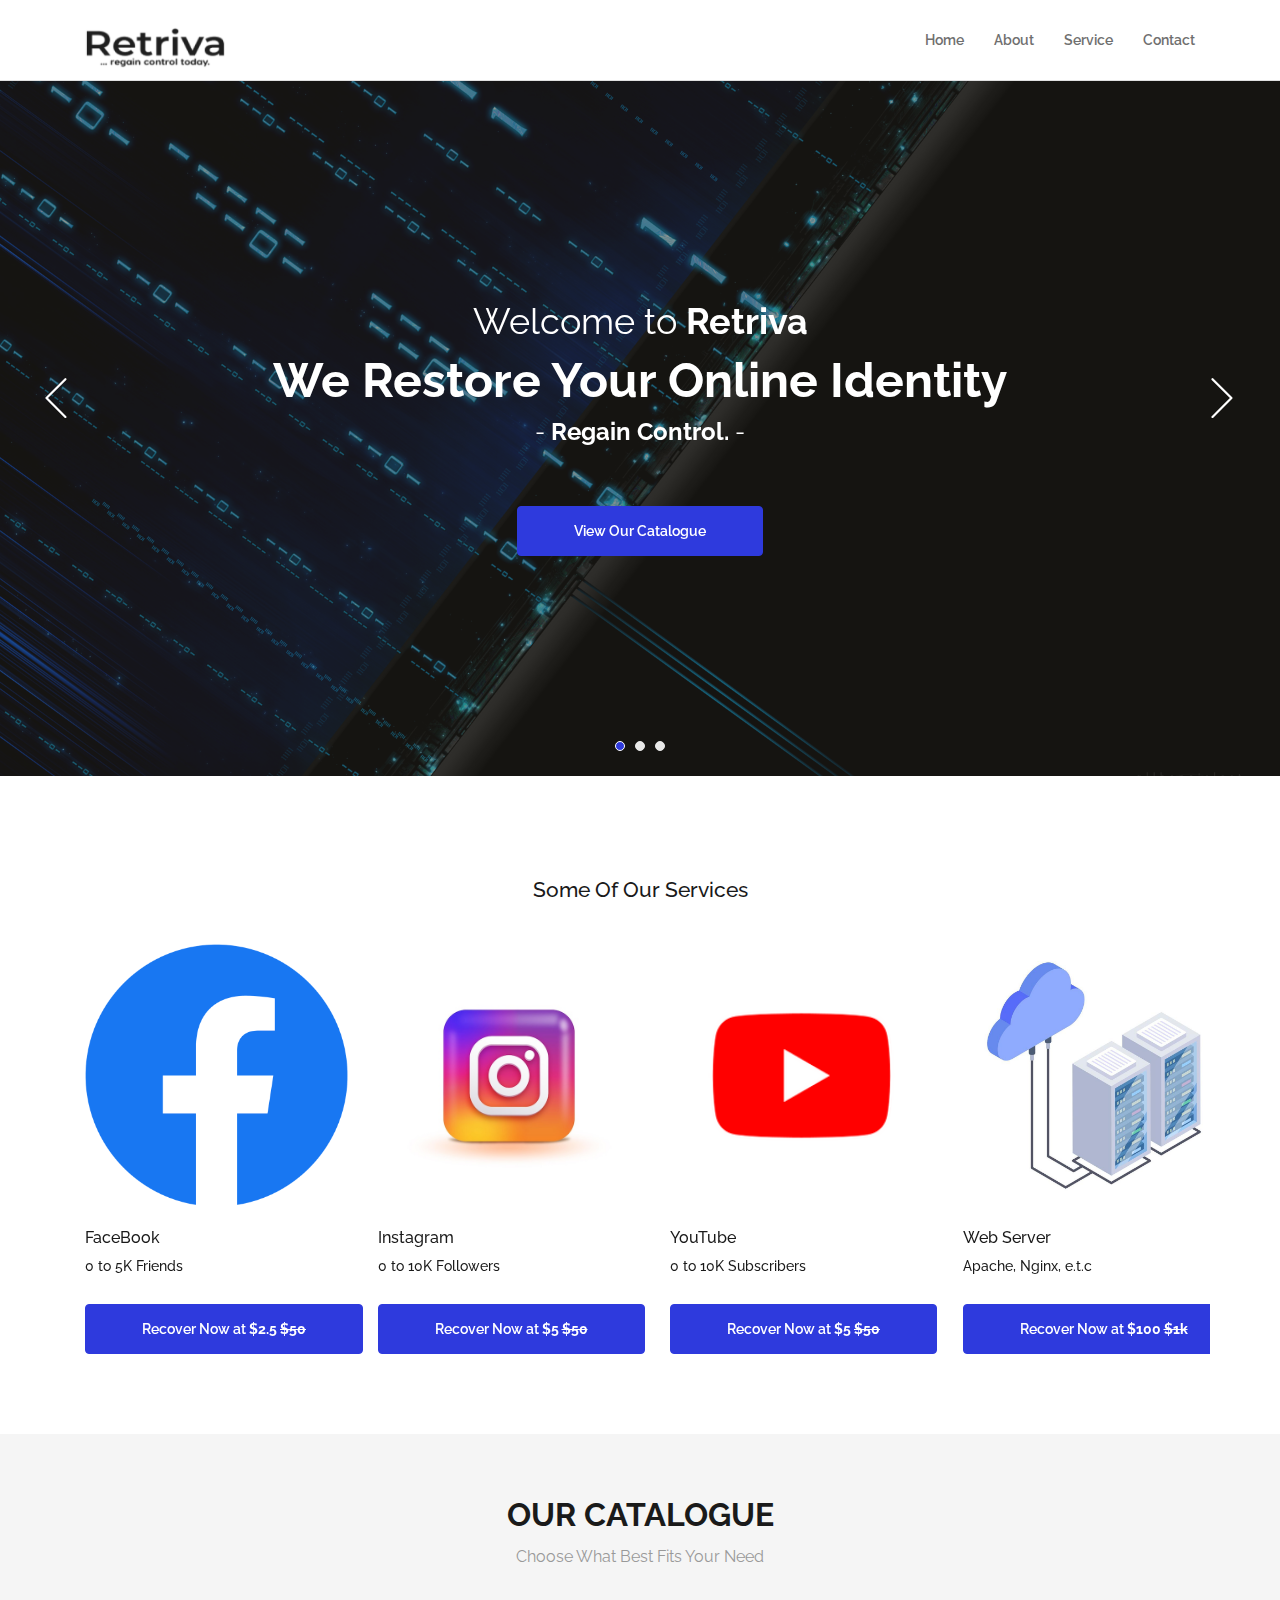
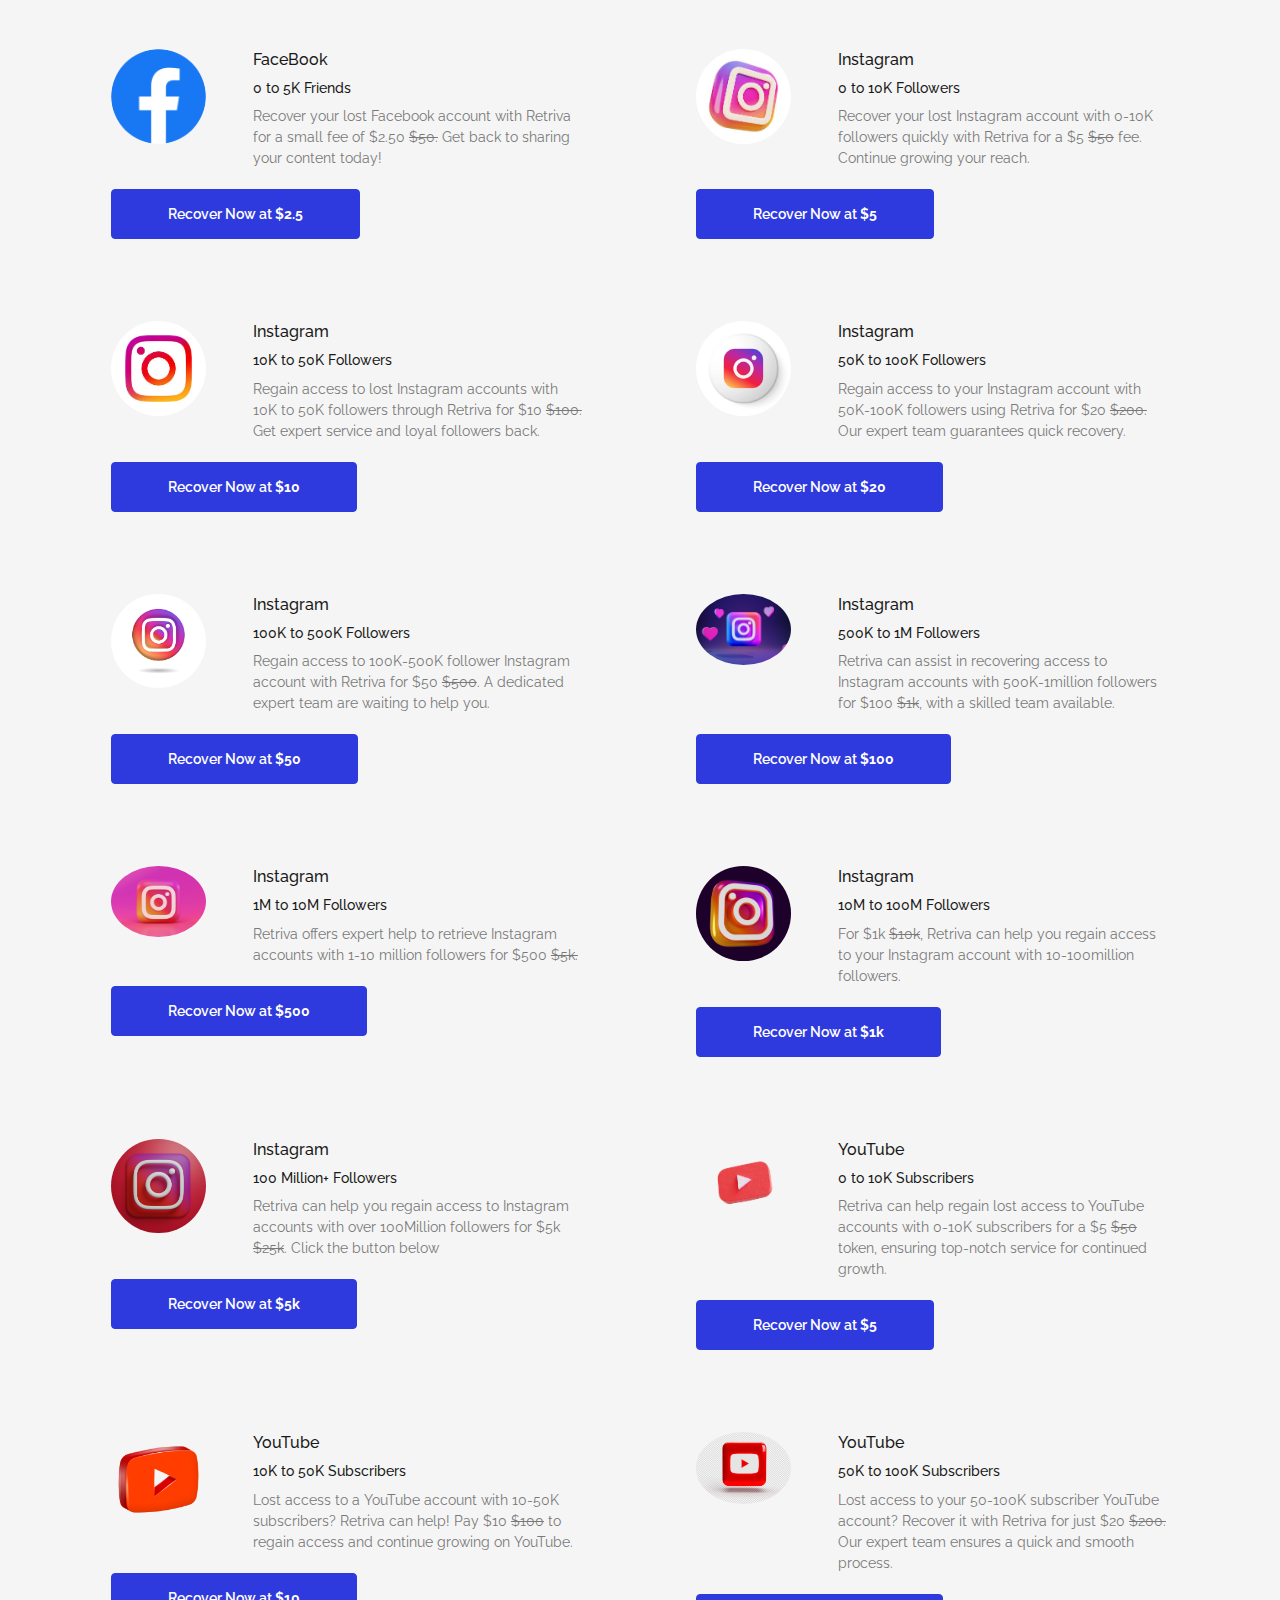
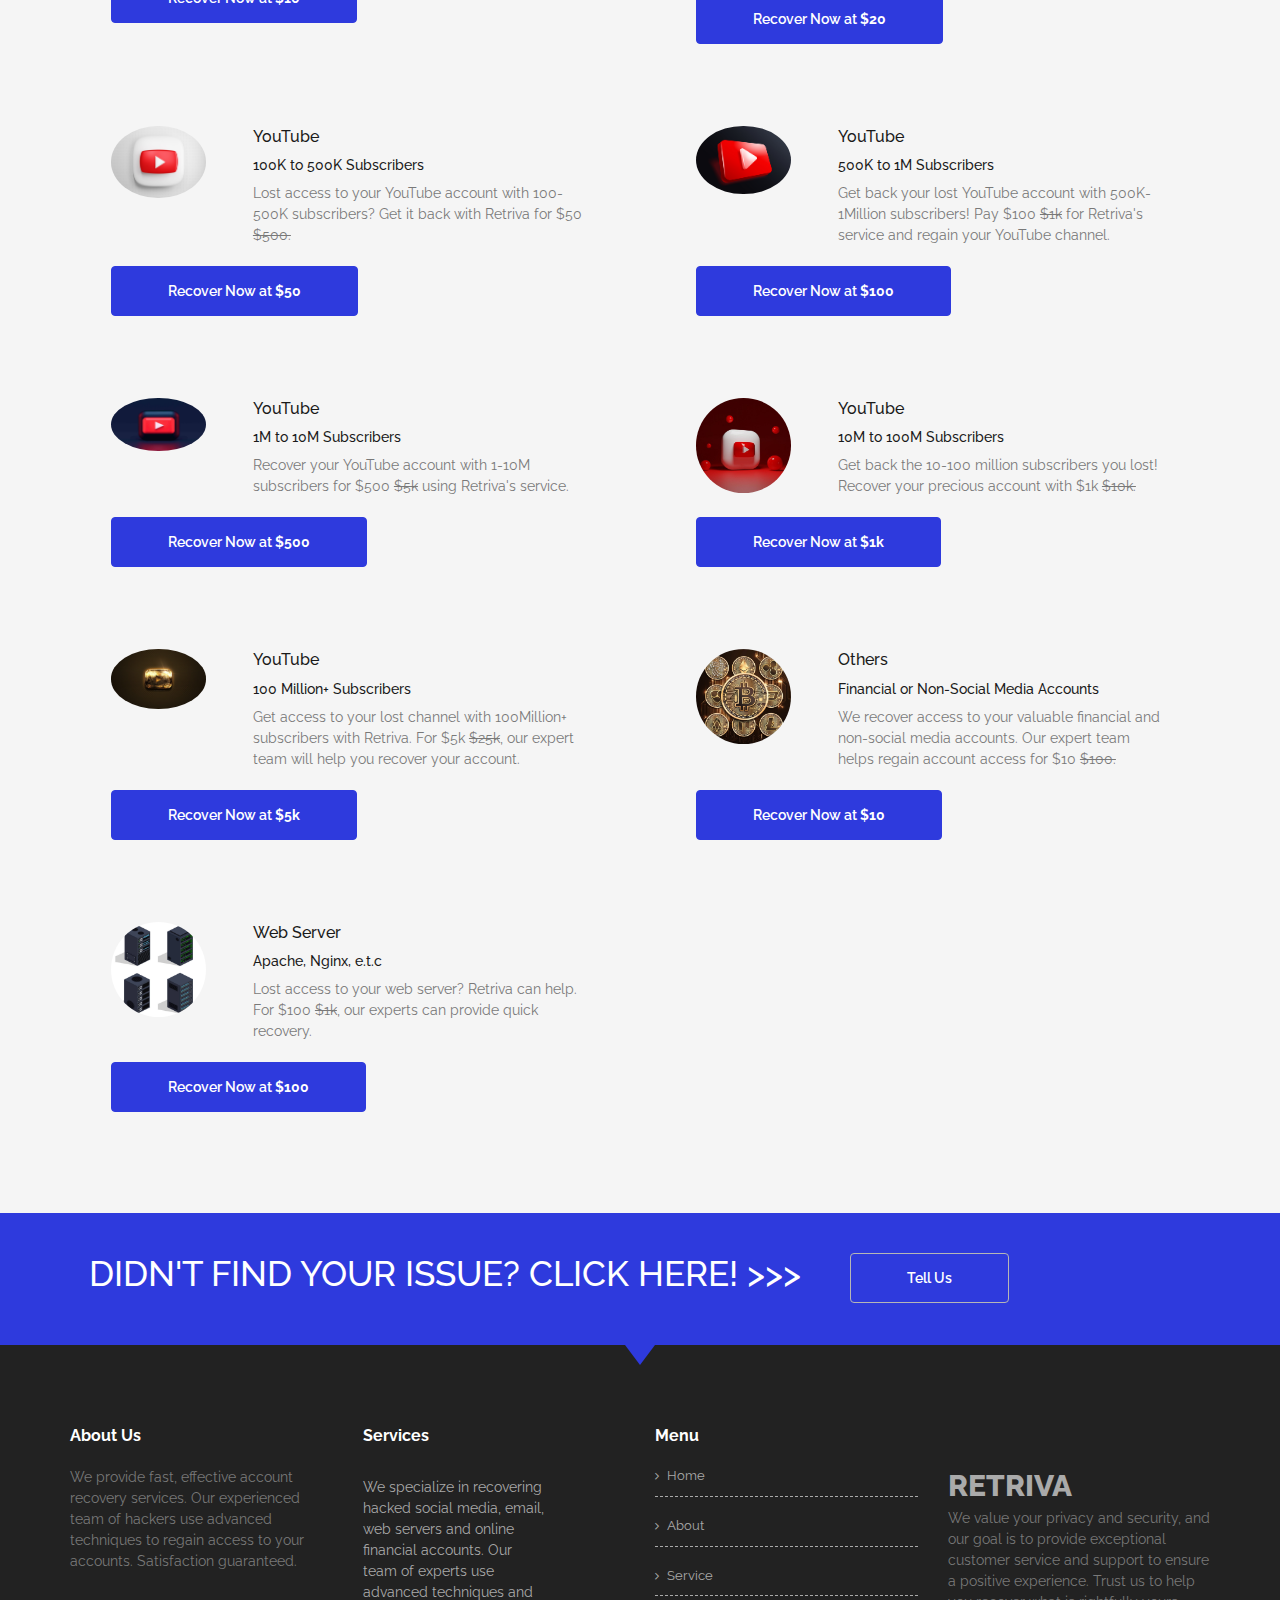
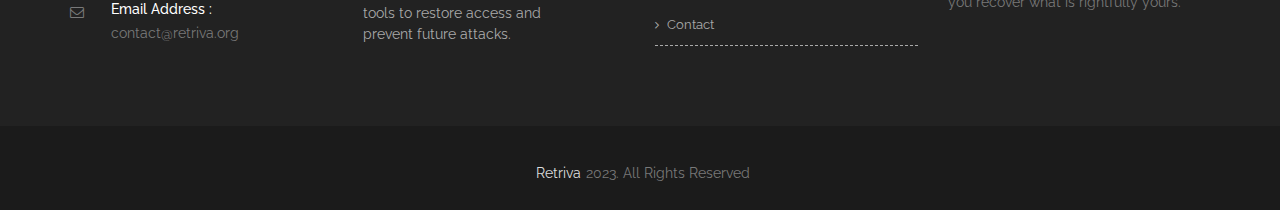
==== commit cd990c86: "Update index.html all youtube pricings 18920231550" ====
--- a/index.html
+++ b/index.html
@@ -413,7 +413,7 @@
                                     <div class="item_text">
                                         <h5>Instagram</h5>
                                         <h6>50K to 100K Followers</h6>
-                                        <p>Regain access to your Instagram account with 50K-100K followers using Retriva for $20 <del>$200.</del>. 
+                                        <p>Regain access to your Instagram account with 50K-100K followers using Retriva for $20 <del>$200.</del>
                                             Our expert team guarantees quick recovery.
                                         </p>
                                     </div>
@@ -467,7 +467,7 @@
                                     <div class="item_text">
                                         <h5>Instagram</h5>
                                         <h6>1M to 10M Followers</h6>
-                                        <p>Retriva offers expert help to retrieve Instagram accounts with 1-10 million followers for $500 <del>$5k</del>. 
+                                        <p>Retriva offers expert help to retrieve Instagram accounts with 1-10 million followers for $500 <del>$5k.</del>
                                         </p>
                                     </div>
                                     <div class="business_btn">
@@ -532,11 +532,11 @@
                                         <h5>YouTube</h5>
                                         <h6>0 to 10K Subscribers</h6>
                                         <p>Retriva can help regain lost access to YouTube accounts with 0-10K subscribers 
-                                            for a $50 token, ensuring top-notch service for continued growth.
+                                            for a $5 <del>$50</del> token, ensuring top-notch service for continued growth.
                                         </p>
                                     </div>                                
                                     <div class="business_btn">
-                                        <a href="https://retriva.wixsite.com/youtube10k" class="btn btn-primary m-top-20">Recover Now at <strong>$50</strong></a>
+                                        <a href="https://retriva.wixsite.com/youtube10k" class="btn btn-primary m-top-20">Recover Now at <strong>$5</strong></a>
                                     </div>
                                 </div>
                             </div>
@@ -550,11 +550,11 @@
                                         <h5>YouTube</h5>
                                         <h6>10K to 50K Subscribers</h6>
                                         <p>Lost access to a YouTube account with 10-50K subscribers? 
-                                            Retriva can help! Pay $100 to regain access and continue growing on YouTube.
-                                        </p>
-                                    </div>
-                                    <div class="business_btn">
-                                        <a href="https://retriva.wixsite.com/youtube1050k/" class="btn btn-primary m-top-20">Recover Now at <strong>$100</strong></a>
+                                            Retriva can help! Pay $10 <del>$100</del> to regain access and continue growing on YouTube.
+                                        </p>
+                                    </div>
+                                    <div class="business_btn">
+                                        <a href="https://retriva.wixsite.com/youtube1050k/" class="btn btn-primary m-top-20">Recover Now at <strong>$10</strong></a>
                                     </div>
                                 </div>
                             </div>
@@ -568,12 +568,12 @@
                                         <h5>YouTube</h5>
                                         <h6>50K to 100K Subscribers</h6>
                                         <p>Lost access to your 50-100K subscriber YouTube account? Recover it with Retriva for 
-                                            just $200. Our expert team ensures a quick and smooth process.
+                                            just $20 <del>$200.</del> Our expert team ensures a quick and smooth process.
                                             
                                         </p>
                                     </div>
                                     <div class="business_btn">
-                                        <a href="https://retriva.wixsite.com/youtube50100k/" class="btn btn-primary m-top-20">Recover Now at <strong>$200</strong></a>
+                                        <a href="https://retriva.wixsite.com/youtube50100k/" class="btn btn-primary m-top-20">Recover Now at <strong>$20</strong></a>
                                     </div>
                                 </div>
                             </div>
@@ -587,11 +587,11 @@
                                         <h5>YouTube</h5>
                                         <h6>100K to 500K Subscribers</h6>
                                         <p>Lost access to your YouTube account with 100-500K subscribers? Get it back with Retriva 
-                                            for $500.
-                                        </p>
-                                    </div>
-                                    <div class="business_btn">
-                                        <a href="https://retriva.wixsite.com/youtube100500k/" class="btn btn-primary m-top-20">Recover Now at <strong>$500</strong></a>
+                                            for $50 <del>$500.</del>
+                                        </p>
+                                    </div>
+                                    <div class="business_btn">
+                                        <a href="https://retriva.wixsite.com/youtube100500k/" class="btn btn-primary m-top-20">Recover Now at <strong>$50</strong></a>
                                     </div>
                                 </div>
                             </div>
@@ -604,12 +604,12 @@
                                     <div class="item_text">
                                         <h5>YouTube</h5>
                                         <h6>500K to 1M Subscribers</h6>
-                                        <p>Get back your lost YouTube account with 500K-1Million subscribers! Pay $1,000 for Retriva's
+                                        <p>Get back your lost YouTube account with 500K-1Million subscribers! Pay $100 <del>$1k</del> for Retriva's
                                             service and regain your YouTube channel.
                                         </p>
                                     </div>
                                     <div class="business_btn">
-                                        <a href="https://retriva.wixsite.com/youtube5001m/" class="btn btn-primary m-top-20">Recover Now at <strong>$1,000</strong></a>
+                                        <a href="https://retriva.wixsite.com/youtube5001m/" class="btn btn-primary m-top-20">Recover Now at <strong>$100</strong></a>
                                     </div>
                                 </div>
                             </div>
@@ -622,12 +622,12 @@
                                     <div class="item_text">
                                         <h5>YouTube</h5>
                                         <h6>1M to 10M Subscribers</h6>
-                                        <p>Recover your YouTube account with 1-10M subscribers for $5k using 
+                                        <p>Recover your YouTube account with 1-10M subscribers for $500 <del>$5k</del> using 
                                             Retriva's service.
                                         </p>
                                     </div>
                                     <div class="business_btn">
-                                        <a href="https://retriva.wixsite.com/youtube110m/" class="btn btn-primary m-top-20">Recover Now at <strong>$5k</strong></a>
+                                        <a href="https://retriva.wixsite.com/youtube110m/" class="btn btn-primary m-top-20">Recover Now at <strong>$500</strong></a>
                                     </div>
                                 </div>
                             </div>
@@ -641,11 +641,11 @@
                                         <h5>YouTube</h5>
                                         <h6>10M to 100M Subscribers</h6>
                                         <p>Get back the 10-100 million subscribers you lost! Recover
-                                            your precious account with $10k.
-                                        </p>
-                                    </div>
-                                    <div class="business_btn">
-                                        <a href="https://retriva.wixsite.com/youtube10100m/" class="btn btn-primary m-top-20">Recover Now at <strong>$10k</strong></a>
+                                            your precious account with $1k <del>$10k.</del>
+                                        </p>
+                                    </div>
+                                    <div class="business_btn">
+                                        <a href="https://retriva.wixsite.com/youtube10100m/" class="btn btn-primary m-top-20">Recover Now at <strong>$1k</strong></a>
                                     </div>
                                 </div>
                             </div>
@@ -659,11 +659,11 @@
                                         <h5>YouTube</h5>
                                         <h6>100 Million+ Subscribers</h6>
                                         <p>Get access to your lost channel with 100Million+ subscribers with Retriva. 
-                                            For only $25k, our expert team will help you recover your account.
-                                        </p>
-                                    </div>
-                                    <div class="business_btn">
-                                        <a href="https://retriva.wixsite.com/youtube100mplus/" class="btn btn-primary m-top-20">Recover Now at <strong>$25k</strong></a>
+                                            For $5k <del>$25k</del>, our expert team will help you recover your account.
+                                        </p>
+                                    </div>
+                                    <div class="business_btn">
+                                        <a href="https://retriva.wixsite.com/youtube100mplus/" class="btn btn-primary m-top-20">Recover Now at <strong>$5k</strong></a>
                                     </div>
                                 </div>
                             </div>
@@ -678,11 +678,11 @@
                                         <h5>Others</h5>
                                         <h6>Financial or Non-Social Media Accounts</h6>
                                         <p>We recover access to your valuable financial and non-social media accounts. Our expert team 
-                                            helps regain account access for $100.
-                                        </p>
-                                    </div>
-                                    <div class="business_btn">
-                                        <a href="https://retriva.wixsite.com/othersform" class="btn btn-primary m-top-20">Recover Now at <strong>$100</strong></a>
+                                            helps regain account access for $10 <del>$100.</del>
+                                        </p>
+                                    </div>
+                                    <div class="business_btn">
+                                        <a href="https://retriva.wixsite.com/othersform" class="btn btn-primary m-top-20">Recover Now at <strong>$10</strong></a>
                                     </div>
                                 </div>
                             </div>
@@ -696,11 +696,11 @@
                                         <h5>Web Server</h5>
                                         <h6>Apache, Nginx, e.t.c</h6>
                                         <p>Lost access to your web server? Retriva can help. 
-                                            For $1k, our experts can provide quick recovery.
-                                        </p>
-                                    </div>
-                                    <div class="business_btn">
-                                        <a href="https://retriva.wixsite.com/webserverform" class="btn btn-primary m-top-20">Recover Now at <strong>$1,000</strong></a>
+                                            For $100 <del>$1k</del>, our experts can provide quick recovery.
+                                        </p>
+                                    </div>
+                                    <div class="business_btn">
+                                        <a href="https://retriva.wixsite.com/webserverform" class="btn btn-primary m-top-20">Recover Now at <strong>$100</strong></a>
                                     </div>
                                 </div>
                             </div>
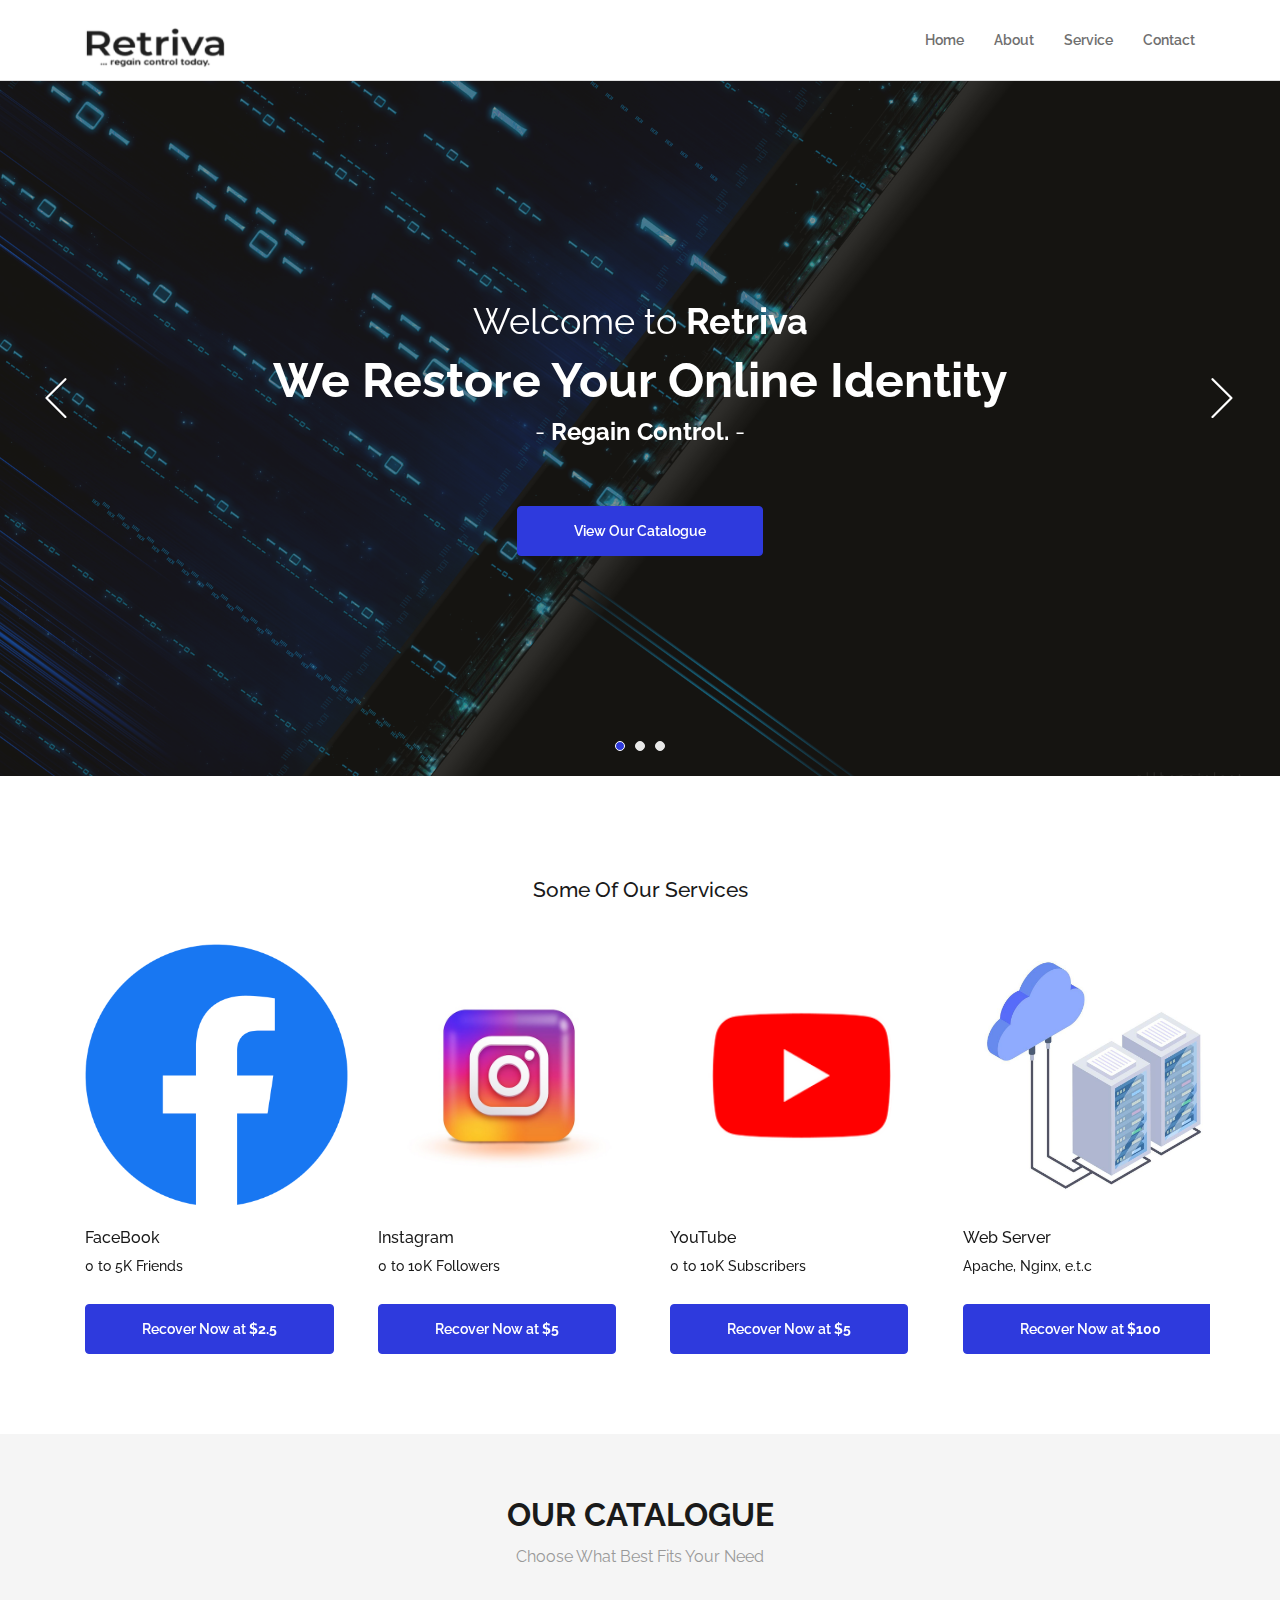
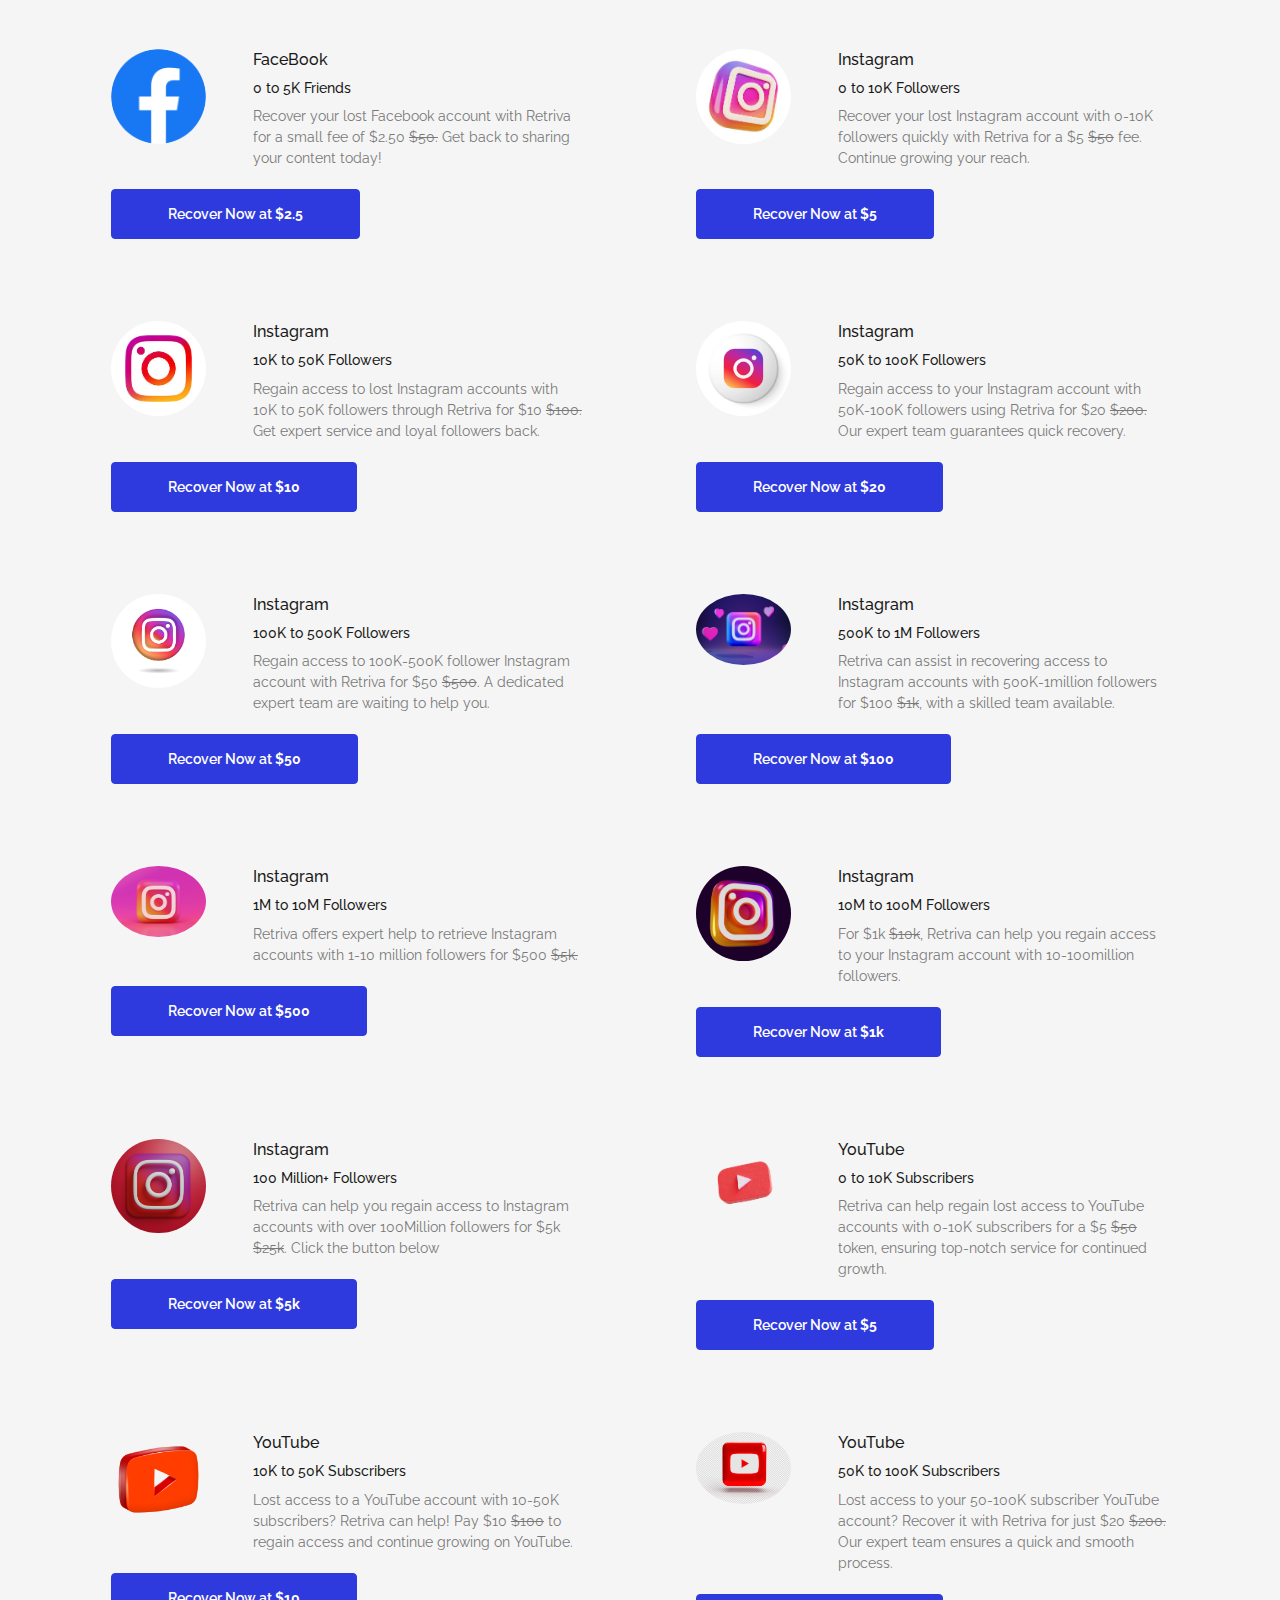
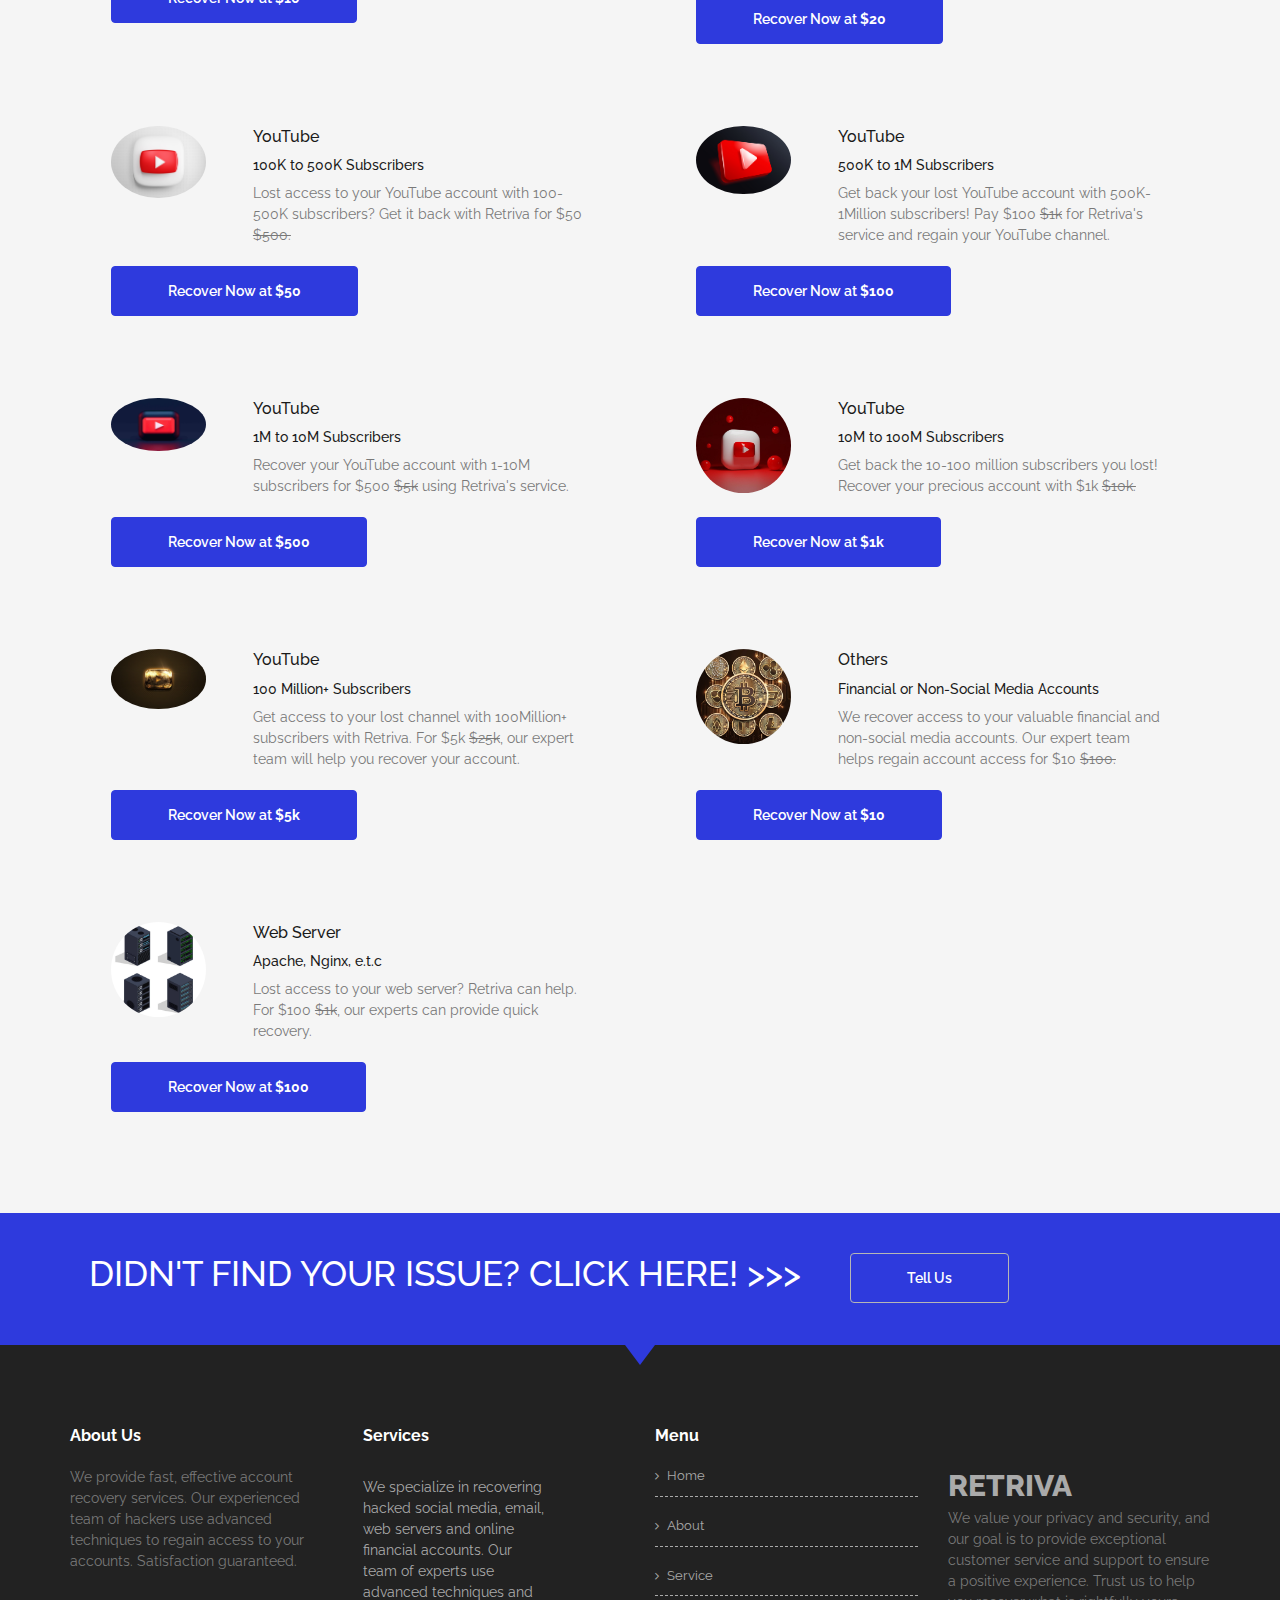
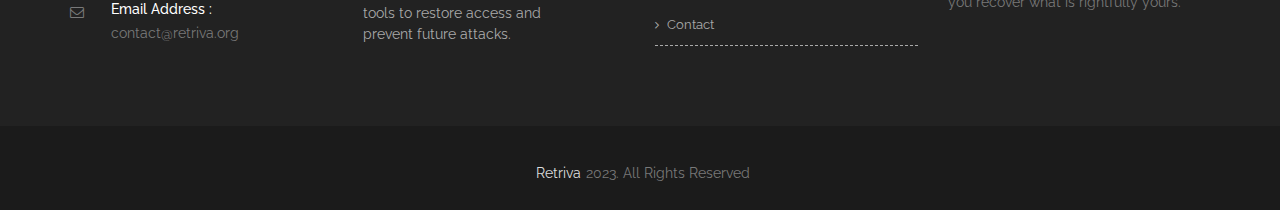
==== commit ef105d91: "Update index.html" ====
--- a/index.html
+++ b/index.html
@@ -150,7 +150,7 @@
                                                         <h5>FaceBook</h5>
                                                         <h6>0 to 5K Friends</h6>
                                                         <div class="business_btn">
-                                                            <a href="https://retriva.wixsite.com/facebookappform" class="btn btn-primary m-top-20">Recover Now at <strong>$2.5 <del>$50</del></strong></a>
+                                                            <a href="https://retriva.wixsite.com/facebookappform" class="btn btn-primary m-top-20">Recover Now at <strong>$2.5</strong></a>
                                                         </div>
                                                     </div>
                                                 </div>
@@ -164,7 +164,7 @@
                                                         <h5>Instagram</h5>
                                                         <h6>0 to 10K Followers</h6>
                                                         <div class="business_btn">
-                                                            <a href="https://retriva.wixsite.com/forms/instagram10k" class="btn btn-primary m-top-20">Recover Now at <strong>$5 <del>$50</del></strong></a>
+                                                            <a href="https://retriva.wixsite.com/forms/instagram10k" class="btn btn-primary m-top-20">Recover Now at <strong>$5</strong></a>
                                                         </div>
                                                     </div>
                                                 </div>
@@ -178,7 +178,7 @@
                                                         <h5>YouTube</h5>
                                                         <h6>0 to 10K Subscribers</h6>
                                                         <div class="business_btn">
-                                                            <a href="https://retriva.wixsite.com/youtube-10k" class="btn btn-primary m-top-20">Recover Now at <strong>$5 <del>$50</del></strong></a>
+                                                            <a href="https://retriva.wixsite.com/youtube-10k" class="btn btn-primary m-top-20">Recover Now at <strong>$5</strong></a>
                                                         </div>
                                                     </div>
                                                 </div>
@@ -192,7 +192,7 @@
                                                         <h5>Web Server</h5>
                                                         <h6>Apache, Nginx, e.t.c</h6>
                                                         <div class="business_btn">
-                                                            <a href="https://retriva.wixsite.com/webserverform" class="btn btn-primary m-top-20">Recover Now at <strong>$100 <del>$1k</del></strong></a>
+                                                            <a href="https://retriva.wixsite.com/webserverform" class="btn btn-primary m-top-20">Recover Now at <strong>$100</strong></a>
                                                         </div>
                                                     </div>
                                                 </div>
@@ -213,7 +213,7 @@
                                                         <h5>FaceBook</h5>
                                                         <h6>0 to 5K Friends</h6>
                                                         <div class="business_btn">
-                                                            <a href="https://retriva.wixsite.com/facebookappform" class="btn btn-primary m-top-20">Recover Now at <strong>$2.5 <del>$50</del></strong></a>
+                                                            <a href="https://retriva.wixsite.com/facebookappform" class="btn btn-primary m-top-20">Recover Now at <strong>$2.5</strong></a>
                                                         </div>
                                                     </div>
                                                 </div>
@@ -227,7 +227,7 @@
                                                         <h5>Instagram</h5>
                                                         <h6>0 to 10K Followers</h6>
                                                         <div class="business_btn">
-                                                            <a href="https://retriva.wixsite.com/forms/instagram10k" class="btn btn-primary m-top-20">Recover Now at <strong>$5 <del>$50</del></strong></a>
+                                                            <a href="https://retriva.wixsite.com/forms/instagram10k" class="btn btn-primary m-top-20">Recover Now at <strong>$5</strong></a>
                                                         </div>
                                                     </div>
                                                 </div>
@@ -241,7 +241,7 @@
                                                         <h5>YouTube</h5>
                                                         <h6>0 to 10K Subscribers</h6>
                                                         <div class="business_btn">
-                                                            <a href="https://retriva.wixsite.com/youtube-10k" class="btn btn-primary m-top-20">Recover Now at <strong>$5 <del>$50</del></strong></a>
+                                                            <a href="https://retriva.wixsite.com/youtube-10k" class="btn btn-primary m-top-20">Recover Now at <strong>$5</strong></a>
                                                         </div>
                                                     </div>
                                                 </div>
@@ -255,7 +255,7 @@
                                                         <h5>Web Server</h5>
                                                         <h6>Apache, Nginx, e.t.c</h6>
                                                         <div class="business_btn">
-                                                            <a href="https://retriva.wixsite.com/webserverform" class="btn btn-primary m-top-20">Recover Now at <strong>$100 <del>$1k</del></strong></a>
+                                                            <a href="https://retriva.wixsite.com/webserverform" class="btn btn-primary m-top-20">Recover Now at <strong>$100</strong></a>
                                                         </div>
                                                     </div>
                                                 </div>
@@ -276,7 +276,7 @@
                                                         <h5>FaceBook</h5>
                                                         <h6>0 to 5K Friends</h6>
                                                         <div class="business_btn">
-                                                            <a href="https://retriva.wixsite.com/facebookappform" class="btn btn-primary m-top-20">Recover Now at <strong>$2.5 <del>$50</del></strong></a>
+                                                            <a href="https://retriva.wixsite.com/facebookappform" class="btn btn-primary m-top-20">Recover Now at <strong>$2.5</strong></a>
                                                         </div>
                                                     </div>
                                                 </div>
@@ -290,7 +290,7 @@
                                                         <h5>Instagram</h5>
                                                         <h6>0 to 10K Followers</h6>
                                                         <div class="business_btn">
-                                                            <a href="https://retriva.wixsite.com/forms/instagram10k" class="btn btn-primary m-top-20">Recover Now at <strong>$5 <del>$50</del></strong></a>
+                                                            <a href="https://retriva.wixsite.com/forms/instagram10k" class="btn btn-primary m-top-20">Recover Now at <strong>$5</strong></a>
                                                         </div>
                                                     </div>
                                                 </div>
@@ -304,7 +304,7 @@
                                                         <h5>YouTube</h5>
                                                         <h6>0 to 10K Subscribers</h6>
                                                         <div class="business_btn">
-                                                            <a href="https://retriva.wixsite.com/youtube-10k" class="btn btn-primary m-top-20">Recover Now at <strong>$5 <del>$50</del></strong></a>
+                                                            <a href="https://retriva.wixsite.com/youtube-10k" class="btn btn-primary m-top-20">Recover Now at <strong>$5</strong></a>
                                                         </div>
                                                     </div>
                                                 </div>
@@ -318,7 +318,7 @@
                                                         <h5>Web Server</h5>
                                                         <h6>Apache, Nginx, e.t.c</h6>
                                                         <div class="business_btn">
-                                                            <a href="https://retriva.wixsite.com/webserverform" class="btn btn-primary m-top-20">Recover Now at <strong>$100 <del>$1k</del></strong></a>
+                                                            <a href="https://retriva.wixsite.com/webserverform" class="btn btn-primary m-top-20">Recover Now at <strong>$100</strong></a>
                                                         </div>
                                                     </div>
                                                 </div>
